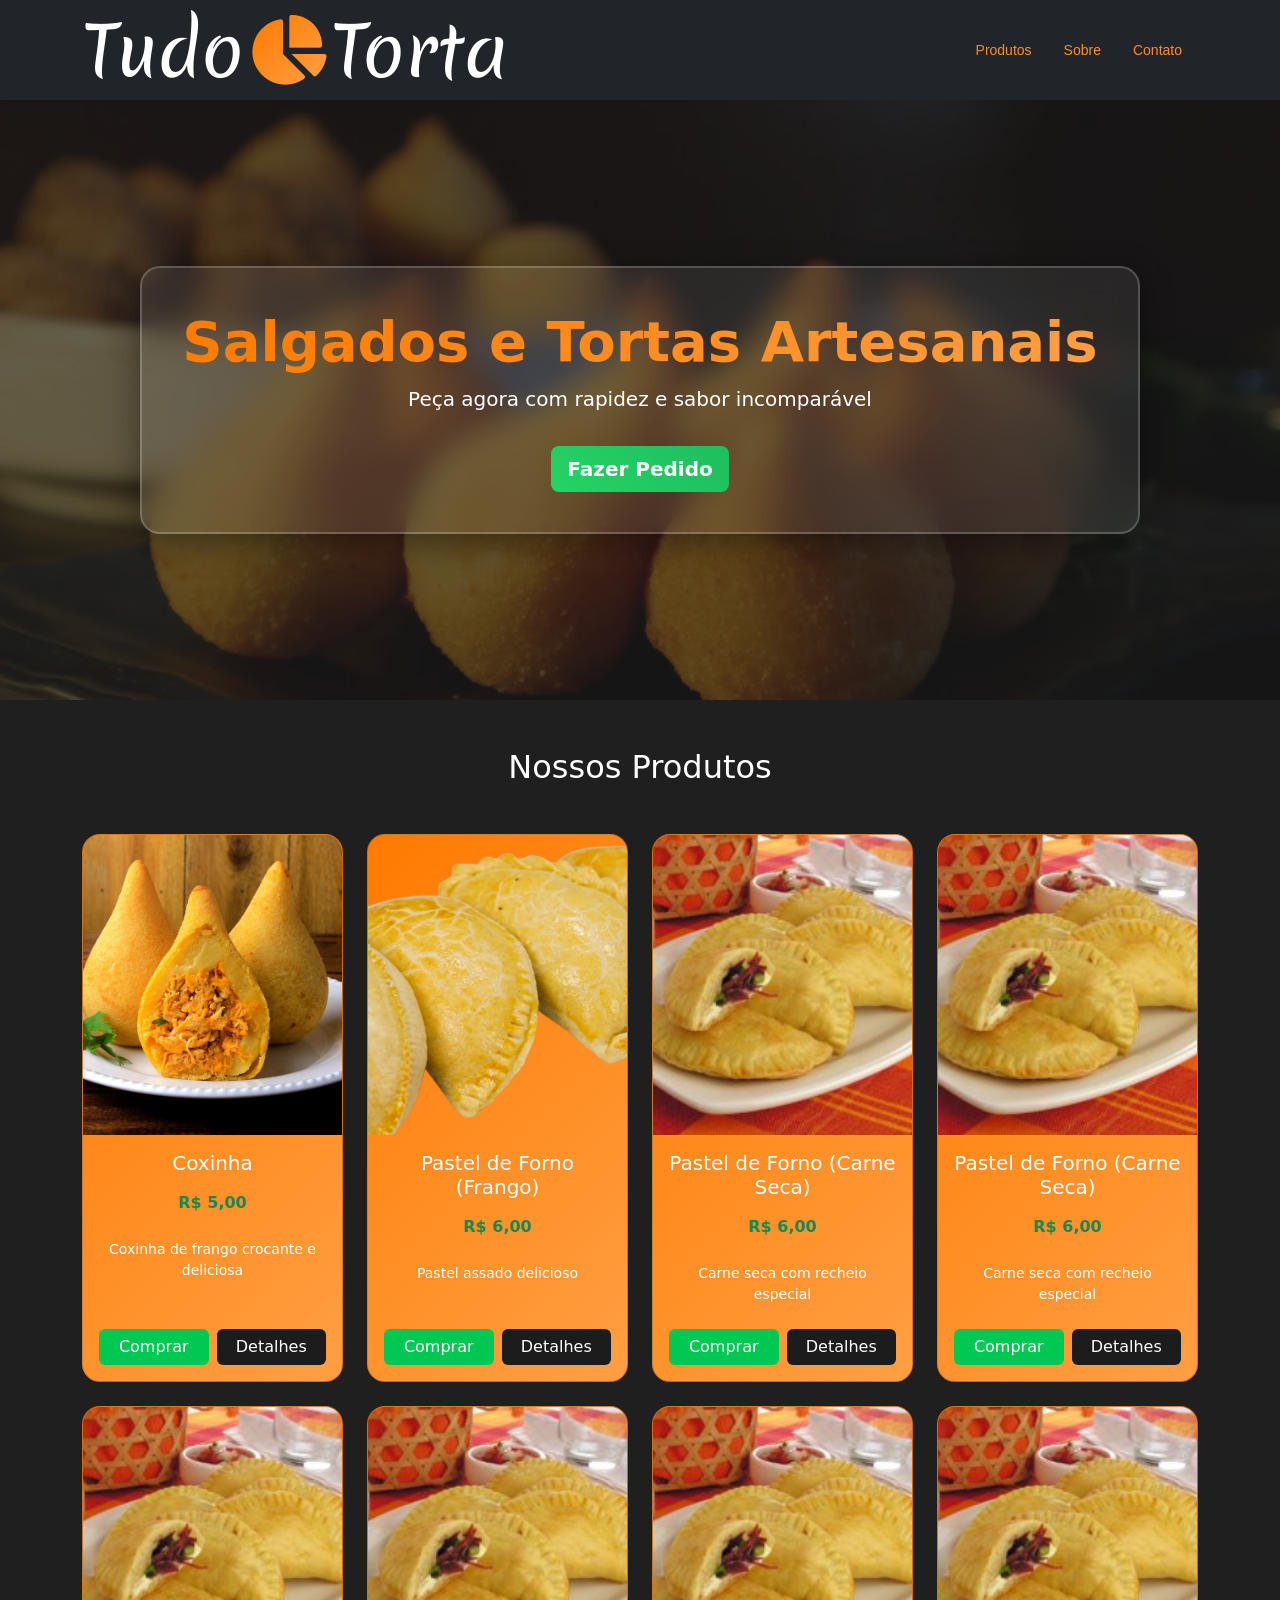
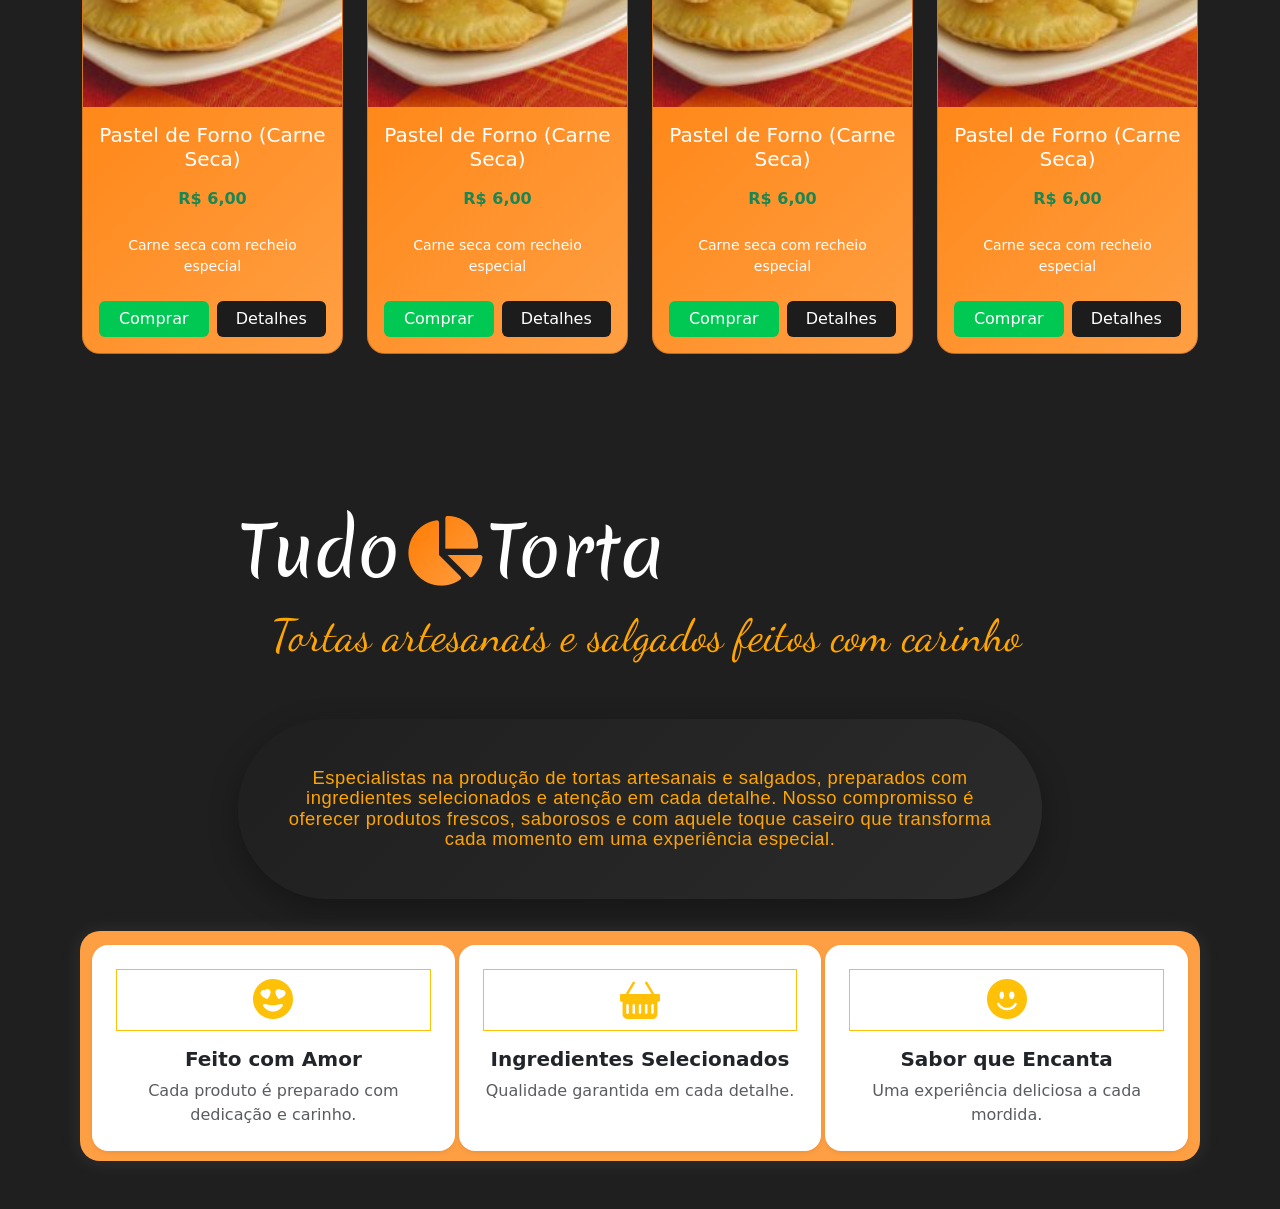
==== home.html @ aabc0752 "feat: estiliza seção de cards com hover moderno e ajuste de posicionamento Aplicado estilo moderno a" ====
<!DOCTYPE html>
<html lang="pt-br">
<head>
  <meta charset="UTF-8">
  <meta name="viewport" content="width=device-width, initial-scale=1.0">
  <title>TudoTorta</title>

  <!-- Bootstrap -->
  <link href="https://cdn.jsdelivr.net/npm/bootstrap@5.3.3/dist/css/bootstrap.min.css" rel="stylesheet">

  <!-- CSS -->
  <link rel="stylesheet" href="style.css">

  <!-- Ícones -->
  <link rel="stylesheet" href="https://cdnjs.cloudflare.com/ajax/libs/font-awesome/6.5.0/css/all.min.css">
  <link href="https://cdn.jsdelivr.net/npm/bootstrap-icons@1.11.3/font/bootstrap-icons.css" rel="stylesheet">


  <!-- Google Fonts -->
  <link href="https://fonts.googleapis.com/css2?family=Merienda:wght@300..900&display=swap" rel="stylesheet">
  <link href="https://fonts.googleapis.com/css2?family=Dancing+Script:wght@400;600&display=swap" rel="stylesheet">

</head>

<body class="body">

<!-- ================= NAVBAR ================= -->
<nav class="navbar navbar-expand-lg navbar-dark bg-dark shadow-sm">
  <div class="container">

    <a class="logo-marca navbar-brand mx-auto" href="#">
      Tudo<i class="fa-solid fa-chart-pie mx-1"></i>Torta
    </a>

    <button class="navbar-toggler" type="button" data-bs-toggle="collapse" data-bs-target="#menuNavbar">
      <span class="navbar-toggler-icon"></span>
    </button>

    <div class="collapse navbar-collapse" id="menuNavbar">
      <ul class="navbar-nav ms-auto text-lg-start">
        <li class="nav-item">
          <a class="nav-link px-3" href="#produtos">Produtos</a>
        </li>
        <li class="nav-item">
          <a class="nav-link px-3" href="#sobre-section">Sobre</a>
        </li>
        <li class="nav-item">
          <a class="nav-link px-3" href="#contato">Contato</a>
        </li>
      </ul>
    </div>

  </div>
</nav>

<!-- ================= HERO ================= -->
<section class="hero-glass d-flex align-items-center justify-content-center text-center py-5">
  <div class="glass-box">
    <h1 class="display-4 fw-bold">
      Salgados e Tortas Artesanais
    </h1>

    <p class="lead">
      Peça agora com rapidez e sabor incomparável
    </p>

    <a href="https://wa.me/5599999999999" class="btn btn-success btn-lg mt-3">
      Fazer Pedido
    </a>
  </div>
</section>

<!-- ================= PRODUTOS ================= -->
<section id="produtos" class="bg-orange py-5">
  <div class="container">

    <h2 class="text-center text-white mb-5">Nossos Produtos</h2>

    <!-- IMPORTANTE: ID CORRETO -->
    <div class="row g-4" id="lista-produtos"></div>

  </div>
</section>

<!-- ================= MODAL ================= -->
<div class="modal fade" id="modalProduto" tabindex="-1">
  <div class="modal-dialog">
    <div class="modal-content">

      <div class="modal-header">
        <h5 class="modal-title"></h5>
        <button class="btn-close" data-bs-dismiss="modal"></button>
      </div>

      <div class="modal-body text-center">
        <img class="modal-img img-fluid mb-3" alt="">
        <p class="modal-preco fw-bold text-success"></p>
        <p class="modal-desc"></p>
      </div>

    </div>
  </div>
</div>


<!-- =================SECTION SOBRE ==============-->
<section id="sobre-section" class="sobre-section py-5">
  <div class="container">

    <div class="text-center mb-5 px-2 px-md-5 texto-sobre">

      <a class="logo-marca navbar-brand mx-auto text-white "  href="#">
        Tudo<i class="fa-solid fa-chart-pie mx-1"></i>Torta
      </a>

      <span class="titulo-com-icone mb-5">
        <i class="icone bi bi-cupcake-fill"></i> <!-- Ícone de exemplo, pode ser outro -->
        Tortas artesanais e salgados feitos com carinho
      </span>

      <p class="secao-sobre">
        Especialistas na produção de tortas artesanais e salgados, preparados com ingredientes selecionados e atenção em cada detalhe.
        Nosso compromisso é oferecer produtos frescos, saborosos e com aquele toque caseiro que transforma cada momento em uma experiência especial.
      </p>
    </div>

    
    <!-- CARDS -->
    <div class="card-icone row g-1 text-center ">

      <div class="col-12 col-sm-6 col-lg-4">
        <div class="card border-0 shadow-sm h-100 p-4 rounded-4">
          <i class="bi bi-emoji-heart-eyes-fill fs-1 text-warning mb-3"></i>
          <h5 class="fw-bold">Feito com Amor</h5>
          <p class="text-muted mb-0">Cada produto é preparado com dedicação e carinho.</p>
        </div>
      </div>

      <div class="col-12 col-sm-6 col-lg-4">
        <div class="card border-0 shadow-sm h-100 p-4 rounded-4">
          <i class="bi bi-basket-fill fs-1 text-warning mb-3"></i>
          <h5 class="fw-bold">Ingredientes Selecionados</h5>
          <p class="text-muted mb-0">Qualidade garantida em cada detalhe.</p>
        </div>
      </div>

      <div class="col-12 col-sm-6 col-lg-4 mx-sm-auto">
        <div class="card border-0 shadow-sm h-100 p-4 rounded-4">
          <i class="bi bi-emoji-smile-fill fs-1 text-warning mb-3"></i>
          <h5 class="fw-bold">Sabor que Encanta</h5>
          <p class="text-muted mb-0">Uma experiência deliciosa a cada mordida.</p>
        </div>
      </div>

    </div>

  </div>
</section>


<!-- ================= SCRIPTS ================= -->

<!-- Bootstrap JS -->
<script src="https://cdn.jsdelivr.net/npm/bootstrap@5.3.2/dist/js/bootstrap.bundle.min.js"></script>

<!-- SEU SCRIPT (OBRIGATÓRIO) -->
<script src="javascript.js"></script>

</body>
</html>
---- style.css ----
/* ======================================================
                        GLOBAL
====================================================== */

/* Reset básico e corpo */
body {
  background-color: #1f1f1f;
  margin: 0;
  padding: 0;
}


/* ======================================================
                        TIPOGRAFIA
====================================================== */

/* Fonte destaque (escrita à mão) */
.fonte-caneta {
  font-family: 'Dancing Script', cursive;
}

/* Fonte padrão do site */
.font-padrao {
  font-family: "Fjalla One", sans-serif;
}

/* Cor auxiliar */
.text-brown {
  color: #5a2d0c;
}


/* ======================================================
                        NAVBAR
====================================================== */

/* Estrutura */
.navbar {
  height: 100px;
  padding: 0;
}

/* Links */
.navbar .nav-link {
  font-size: 14px;
  font-family: "Fjalla One", sans-serif;
  background: linear-gradient(135deg, #ff7a00, #ff9f43);
  -webkit-background-clip: text;
  color: transparent;
  transition: 0.3s;
}

/* Hover */
.navbar .nav-link:hover {
  background: linear-gradient(135deg, #ff9f43, #ffd166);
  -webkit-background-clip: text;
  transform: translateY(-2px);
}


/* ======================================================
                        LOGO
====================================================== */

.logo-marca {
  font-family: "Merienda", cursive;
  font-size: 70px;
  display: flex;
  align-items: center;
  transition: 0.3s;
  cursor: pointer;
}

/* Ícone */
.logo-marca i {
  background: linear-gradient(135deg, #ff7a00, #ff9f43);
  -webkit-background-clip: text;
  -webkit-text-fill-color: transparent;
}

/* Hover */
.logo-marca:hover {
  transform: scale(1.05);
}

.logo-marca:hover i {
  transform: rotate(10deg) scale(1.15);
}


/* ======================================================
                BOTÃO HAMBÚRGUER
====================================================== */

.navbar-toggler {
  border: none;
}

.navbar-toggler:focus {
  box-shadow: none;
}

.navbar-toggler-icon {
  background-image: url("data:image/svg+xml,%3csvg xmlns='http://www.w3.org/2000/svg' viewBox='0 0 30 30'%3e%3cpath stroke='orange' stroke-width='2' d='M4 7h22M4 15h22M4 23h22'/%3e%3c/svg%3e");
}


/* ======================================================
                    HERO SECTION
====================================================== */

.hero-glass {
  height: 600px;
  position: relative;
  overflow: hidden;
}

/* Fundo imagem */
.hero-glass::before {
  content: "";
  position: absolute;
  inset: 0;
  background: url("imagens/Coxinha-low-carb-na-airfryer.jpg.webp") center/cover no-repeat;
  opacity: 0.3;
}

/* Conteúdo */
.hero-glass > * {
  position: relative;
  z-index: 1;
}

/* Glassmorphism */
.glass-box {
  padding: 40px;
  border-radius: 20px;
  backdrop-filter: blur(15px);
  background: rgba(255, 255, 255, 0.08);
  border: 2px solid rgba(255,255,255,0.2);
  color: #fff;
  max-width: 1000px;
  width: 90%;
  box-shadow: 0 8px 32px rgba(0,0,0,0.4);
  transition: 0.3s;
}

/* Hover */
.glass-box:hover {
  transform: scale(1.03);
}

/* Título */
.glass-box h1 {
  background: linear-gradient(135deg, #ff7a00, #ff9f43);
  -webkit-background-clip: text;
  color: transparent;
}


/* ======================================================
                        BOTÕES
====================================================== */

/* Botão principal (WhatsApp) */
.btn-success {
  background: linear-gradient(45deg, #25D366, #1ebe5d);
  border: none;
  font-weight: bold;
  transition: 0.3s;
}

.btn-success:hover {
  transform: scale(1.05);
}


/* ======================================================
                    CARDS PRODUTOS
====================================================== */

.card-custom {
  background: linear-gradient(135deg, #ff7a00, #ff9f43);
  color: #fff;
  border-radius: 18px;
  overflow: hidden;
  transition: 0.3s;
}

/* Hover */
.card-custom:hover {
  transform: translateY(-8px);
  box-shadow: 0 15px 30px rgba(0,0,0,0.35);
}

/* Imagem */
.card-custom img {
  height: 300px;
  object-fit: cover;
}

/* Layout botões */
.card-custom .d-flex {
  gap: 8px;
}

.card-custom .btn {
  flex: 1;
}

.card-custom .btn-comprar {
  background: #00c853;
  color: #fff;
  border: none;
}

.card-custom .btn-comprar:hover {
  background: #00e676;
}

.card-custom .btn-detalhes {
  background: #1c1c1c;
  color: #fff;
  border: none;
}

.card-custom .btn-detalhes:hover {
  background: #333;
}


/* ======================================================
                    SECTION SOBRE
====================================================== */

/* ==============================
   SEÇÃO SOBRE - ESTILO MODERNO
   ============================== */

/* Contêiner do texto */
.text-center.mb-5.px-2.px-md-5 {
  max-width: 900px;
  margin: 0 auto;
  padding: 3rem 1rem;
}

/* Título com ícone */
.texto-sobre .titulo-com-icone {
  display: flex;
  align-items: center;
  justify-content: center;
  gap: 0.8rem;              /* espaço entre ícone e texto */
  font-family: 'Dancing Script', cursive;
  font-weight: 1200px;
  font-size: 2.8rem;        /* base */
  color:orange;
  transition: all 0.4s ease;
}

/* Ícone do título */
.texto-sobre .titulo-com-icone .icone {
  font-size: 1.2rem;
  color: #FF7A00;
  transition: transform 0.4s ease, color 0.4s ease;
}

/* Hover moderno no título */
.texto-sobre .titulo-com-icone:hover {
  transform: scale(1.05);
  color: #f1f0ef;
}

.texto-sobre .titulo-com-icone:hover .icone {
  transform: rotate(15deg) scale(1.2);
  color: #FF9F43;
}

/* ================================
   SEÇÃO SOBRE MODERNA (Bootstrap ready)
   ================================ */
.secao-sobre {
  display: flex;
  flex-direction: column;
  justify-content: center;
  align-items: center;
  min-height: 20vh;
  width: 100%;
  max-width: 4500px;          /* limite de largura confortável */
  margin: 0 auto;
  padding: 1rem 2rem;
  background: linear-gradient(135deg, #1f1f1f, #2b2b2b); /* fundo degradê moderno */
  color: #ffffff;
  text-align: center;
  box-sizing: border-box;
  border-radius: 100px;
  box-shadow: 0 10px 30px rgba(0,0,0,0.3);
  transition: transform 0.3s ease, box-shadow 0.3s ease;
}

/* Hover leve na seção inteira */
.secao-sobre:hover {
  transform: translateY(-5px);
  box-shadow: 0 20px 40px rgba(0,0,0,0.4);
}

/* Títulos dentro da seção */
.secao-sobre h2 {
  font-family: 'Montserrat', sans-serif;
  font-size: 2.5rem;
  font-weight: 100px;
  margin-bottom: 1.5rem;
  color: #ffffff;
  letter-spacing: 1px;
  text-transform: uppercase;
}

/* Parágrafos estilizados */
.secao-sobre {
  font-family:'Montserrat', sans-serif ;
  font-size: 1.15rem;
  line-height: 1.1;
  letter-spacing: 0.5px;
  max-width:2500px;
  margin: 1rem 0;
  color: orange;
  transition: transform 0.3s ease, color 0.3s ease;
}

/* Hover sutil nos parágrafos */
.secao-sobre p:hover {
  transform: translateY(-3px);
  color: #ff9f43; /* destaque moderno */
}
/* ======================================================
                    CARDS SOBRE
====================================================== */

.card-icone {
  background:#ff9f43;
  padding:10px;
  border-radius: 20px;
  transition: 0.3s;
  box-shadow: 0 1px 20px rgba(221, 214, 214, 0.1);
  height: 50%;
  margin-top: -80px; /* ajusta aqui: -30, -60, etc */
}


/* Ícones */
.card-icone i {
  font-size: 3rem;
  margin-bottom: 5px;
  transition: 0.3s;
  border: solid 1px;
}

/* Hover */
.card-icone:hover {
  transform: translateY(-8px);
  box-shadow: 0 12px 30px rgba(0,0,0,0.2);
}

.card-icone:hover i {
  color: #d35400;
}
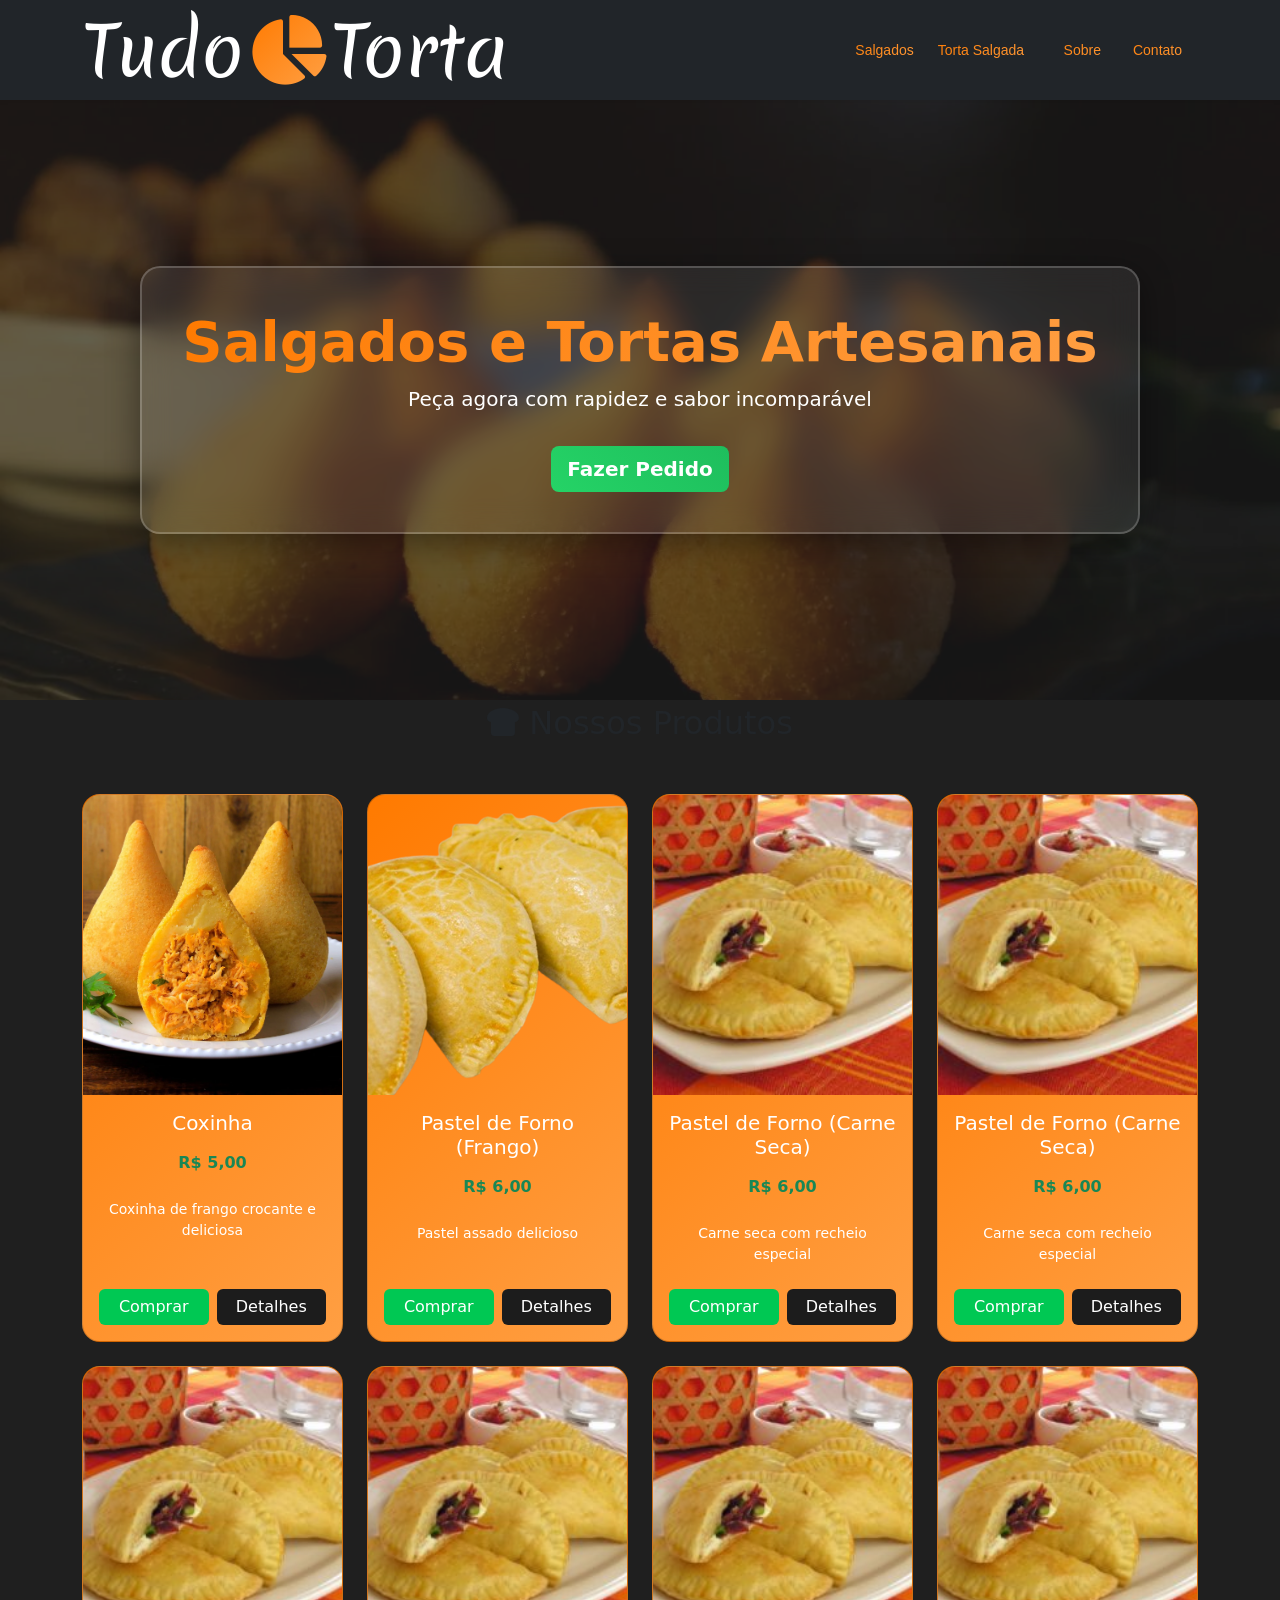
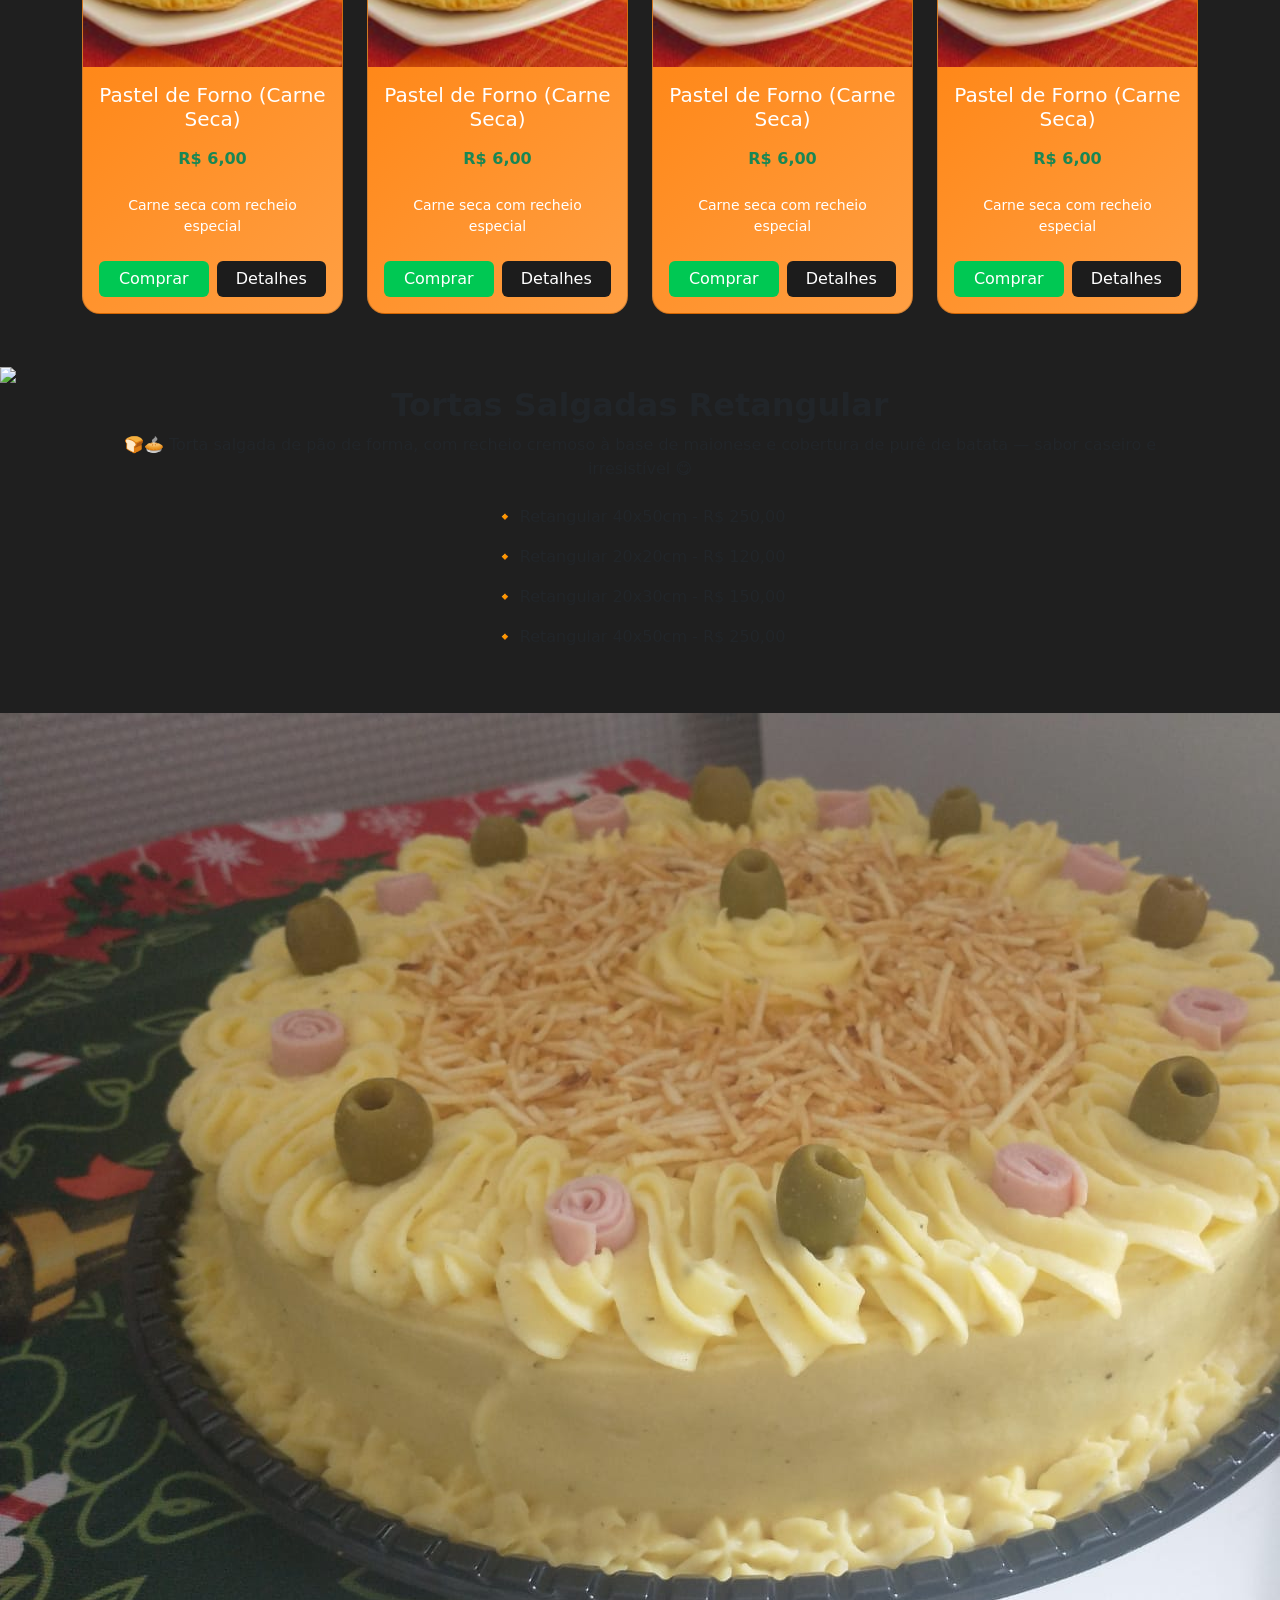
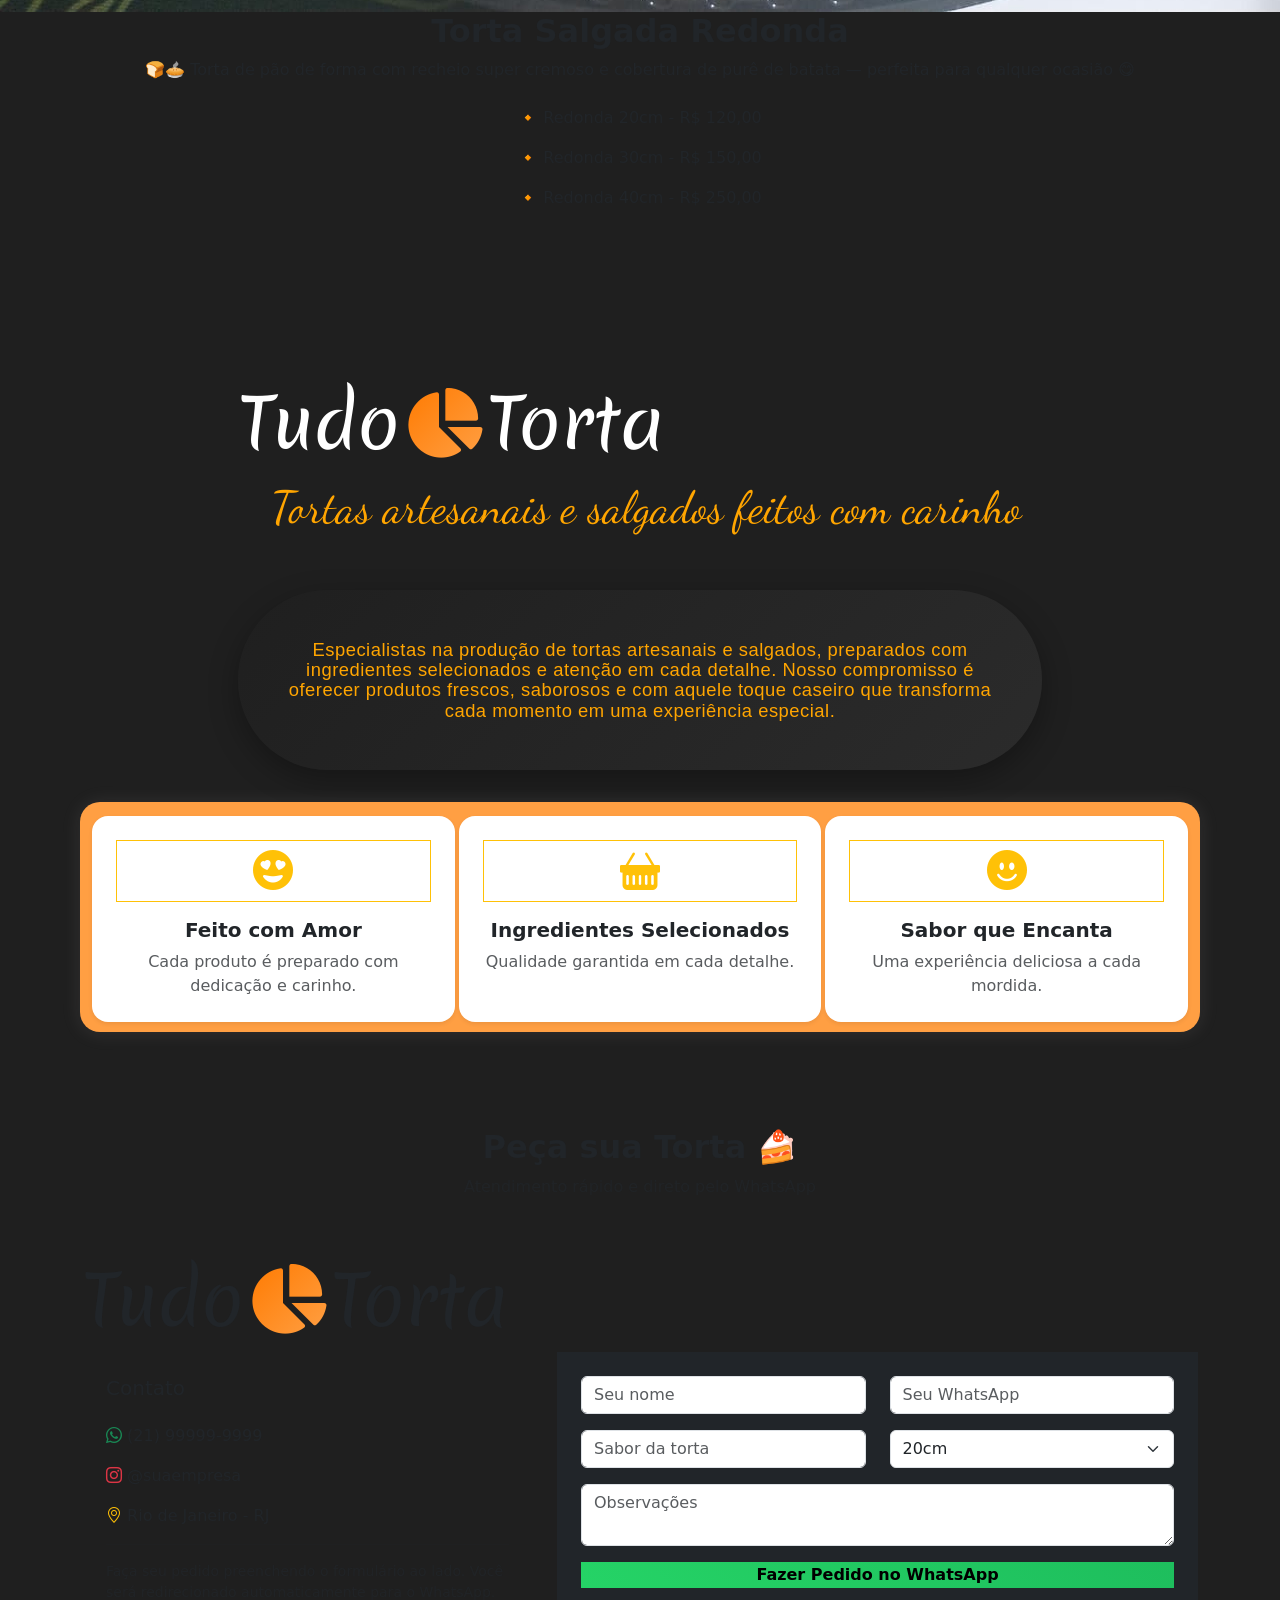
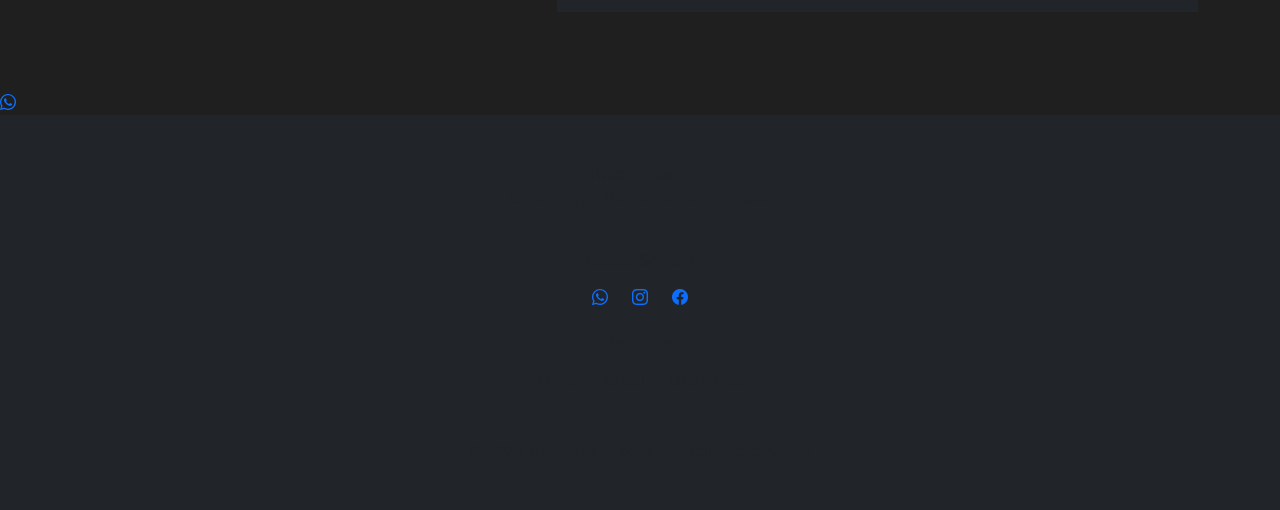
==== commit 2559596c: "Merge branch 'feature/section-sobre' into develop" ====
--- a/home.html
+++ b/home.html
@@ -39,15 +39,28 @@
     <div class="collapse navbar-collapse" id="menuNavbar">
       <ul class="navbar-nav ms-auto text-lg-start">
         <li class="nav-item">
-          <a class="nav-link px-3" href="#produtos">Produtos</a>
+          <a class="nav-link px-3" href="#produtos">Salgados</a>
         </li>
+
+        <li class="nav-item dropdown">
+          <a class="nav-link dropdown-toggle" href="#" role="button" data-bs-toggle="dropdown">
+            Torta Salgada
+          </a>
+
+          <ul class="dropdown-menu">
+            <li><a class="dropdown-item" href="#tortas">Torta Salgada Retangular</a></li>
+            <li><a class="dropdown-item" href="#salgados">Torta Salgada Redonda</a></li>
+          </ul>
+        </li>
+
         <li class="nav-item">
           <a class="nav-link px-3" href="#sobre-section">Sobre</a>
         </li>
         <li class="nav-item">
           <a class="nav-link px-3" href="#contato">Contato</a>
         </li>
-      </ul>
+        
+     </ul>
     </div>
 
   </div>
@@ -70,12 +83,13 @@
   </div>
 </section>
 
-<!-- ================= PRODUTOS ================= -->
-<section id="produtos" class="bg-orange py-5">
-  <div class="container">
-
-    <h2 class="text-center text-white mb-5">Nossos Produtos</h2>
-
+<!-- ================= SECTION SALGADOS ================= -->
+<section id="produtos" class="bg-orange ">
+  <div class="container mb-5">
+
+<h2 class="text-salgados text-center  mb-5 py-1">
+  <i class="fas fa-bread-slice"></i> Nossos Produtos
+</h2>
     <!-- IMPORTANTE: ID CORRETO -->
     <div class="row g-4" id="lista-produtos"></div>
 
@@ -101,6 +115,64 @@
     </div>
   </div>
 </div>
+
+
+
+<!-- ================= SECTION TORTA SALGADA RETANGULAR BANNER ================= -->
+
+<section id="tortas" class="banner-cardapio">
+
+  <img src="imagens/IMG_20230507_074730405.jpg" class="banner-img">
+
+  <div class="banner-overlay"></div>
+
+  <div class="banner-content container text-center">
+
+    <h2 class="fw-bold">Tortas Salgadas Retangular</h2>
+
+    <p class="paragrafo-banner mb-4">
+      🍞🥧 Torta salgada de pão de forma, com recheio cremoso à base de maionese e cobertura de purê de batata — sabor caseiro e irresistível 😋
+    </p>
+    <div class="info-box d-flex flex-column justify-content-center align-items-center text-center">
+
+      <p>🔸 Retangular 40x50cm - R$ 250,00</p>
+      <p>🔸 Retangular 20x20cm - R$ 120,00</p>
+      <p>🔸 Retangular 20x30cm - R$ 150,00</p>
+      <p>🔸 Retangular 40x50cm - R$ 250,00</p>
+
+    </div>
+
+  </div>
+
+</section>
+
+
+<!-- ================= SECTION TORTA SALGADA REDONDA BANNER ================= -->
+<section id="salgados" class="banner-cardapio py-5">
+
+  <img src="imagens/WhatsApp Image 2024-03-24 at 20.37.30.jpeg" class="banner-img">
+
+  <div class="banner-overlay"></div>
+
+  <div class="banner-content container text-center">
+
+    <h2 class="fw-bold">Torta Salgada Redonda</h2>
+
+    <p class="paragrafo-banner mb-4">
+      🍞🥧 Torta de pão de forma com recheio super cremoso e cobertura de purê de batata — perfeita para qualquer ocasião 😋
+    </p>
+
+    <div class="info-box">
+
+      <p>🔸 Redonda 20cm - R$ 120,00</p>
+      <p>🔸 Redonda 30cm - R$ 150,00</p>
+      <p>🔸 Redonda 40cm - R$ 250,00</p>
+
+    </div>
+
+  </div>
+
+</section>
 
 
 <!-- =================SECTION SOBRE ==============-->
@@ -157,6 +229,180 @@
   </div>
 </section>
 
+<!-- =================SECTION CONTATOS ==============-->
+<section class="contato-section py-5" id="contato">
+  <div class="container">
+
+    <!-- TÍTULO -->
+    <div class="text-center mb-5">
+      <h2 class="fw-bold">Peça sua Torta 🍰</h2>
+      <p class="text-muted">Atendimento rápido e direto pelo WhatsApp</p>
+    </div>
+
+    
+    <a class="logo-marca navbar-brand mx-auto" href="#">
+      Tudo<i class="fa-solid fa-chart-pie mx-1"></i>Torta
+    </a>
+
+    <div class="row g-4">
+
+      <!-- 📌 INFORMAÇÕES -->
+      <div class="col-lg-5">
+
+        <div class=" p-4 h-100">
+
+          <h5 class="mb-4">Contato</h5>
+
+          <p><i class="bi bi-whatsapp text-success"></i> (21) 99999-9999</p>
+
+          <p>
+            <i class="bi bi-instagram text-danger"></i> 
+            @suaempresa
+          </p>
+
+          <p>
+            <i class="bi bi-geo-alt text-warning"></i> 
+            Rio de Janeiro - RJ
+          </p>
+
+          <hr>
+
+          <p class="small text-muted">
+            Faça seu pedido preenchendo o formulário ao lado. 
+            Você será redirecionado automaticamente para o WhatsApp.
+          </p>
+
+        </div>
+
+      </div>
+
+      <!-- 📌 FORMULÁRIO -->
+      <div class="col-lg-7">
+
+        <div class="form-box bg-dark p-4">
+
+          <form id="formPedido">
+
+            <div class="row">
+
+              <div class="col-md-6 mb-3">
+                <input type="text" id="nome" class="form-control" placeholder="Seu nome">
+              </div>
+
+              <div class="col-md-6 mb-3">
+                <input type="text" id="whatsapp" class="form-control" placeholder="Seu WhatsApp">
+              </div>
+
+            </div>
+
+            <div class="row">
+
+              <div class="col-md-6 mb-3">
+                <input type="text" id="sabor" class="form-control" placeholder="Sabor da torta">
+              </div>
+
+              <div class="col-md-6 mb-3">
+                <select id="tamanho" class="form-select">
+                  <option>20cm</option>
+                  <option>30cm</option>
+                  <option>40cm</option>
+                </select>
+              </div>
+
+            </div>
+
+            <div class="mb-3">
+              <textarea id="mensagem" class="form-control" placeholder="Observações"></textarea>
+            </div>
+
+            <button type="submit" class="btn-enviar btn-success w-100 btn-pedido">
+              Fazer Pedido no WhatsApp
+            </button>
+
+            <!-- MENSAGEM DE ERRO -->
+            <div id="erroForm" class="text-danger mt-2 d-none">
+              Preencha nome e WhatsApp!
+            </div>
+
+          </form>
+
+        </div>
+
+      </div>
+
+    </div>
+  </div>
+</section>
+
+
+<!-- ================= BOTÃO FLUTUANTE ZAP ================= -->
+<a href="#" id="btnWhats" class="btn-whatsapp" target="_blank">
+  <i class="bi bi-whatsapp"></i>
+</a>
+
+
+
+<!-- ================= SECTION FOOTER ================= -->
+<footer class="footer py-5  bg-dark">
+  <div class="container text-center bg-dark ">
+
+    <div class="row justify-content-center">
+
+      <a class="logo-footer navbar-brand mx-auto" href="#">
+       Tudo<i class="fa-solid fa-chart-pie mx-1"></i>Torta
+      </a>
+
+      <!-- LOGO / NOME -->
+      <div class="col-12 mb-4">
+       
+        <p class="text-muted">Sabor e qualidade no seu pedido</p>
+      </div>
+
+      <!-- REDES SOCIAIS -->
+      <div class="col-12 mb-4">
+        <h6 class="mb-3">Redes Sociais</h6>
+
+        <div class="d-flex justify-content-center gap-4">
+
+          <a href="https://api.whatsapp.com/send/?phone=5521968061820&text=%EF%BF%BD+%2ANOVO+PEDIDO%2A+%EF%BF%BD%0A%0A%EF%BF%BD+Nome%3A+%0A%EF%BF%BD+WhatsApp%3A+%0A%0A%EF%BF%BD+Sabor%3A+%0A%EF%BF%BD+Tamanho%3A+20cm%0A%0A%EF%BF%BD+Observa%C3%A7%C3%B5es%3A%0A&type=phone_number&app_absent=0" class="social-icon">
+            <i class="bi bi-whatsapp"></i>
+          </a>
+
+          <a href="https://www.instagram.com/" class="social-icon">
+            <i class="bi bi-instagram"></i>
+          </a>
+
+          <a href="https://www.facebook.com/?locale=pt_BR" class="social-icon">
+            <i class="bi bi-facebook"></i>
+          </a>
+
+        </div>
+      </div>
+
+      <!-- PARCEIROS -->
+      <div class="col-12 mb-4">
+        <h6 class="mb-3">Parceiros</h6>
+
+        <div class="d-flex justify-content-center gap-4 flex-wrap">
+
+          <span class="parceiro">iFood</span>
+          <span class="parceiro">Rappi</span>
+          <span class="parceiro">Uber Eats</span>
+
+        </div>
+      </div>
+
+      <!-- COPYRIGHT -->
+      <div class="col-12 mt-4">
+        <p class="small  mb-0">
+          © <span id="ano"></span> Tudo Torta - Todos os direitos reservados
+        </p>
+      </div>
+
+    </div>
+
+  </div>
+</footer>
 
 <!-- ================= SCRIPTS ================= -->
 
@@ -166,5 +412,7 @@
 <!-- SEU SCRIPT (OBRIGATÓRIO) -->
 <script src="javascript.js"></script>
 
+
+
 </body>
 </html>
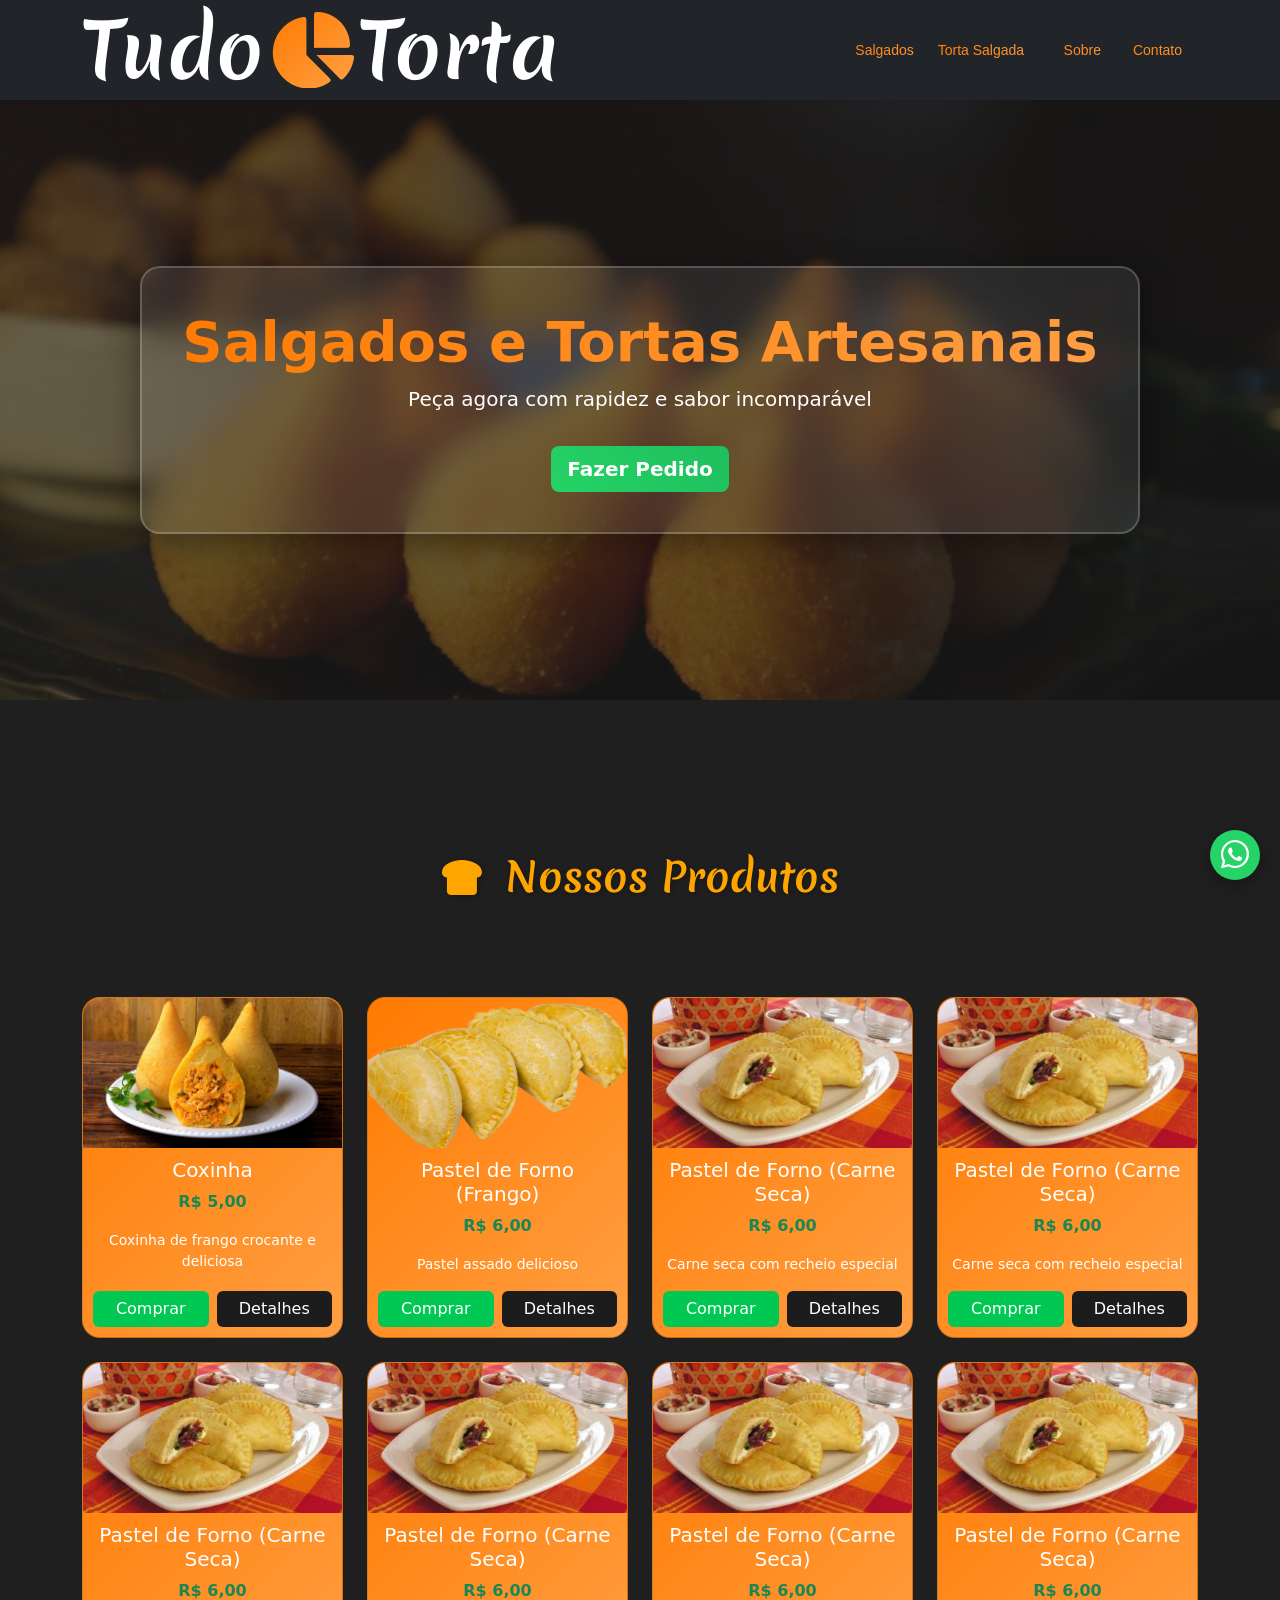
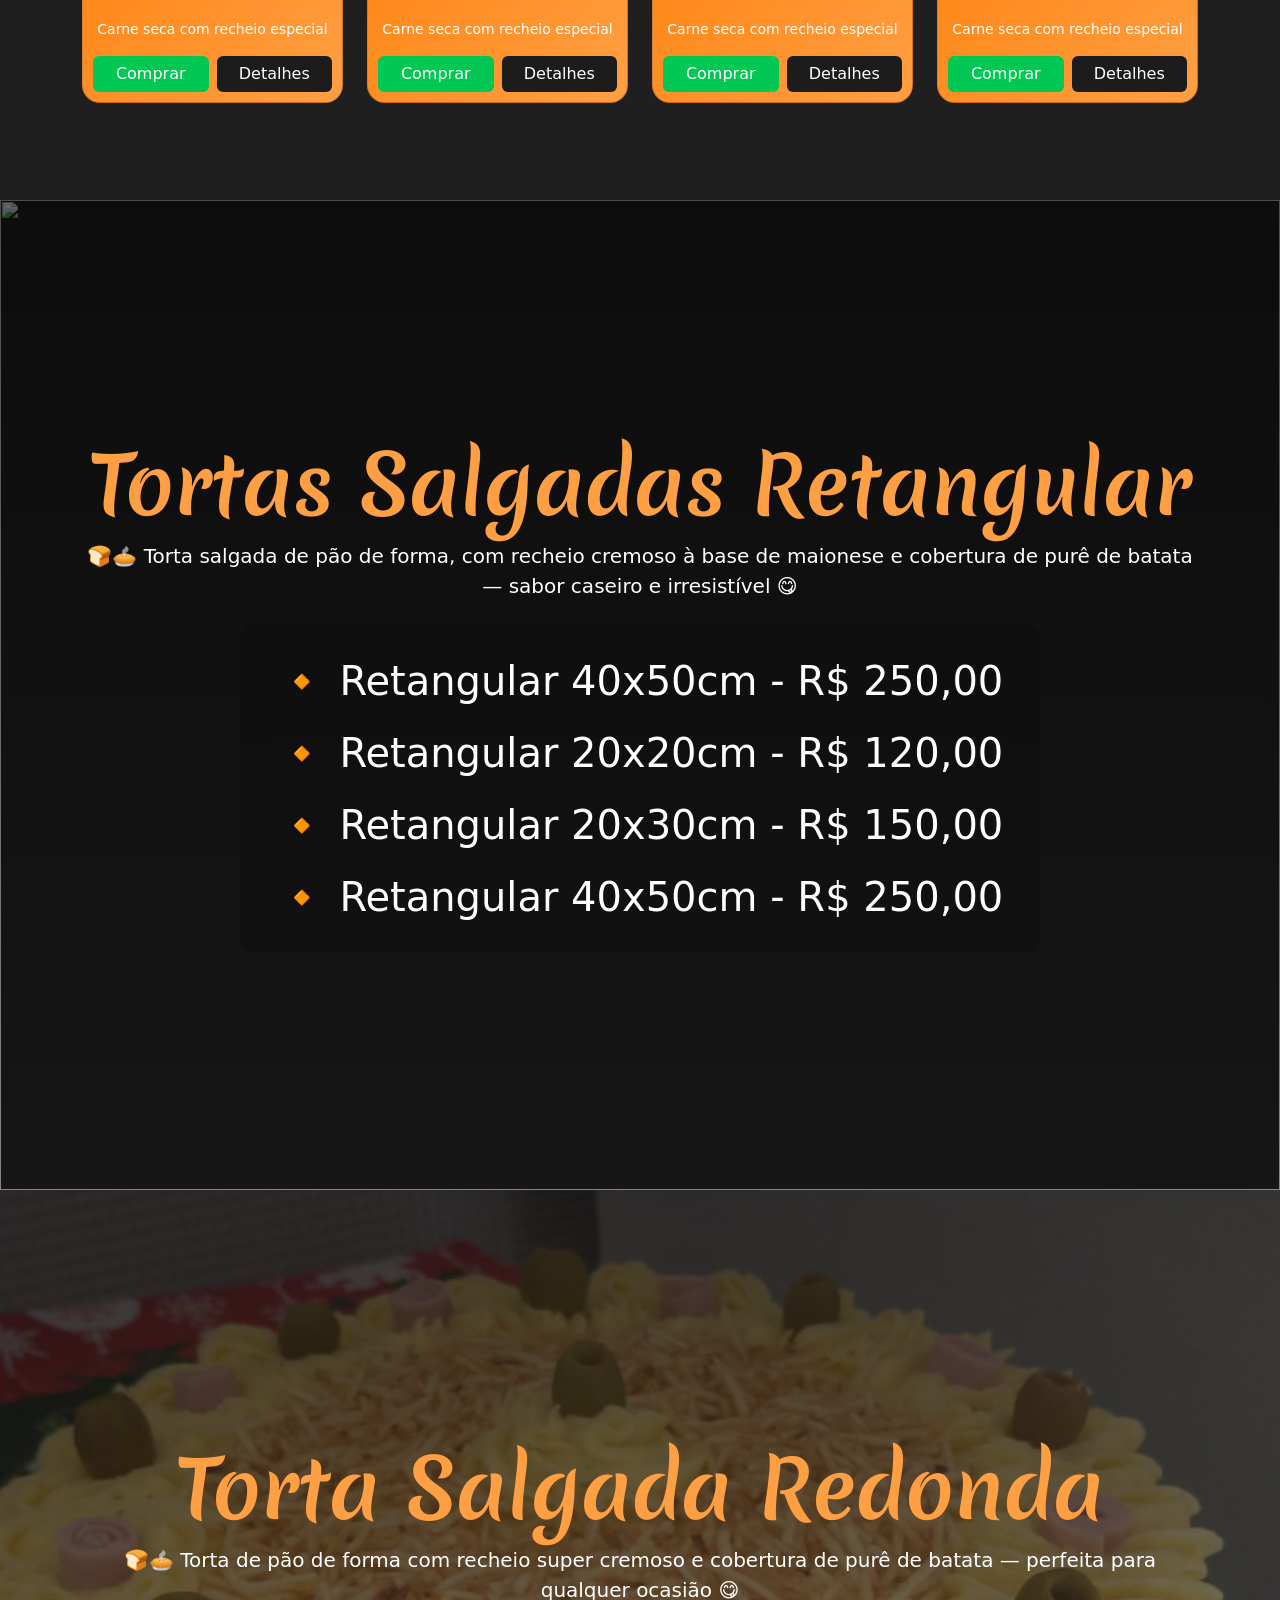
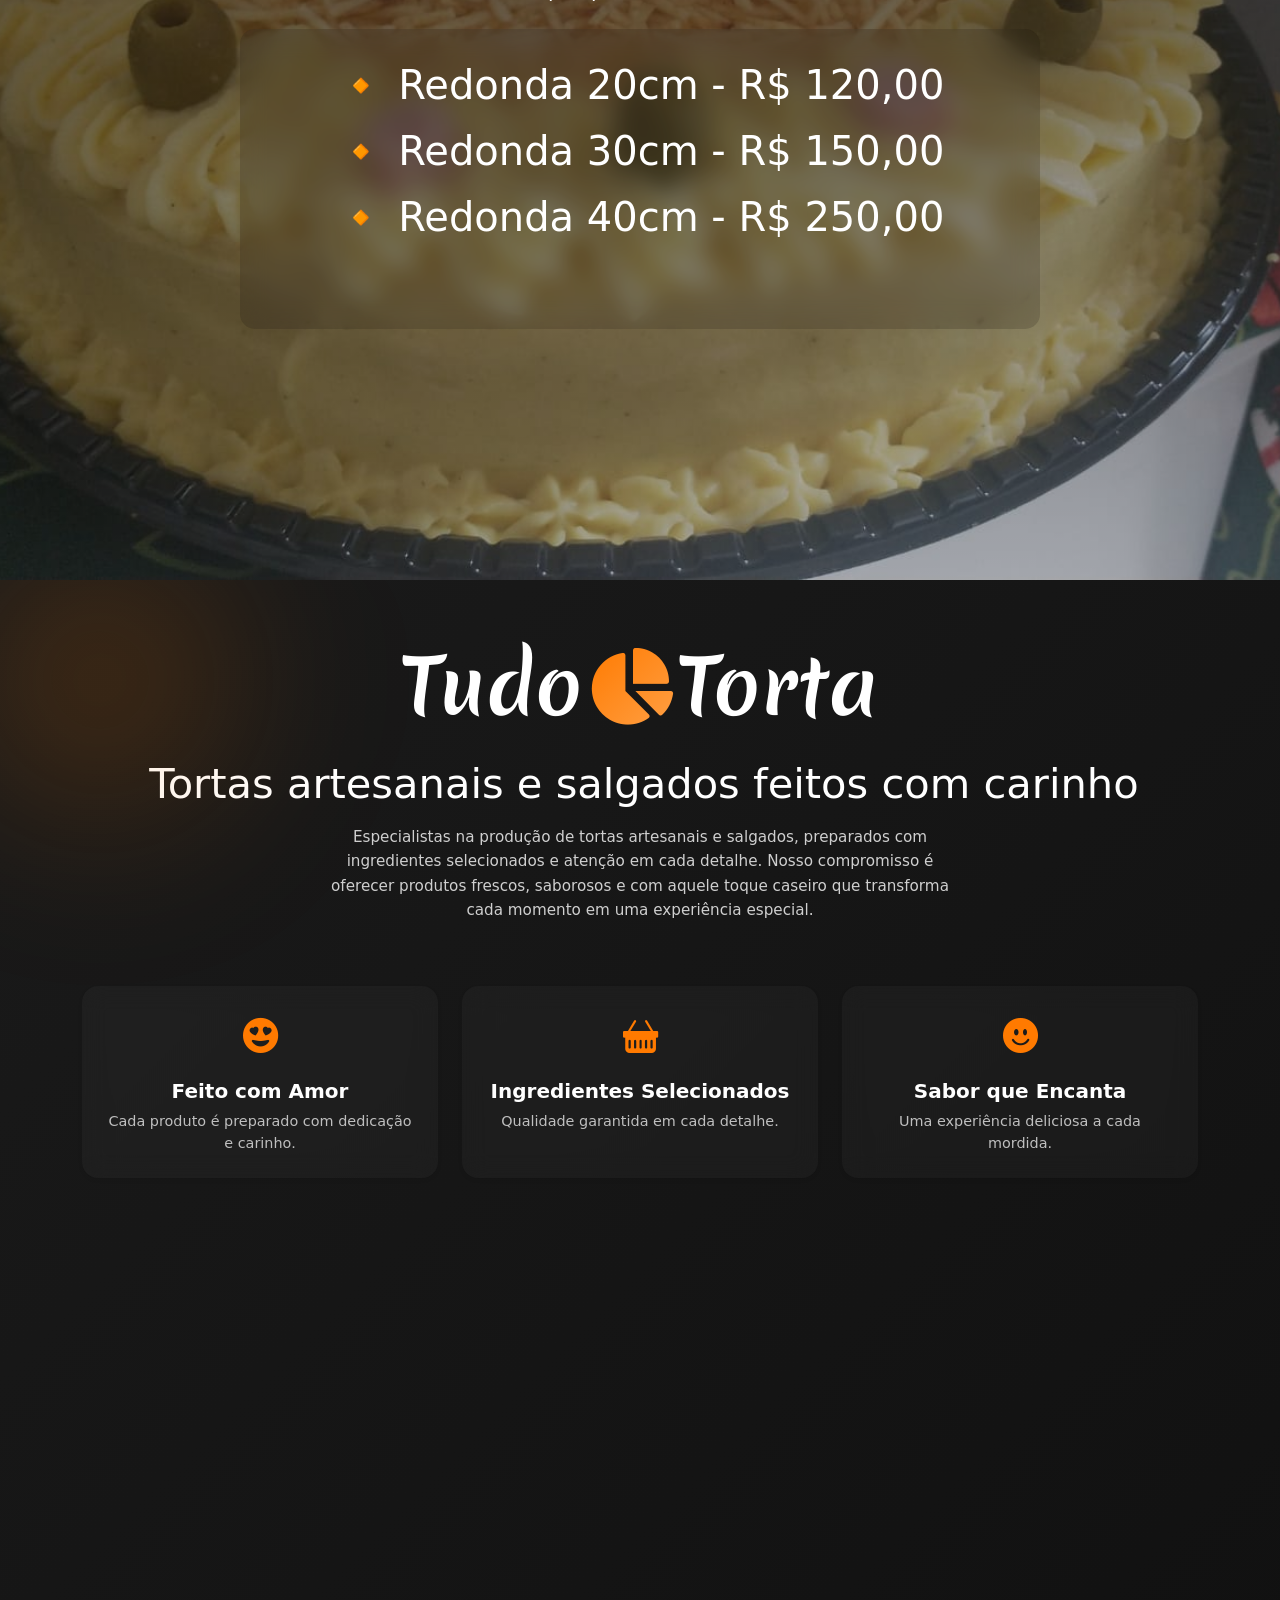
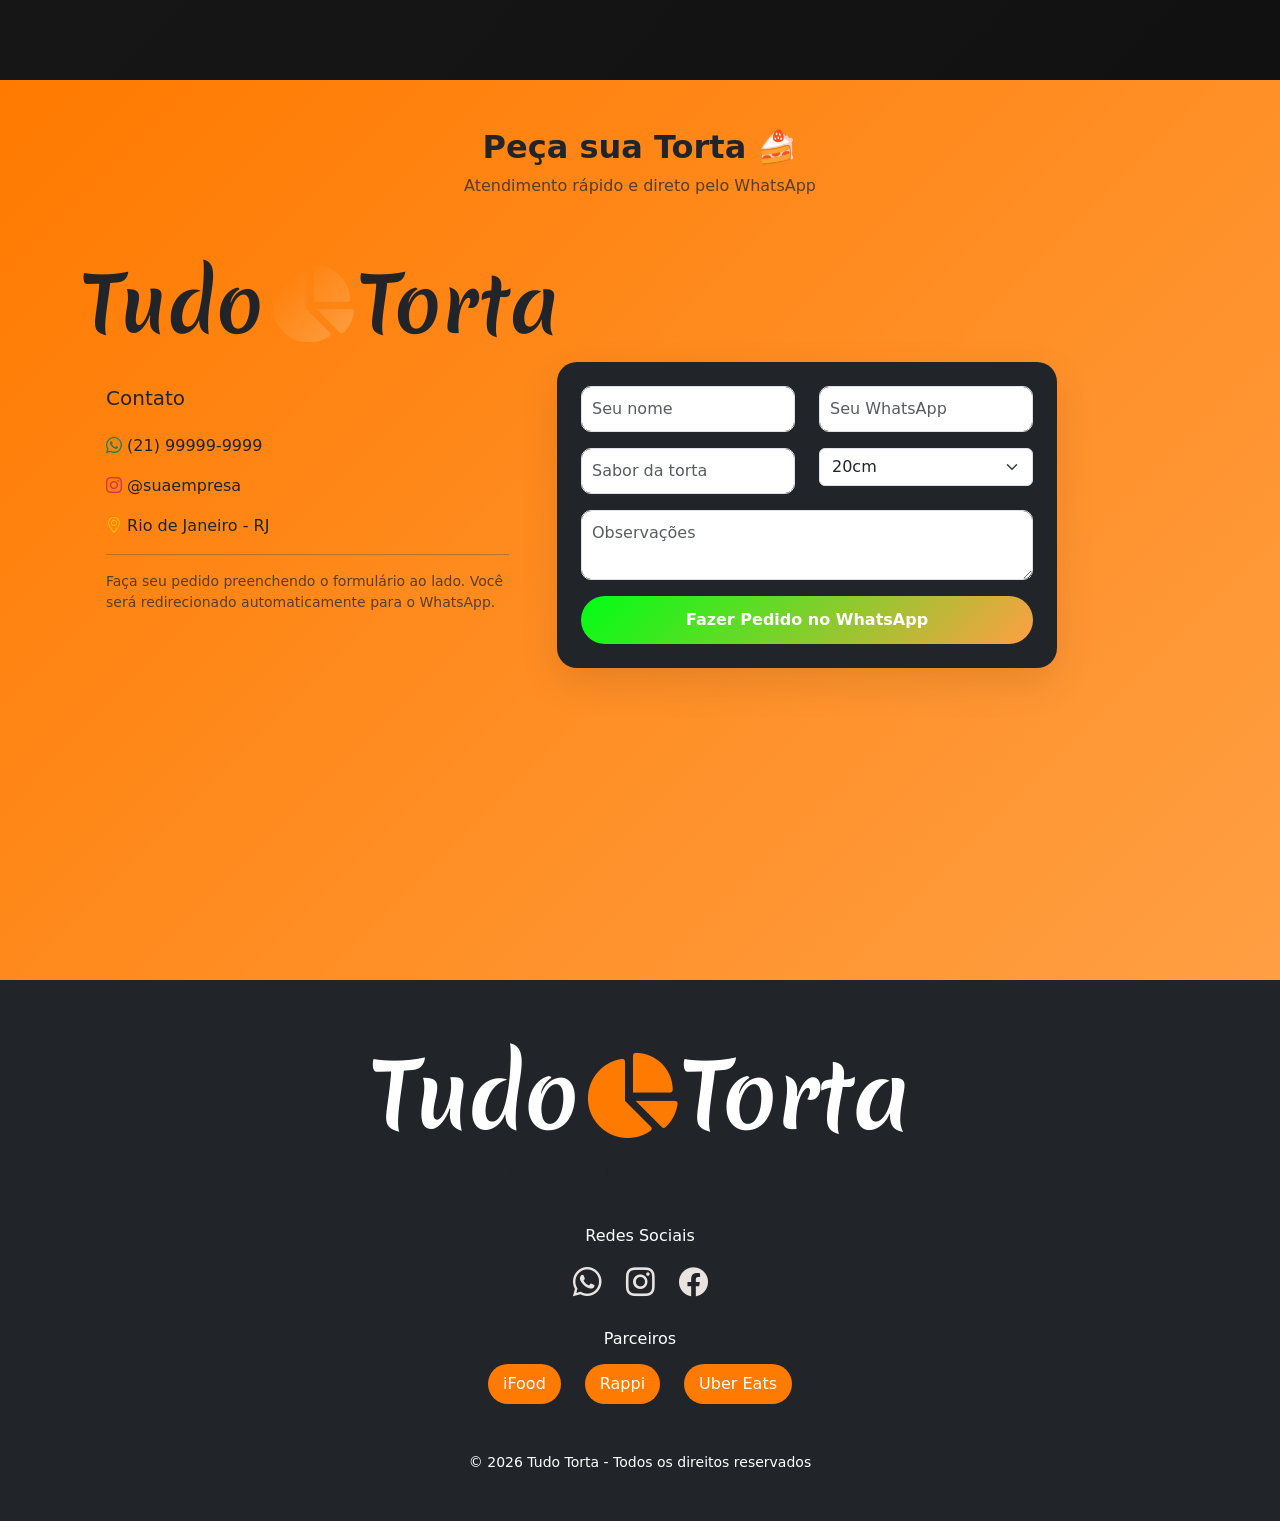
==== commit 84fe8073: "feat(sobre): moderniza seção "Sobre" com layout responsivo e UI aprimorada - refatora estrutura da s" ====
--- a/home.html
+++ b/home.html
@@ -175,52 +175,56 @@
 </section>
 
 
-<!-- =================SECTION SOBRE ==============-->
+<!-- ================= SECTION SOBRE ================= -->
 <section id="sobre-section" class="sobre-section py-5">
   <div class="container">
 
+    <!-- HEADER -->
     <div class="text-center mb-5 px-2 px-md-5 texto-sobre">
 
-      <a class="logo-marca navbar-brand mx-auto text-white "  href="#">
+      <a class="logo-marca navbar-brand d-inline-block text-white mb-3" href="#">
         Tudo<i class="fa-solid fa-chart-pie mx-1"></i>Torta
       </a>
 
-      <span class="titulo-com-icone mb-5">
-        <i class="icone bi bi-cupcake-fill"></i> <!-- Ícone de exemplo, pode ser outro -->
-        Tortas artesanais e salgados feitos com carinho
-      </span>
-
-      <p class="secao-sobre">
+      <h2 class="titulo-com-icone d-flex justify-content-center align-items-center gap-2 mb-3">
+        <i class="icone bi bi-cupcake-fill"></i>
+        <span>Tortas artesanais e salgados feitos com carinho</span>
+      </h2>
+
+      <p class="secao-sobre mx-auto">
         Especialistas na produção de tortas artesanais e salgados, preparados com ingredientes selecionados e atenção em cada detalhe.
         Nosso compromisso é oferecer produtos frescos, saborosos e com aquele toque caseiro que transforma cada momento em uma experiência especial.
       </p>
-    </div>
-
-    
+
+    </div>
+
     <!-- CARDS -->
-    <div class="card-icone row g-1 text-center ">
-
+    <div class="row g-4 text-center">
+
+      <!-- CARD 1 -->
       <div class="col-12 col-sm-6 col-lg-4">
-        <div class="card border-0 shadow-sm h-100 p-4 rounded-4">
-          <i class="bi bi-emoji-heart-eyes-fill fs-1 text-warning mb-3"></i>
+        <div class="card card-sobre border-0 shadow-sm h-100 p-4 rounded-4 text-white">
+          <i class="bi bi-emoji-heart-eyes-fill icone-card mb-3"></i>
           <h5 class="fw-bold">Feito com Amor</h5>
-          <p class="text-muted mb-0">Cada produto é preparado com dedicação e carinho.</p>
-        </div>
-      </div>
-
+          <p class="mb-0">Cada produto é preparado com dedicação e carinho.</p>
+        </div>
+      </div>
+
+      <!-- CARD 2 -->
       <div class="col-12 col-sm-6 col-lg-4">
-        <div class="card border-0 shadow-sm h-100 p-4 rounded-4">
-          <i class="bi bi-basket-fill fs-1 text-warning mb-3"></i>
+        <div class="card card-sobre border-0 shadow-sm h-100 p-4 rounded-4 text-white">
+          <i class="bi bi-basket-fill icone-card mb-3"></i>
           <h5 class="fw-bold">Ingredientes Selecionados</h5>
-          <p class="text-muted mb-0">Qualidade garantida em cada detalhe.</p>
-        </div>
-      </div>
-
+          <p class="mb-0">Qualidade garantida em cada detalhe.</p>
+        </div>
+      </div>
+
+      <!-- CARD 3 -->
       <div class="col-12 col-sm-6 col-lg-4 mx-sm-auto">
-        <div class="card border-0 shadow-sm h-100 p-4 rounded-4">
-          <i class="bi bi-emoji-smile-fill fs-1 text-warning mb-3"></i>
+        <div class="card card-sobre border-0 shadow-sm h-100 p-4 rounded-4 text-white">
+          <i class="bi bi-emoji-smile-fill icone-card mb-3"></i>
           <h5 class="fw-bold">Sabor que Encanta</h5>
-          <p class="text-muted mb-0">Uma experiência deliciosa a cada mordida.</p>
+          <p class="mb-0">Uma experiência deliciosa a cada mordida.</p>
         </div>
       </div>
 
--- a/style.css
+++ b/style.css
@@ -172,193 +172,720 @@
 .btn-success:hover {
   transform: scale(1.05);
 }
-
-
-/* ======================================================
-                    CARDS PRODUTOS
-====================================================== */
-
+/* ======================================================
+                    CARDS PÁGINA SALGADOS
+====================================================== */
+
+
+
+#produtos {
+  min-height: 1100px;
+  display: flex;
+  align-items: center;
+  padding-top: 100px; /* diminui espaço em cima do conteúdo */
+}
+
+
+/* Cards personalizados */
 .card-custom {
+  width: 100%;             /* ocupa toda a coluna do Bootstrap */
+  height: 300px;           /* altura fixa do card */
   background: linear-gradient(135deg, #ff7a00, #ff9f43);
   color: #fff;
   border-radius: 18px;
   overflow: hidden;
-  transition: 0.3s;
-}
-
-/* Hover */
+  transition: transform 0.3s ease, box-shadow 0.3s ease;
+  display: flex;
+  flex-direction: column;
+}
+
+/* Efeito hover opcional */
 .card-custom:hover {
-  transform: translateY(-8px);
-  box-shadow: 0 15px 30px rgba(0,0,0,0.35);
-}
-
-/* Imagem */
+  transform: translateY(-5px);
+  box-shadow: 0 10px 25px rgba(0,0,0,0.2);
+}
+
+/* Imagem do card */
 .card-custom img {
-  height: 300px;
+  object-fit: cover;   /* mantém proporção da imagem e cobre área */
+  height: 150px;       /* altura da imagem dentro do card */
+  width: 100%;
+  border-top-left-radius: 18px;
+  border-top-right-radius: 18px;
+}
+
+/* Corpo do card */
+.card-custom .card-body {
+  padding: 10px;
+  flex: 1;             /* ocupa o resto da altura do card */
+  display: flex;
+  flex-direction: column;
+  justify-content: space-between;
+}
+
+
+.text-salgados {
+
+  height: 100px;           /* altura fixa do card */
+  color:orange;                      /* branco */
+  font-family:"Merienda", cursive ;
+  font-size: 2.5rem;                /* tamanho grande */
+  font-weight: 700;                 /* negrito */
+  text-align: center;               /* centralizado */
+  margin-bottom: 100px;              /* distância para os cards */
+  padding-top: 100px;                   /* remove padding extra do py-3 */
+  line-height: 1.2;                 /* altura da linha ajustada */
+  text-shadow: 1px 1px 5px rgba(0,0,0,0.3); /* sombra leve para destaque */
+  transition: all 0.3s ease;        /* suave se houver animação futura */
+}
+
+.text-salgados i {
+  color:orange;
+  margin-right: 10px;
+  transition: transform 0.3s ease, color 0.3s ease;
+}
+
+.text-salgados i:hover {
+  color: #ffd700;        /* muda cor ao passar o mouse */
+  transform: scale(1.3); /* aumenta levemente */
+}
+
+
+/* Botão comprar */
+.btn-comprar {
+  background: #00c853;
+  color: #fff;
+  border: none;
+  transition: 0.3s;
+}
+
+.btn-comprar:hover {
+  background: #00e676;
+}
+
+/* Botão detalhes */
+.btn-detalhes {
+  background: #1c1c1c;
+  color: #fff;
+  border: none;
+  transition: 0.3s;
+}
+
+.btn-detalhes:hover {
+  background: #333;
+}
+
+
+/* ======================================================
+                        MODAL
+====================================================== */
+
+/* Tamanho do modal */
+.modal-dialog {
+  max-width: 800px;
+}
+
+/* Estrutura */
+.modal-content {
+  background: #1c1c1c;
+  color: #fff;
+  border-radius: 15px;
+}
+
+/* Header */
+.modal-header {
+  border-bottom: 1px solid #333;
+}
+
+.modal-title {
+  color: #ff9f43;
+}
+
+/* Botão fechar */
+.btn-close {
+  filter: invert(1);
+}
+
+
+/* ======================================================
+                    IMAGEM DO MODAL
+====================================================== */
+
+.modal-img {
+  width: 100%;
+  max-height: 400px;
   object-fit: cover;
-}
-
-/* Layout botões */
-.card-custom .d-flex {
-  gap: 8px;
-}
-
-.card-custom .btn {
-  flex: 1;
-}
-
-.card-custom .btn-comprar {
-  background: #00c853;
-  color: #fff;
+  border-radius: 12px;
+}
+
+
+/* ======================================================
+                        TEXTO
+====================================================== */
+
+.modal-desc {
+  color: #ccc;
+}
+
+.modal-preco {
+  font-size: 1.5rem;
+  color: #00e676 !important;
+}
+
+
+/* ======================================================
+                        BOTÃO
+====================================================== */
+
+#btnPedido {
+  background: #25D366;
   border: none;
-}
-
-.card-custom .btn-comprar:hover {
-  background: #00e676;
-}
-
-.card-custom .btn-detalhes {
-  background: #1c1c1c;
-  color: #fff;
-  border: none;
-}
-
-.card-custom .btn-detalhes:hover {
-  background: #333;
-}
-
-
-/* ======================================================
-                    SECTION SOBRE
-====================================================== */
-
-/* ==============================
-   SEÇÃO SOBRE - ESTILO MODERNO
-   ============================== */
-
-/* Contêiner do texto */
-.text-center.mb-5.px-2.px-md-5 {
-  max-width: 900px;
-  margin: 0 auto;
-  padding: 3rem 1rem;
-}
-
-/* Título com ícone */
-.texto-sobre .titulo-com-icone {
+  font-weight: bold;
+  transition: 0.3s;
+}
+
+#btnPedido:hover {
+  background: #1ebe5d;
+  transform: scale(1.05);
+}
+
+
+
+/* ======================================================
+                CSS BANNER ONLINE TORTA 
+====================================================== */
+
+.banner-cardapio {
+  position: relative;
+  height: 110vh;
   display: flex;
   align-items: center;
   justify-content: center;
-  gap: 0.8rem;              /* espaço entre ícone e texto */
-  font-family: 'Dancing Script', cursive;
-  font-weight: 1200px;
-  font-size: 2.8rem;        /* base */
-  color:orange;
-  transition: all 0.4s ease;
-}
-
-/* Ícone do título */
-.texto-sobre .titulo-com-icone .icone {
-  font-size: 1.2rem;
-  color: #FF7A00;
-  transition: transform 0.4s ease, color 0.4s ease;
-}
-
-/* Hover moderno no título */
-.texto-sobre .titulo-com-icone:hover {
-  transform: scale(1.05);
-  color: #f1f0ef;
-}
-
-.texto-sobre .titulo-com-icone:hover .icone {
-  transform: rotate(15deg) scale(1.2);
-  color: #FF9F43;
-}
-
-/* ================================
-   SEÇÃO SOBRE MODERNA (Bootstrap ready)
-   ================================ */
-.secao-sobre {
+  overflow: hidden;
+}
+
+/* IMAGEM */
+.banner-img {
+  position: absolute;
+  width: 100%;
+  height: 100%;
+  object-fit: cover;
+  transform: scale(1);
+  transition: transform 6s ease;
+}
+
+/* ZOOM */
+.banner-cardapio:hover .banner-img {
+  transform: scale(1.1);
+}
+
+/* OVERLAY */
+.banner-overlay {
+  position: absolute;
+  width: 100%;
+  height: 100%;
+  background: linear-gradient(rgba(0,0,0,0.6), rgba(0,0,0,0.3));
+}
+
+/* CONTEÚDO CENTRAL */
+.banner-content {
+  position: relative;
+  z-index: 2;
+  width: 100%;
+
   display: flex;
   flex-direction: column;
+  align-items: center;
+  justify-content: center;
+
+  text-align: center;
+  color: #fff;
+
+  animation: fadeUp 1s ease;
+}
+
+/* ANIMAÇÃO */
+@keyframes fadeUp {
+  from {
+    opacity: 0;
+    transform: translateY(30px);
+  }
+  to {
+    opacity: 1;
+    transform: translateY(0);
+  }
+}
+
+/* CAIXA GLASS CENTRAL */
+.info-box {
+  font-size: 40px;
+  max-width: 800px;
+  width: 90%;
+  min-height: 300px;
+
+  background: rgba(19, 8, 8, 0.15);
+  padding: 20px;
+  border-radius: 15px;
+  backdrop-filter: blur(12px);
+
+  transition: 0.3s ease;
+}
+
+/* HOVER CAIXA (CORRIGIDO) */
+.info-box:hover {
+  transform: scale(1.05);
+  background: rgba(26, 19, 19, 0.25);
+}
+
+/* ITENS */
+.info-box p {
+  margin: 6px 0;
+  font-weight: 500;
+  transition: 0.3s;
+}
+
+/* HOVER ITENS */
+.info-box p:hover {
+  transform: translateX(5px);
+  color: #ffd369;
+}
+
+/* TÍTULO */
+.banner-content h2 {
+  color: #ff9f43;
+  font-family: "Merienda", cursive;
+  font-size: 80px;
+  transition: 0.3s;
+}
+
+/* HOVER TÍTULO */
+.banner-content h2:hover {
+  letter-spacing: 2px;
+}
+
+/* PARÁGRAFO */
+.paragrafo-banner {
+  font-size: 20px;
+  margin-bottom: 20px;
+  font-weight: 300;
+}
+
+/* RESPONSIVO */
+@media (max-width: 768px) {
+  .banner-cardapio {
+    height: 80vh;
+  }
+
+  .banner-content h2 {
+    font-size: 40px;
+  }
+
+  .info-box {
+    font-size: 18px;
+    padding: 15px;
+  }
+}
+/* ======================================================
+                SECTION SOBRE - BASE
+====================================================== */
+.sobre-section {
+  height: 1100px;
+  background: linear-gradient(135deg, #1a1a1a, #111);
+  position: relative;
+  overflow: hidden;
+}
+
+/* Efeito leve de brilho no fundo */
+.sobre-section::before {
+  content: "";
+  position: absolute;
+  width: 400px;
+  height: 400px;
+  background: radial-gradient(circle, rgba(255,122,0,0.25), transparent 70%);
+  top: -100px;
+  left: -100px;
+  filter: blur(80px);
+}
+
+/* ======================================================
+                TEXTO / HEADER
+====================================================== */
+
+.logo-marca {
+  font-size: 4.8rem;
+  font-weight: 700;
+  letter-spacing: 1px;
+  transition: 0.3s ease;
+}
+
+.logo-marca:hover {
+  color: #ff7a00 !important;
+  transform: scale(1.05);
+}
+
+/* Título principal */
+.titulo-com-icone {
+  font-size: 2.6rem;
+  font-weight: 500;
+  color: #fff;
+}
+
+/* Ícone do título */
+.titulo-com-icone .icone {
+  color: #ff7a00;
+  font-size: 1.6rem;
+}
+
+/* Parágrafo */
+.secao-sobre {
+  max-width: 650px;
+  color: #cfcfcf;
+  font-size: 0.95rem;
+  line-height: 1.6;
+}
+
+/* ======================================================
+                CARDS
+====================================================== */
+
+.card-sobre {
+  background: rgba(255, 255, 255, 0.03);
+  backdrop-filter: blur(12px);
+  border: 1px solid rgba(255,255,255,0.05);
+  transition: all 0.35s ease;
+  cursor: pointer;
+}
+
+/* Hover moderno */
+.card-sobre:hover {
+  transform: translateY(-8px) scale(1.02);
+  box-shadow: 0 15px 35px rgba(0,0,0,0.4);
+  border: 1px solid rgba(255,122,0,0.3);
+}
+
+/* Ícones dos cards */
+.icone-card {
+  font-size: 2.2rem;
+  color: #ff7a00;
+  transition: 0.3s;
+}
+
+/* animação no hover */
+.card-sobre:hover .icone-card {
+  transform: scale(1.2) rotate(5deg);
+}
+
+/* Título do card */
+.card-sobre h5 {
+  margin-bottom: 8px;
+}
+
+/* Texto do card */
+.card-sobre p {
+  color: #bfbfbf;
+  font-size: 0.9rem;
+}
+
+/* ======================================================
+                AJUSTES FINOS
+====================================================== */
+
+/* Centralização elegante do texto */
+.texto-sobre {
+  display: flex;
+  flex-direction: column;
+  align-items: center;
+}
+
+/* Espaçamento entre título e texto */
+.titulo-com-icone span {
+  display: inline-block;
+}
+
+/* ======================================================
+                MICRO INTERAÇÕES
+====================================================== */
+
+/* Fade-in suave ao carregar */
+.sobre-section {
+  animation: fadeIn 0.8s ease;
+}
+
+@keyframes fadeIn {
+  from {
+    opacity: 0;
+    transform: translateY(20px);
+  }
+  to {
+    opacity: 1;
+    transform: translateY(0);
+  }
+}
+
+/* ======================================================
+                    CSS SECTION CONTATOS
+====================================================== */
+/* FUNDO DA SECTION */
+.contato-section {
+  background: #fff;
+}
+
+/* INPUTS MAIS BONITOS */
+.form-control {
+  border-radius: 10px;
+  padding: 10px;
+}
+
+/* FOCO NOS INPUTS */
+.form-control:focus {
+  box-shadow: 0 0 0 2px rgba(255, 122, 0, 0.3);
+  border-color: #ff7a00;
+}
+
+
+/* =========================================
+        HOVER NOS ÍCONES - CONTATO
+========================================= */
+
+/* FUNDO */
+.contato-section{
+  height: 900px;
+  background: linear-gradient(135deg, #ff7a00, #ff9f43);
+}
+
+/* BOX */
+.form-box {
+  max-width: 500px;
+  background: #ff9f43;
+  backdrop-filter: blur(10px);
+  padding: 30px;
+  border-radius: 20px;
+  box-shadow: 0 15px 40px rgba(0,0,0,0.1);
+}
+
+/* HOVER */
+.info-box i:hover {
+  transform: scale(2.2);
+  opacity: 1.8;
+}
+
+/* INPUT GROUP */
+.input-group-custom {
+  position: relative;
+  margin-bottom: 20px;
+}
+
+/* ÍCONE */
+.input-group-custom i {
+  position: absolute;
+  left: 15px;
+  top: 50%;
+  transform: translateY(-50%);
+  color: #ff7a00;
+  font-size: 1.2rem;
+}
+
+/* INPUT / SELECT / TEXTAREA */
+.input-group-custom input,
+.input-group-custom select,
+.input-group-custom textarea {
+  width: 100%;
+  padding: 12px 15px 12px 45px;
+  border: none;
+  border-radius: 12px;
+  outline: none;
+  background: #fff;
+  transition: 0.3s;
+  box-shadow: 0 5px 15px rgba(0,0,0,0.05);
+}
+
+/* TEXTAREA AJUSTE */
+.input-group-custom.textarea textarea {
+  height: 100px;
+  resize: none;
+}
+
+/* HOVER */
+.input-group-custom input:hover,
+.input-group-custom select:hover,
+.input-group-custom textarea:hover {
+  transform: scale(1.02);
+}
+
+/* FOCO */
+.input-group-custom input:focus,
+.input-group-custom select:focus,
+.input-group-custom textarea:focus {
+  box-shadow: 0 0 0 2px #ff7a00;
+}
+
+/* BOTÃO */
+.btn-enviar {
+  width: 20px;
+  padding: 12px;
+  border: none;
+  border-radius: 100px;
+  background: linear-gradient(135deg, #00ff15, #ff9f43);
+  color: #fff;
+  font-weight: bold;
+  transition: 0.3s;
+}
+
+/* HOVER BOTÃO */
+.btn-enviar:hover {
+  transform: translateY(-3px);
+  box-shadow: 0 10px 25px rgba(0,0,0,0.2);
+}
+
+.logo-footer{
+font-size: 70px;
+  cursor: default;
+}
+
+
+/* =========================================
+        CSS BOTÃO FLUTUANTE ZAP
+========================================= */
+.btn-whatsapp {
+  position: fixed;
+  bottom: 20px;
+  right: 20px;
+
+  width: 50px;
+  height: 50px;
+
+  background: #25D366;
+  color: #fff;
+
+  display: flex;
+  align-items: center;
+  justify-content: center;
+
+  border-radius: 50%;
+  font-size: 28px;
+
+  box-shadow: 0 5px 15px rgba(0,0,0,0.3);
+
+  z-index: 999;
+
+  transition: 0.3s ease;
+}
+
+/* HOVER */
+.btn-whatsapp:hover {
+  transform: scale(1.1);
+  background: #1ebe5d;
+}
+
+/* MOBILE */
+@media (max-width: 576px) {
+  .btn-whatsapp {
+    width: 55px;
+    height: 55px;
+    font-size: 24px;
+    bottom: 15px;
+    right: 15px;
+  }
+}
+
+
+
+/* =========================================
+               CSS FOOTER
+========================================= */
+/* FUNDO */
+.footer {
+  color: #fff;
+}
+
+/* TEXTO */
+.footer p,
+.footer h6 {
+  color: #fff;
+}
+
+/* REDES SOCIAIS */
+.social-icon {
+  font-size: 1.8rem;
+  color: #e9e4e0;
+  transition: 0.3s;
+}
+
+/* HOVER REDES */
+.social-icon:hover {
+  transform: translateY(-5px) scale(1.2);
+  color: #faf1f1;
+}
+
+/* PARCEIROS */
+.parceiro {
+  padding: 8px 15px;
+  border-radius: 20px;
+  background: #ff7a00;
+  transition: 0.3s;
+  cursor: pointer;
+}
+
+/* HOVER PARCEIROS */
+.parceiro:hover {
+  background: #fff;
+  color: #ff7a00;
+  transform: scale(1.1);
+}
+
+
+
+/* =========================================
+               CSS LOGO-FOOTER
+========================================= */
+/* CONTAINER CENTRALIZADO */
+.logo-footer {
+  font-family: "Merienda", cursive;
+  display: flex;
   justify-content: center;
   align-items: center;
-  min-height: 20vh;
-  width: 100%;
-  max-width: 4500px;          /* limite de largura confortável */
-  margin: 0 auto;
-  padding: 1rem 2rem;
-  background: linear-gradient(135deg, #1f1f1f, #2b2b2b); /* fundo degradê moderno */
+
+  /* TAMANHO */
+  font-size: 5.6rem; /* diminui aqui se quiser */
+  font-weight: bold;
+
+  /* COR */
+  color: #fff !important;
+  text-decoration: none;
+
+  /* SUAVIDADE */
+  transition: 0.3s ease;
+}
+
+/* ÍCONE */
+.logo-footer i {
+  font-size: 5.3rem;
+  color: #ff7a00;
+  transition: 0.3s ease;
+}
+
+/* HOVER (efeito profissional) */
+.logo-footer:hover {
+  transform: scale(1.05);
+  opacity: 0.9;
+}
+
+/* HOVER NO ÍCONE */
+.logo-footer:hover i {
+  transform: rotate(10deg) scale(1.2);
+}
+
+.copyright {
   color: #ffffff;
+  font-family: 'Poppins', sans-serif;
+  font-size: 0.9rem;
+  font-weight: 400;
   text-align: center;
-  box-sizing: border-box;
-  border-radius: 100px;
-  box-shadow: 0 10px 30px rgba(0,0,0,0.3);
-  transition: transform 0.3s ease, box-shadow 0.3s ease;
-}
-
-/* Hover leve na seção inteira */
-.secao-sobre:hover {
-  transform: translateY(-5px);
-  box-shadow: 0 20px 40px rgba(0,0,0,0.4);
-}
-
-/* Títulos dentro da seção */
-.secao-sobre h2 {
-  font-family: 'Montserrat', sans-serif;
-  font-size: 2.5rem;
-  font-weight: 100px;
-  margin-bottom: 1.5rem;
-  color: #ffffff;
+  letter-spacing: 0.5px;
+  transition: 0.3s ease;
+}
+
+.copyright:hover {
+  color: #611010;
   letter-spacing: 1px;
-  text-transform: uppercase;
-}
-
-/* Parágrafos estilizados */
-.secao-sobre {
-  font-family:'Montserrat', sans-serif ;
-  font-size: 1.15rem;
-  line-height: 1.1;
-  letter-spacing: 0.5px;
-  max-width:2500px;
-  margin: 1rem 0;
-  color: orange;
-  transition: transform 0.3s ease, color 0.3s ease;
-}
-
-/* Hover sutil nos parágrafos */
-.secao-sobre p:hover {
-  transform: translateY(-3px);
-  color: #ff9f43; /* destaque moderno */
-}
-/* ======================================================
-                    CARDS SOBRE
-====================================================== */
-
-.card-icone {
-  background:#ff9f43;
-  padding:10px;
-  border-radius: 20px;
-  transition: 0.3s;
-  box-shadow: 0 1px 20px rgba(221, 214, 214, 0.1);
-  height: 50%;
-  margin-top: -80px; /* ajusta aqui: -30, -60, etc */
-}
-
-
-/* Ícones */
-.card-icone i {
-  font-size: 3rem;
-  margin-bottom: 5px;
-  transition: 0.3s;
-  border: solid 1px;
-}
-
-/* Hover */
-.card-icone:hover {
-  transform: translateY(-8px);
-  box-shadow: 0 12px 30px rgba(0,0,0,0.2);
-}
-
-.card-icone:hover i {
-  color: #d35400;
 }
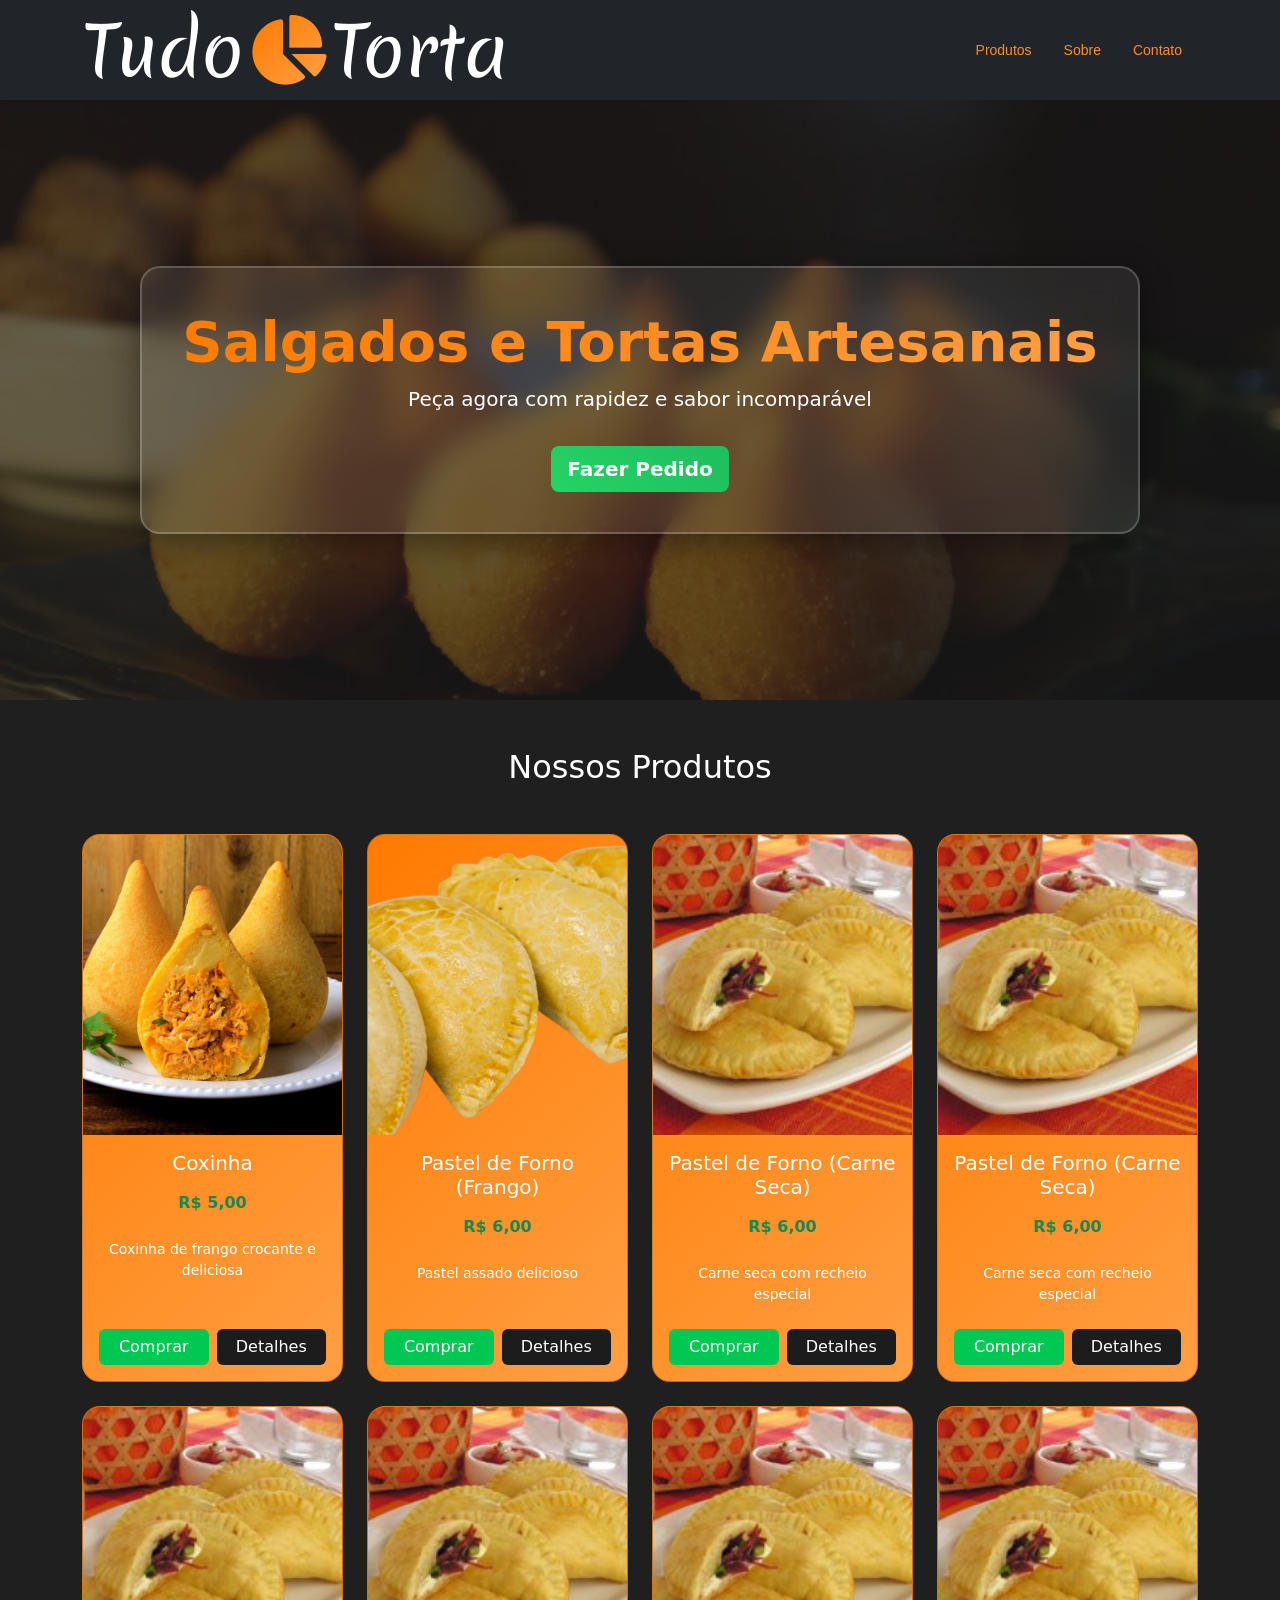
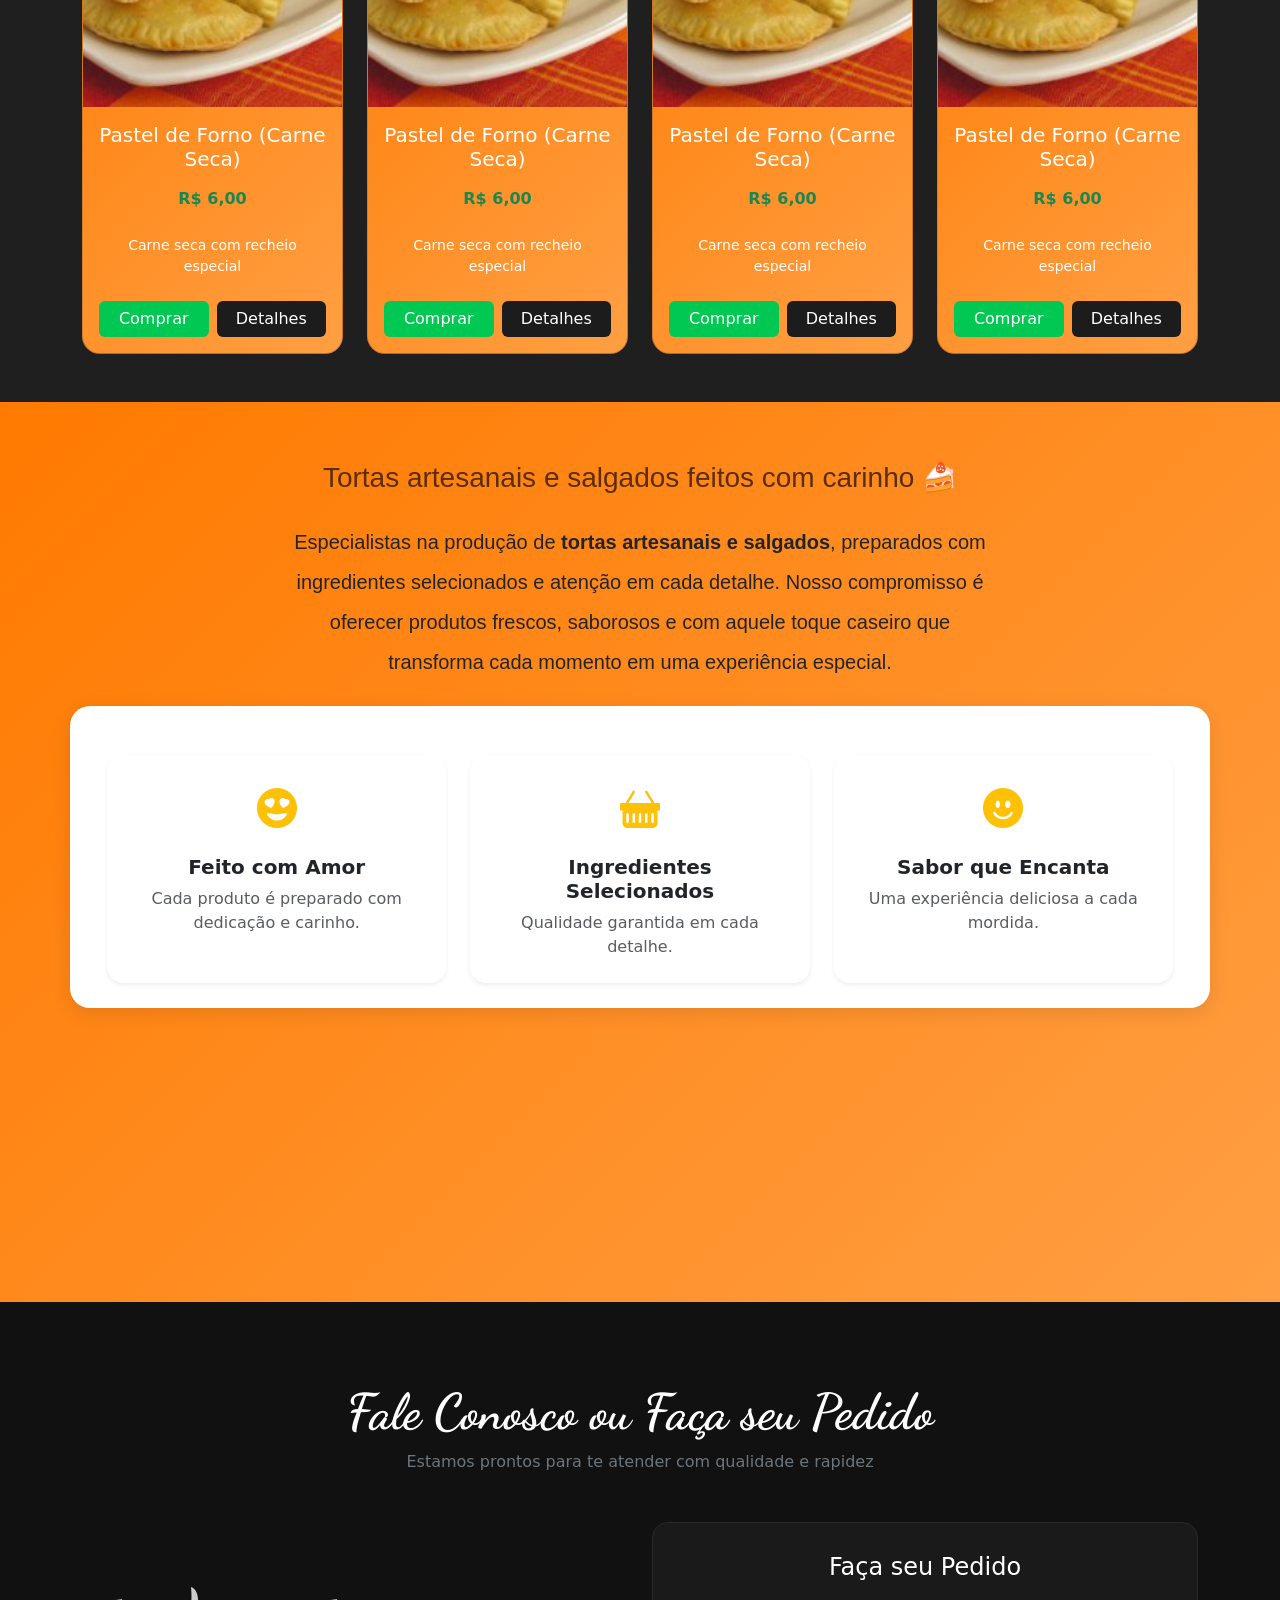
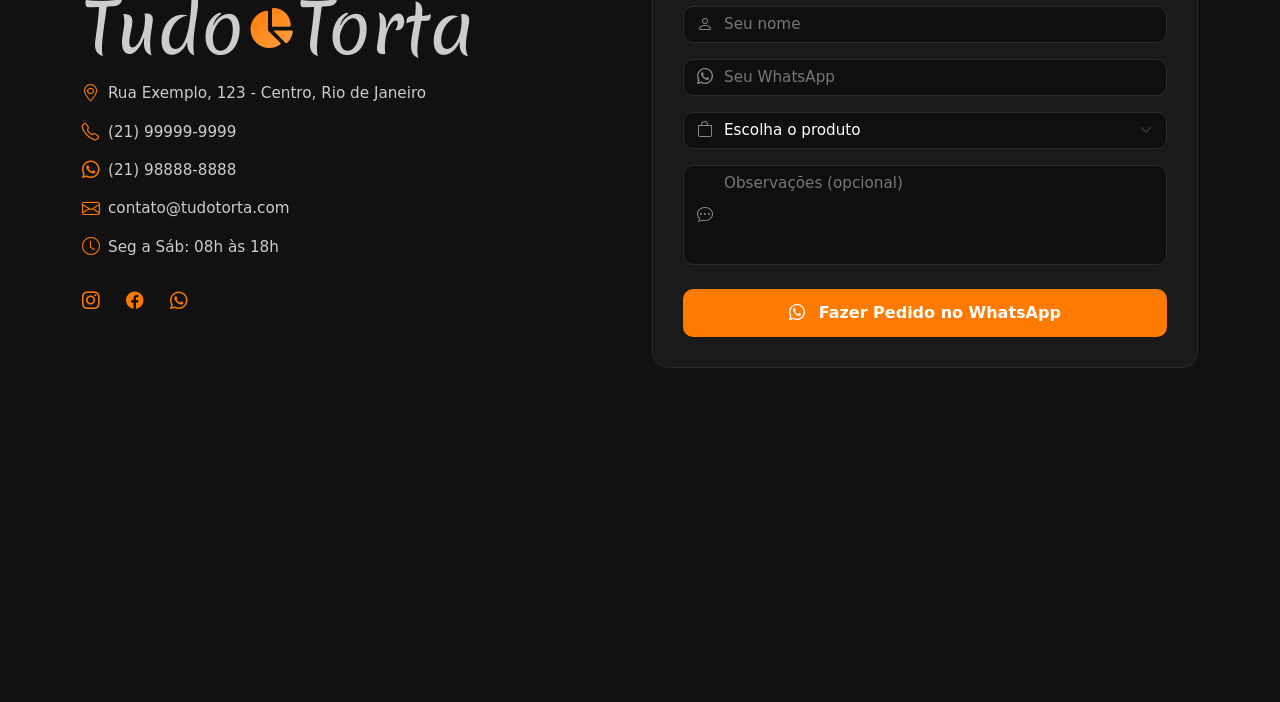
==== commit fe62e143: "style(contato): ajusta tamanho dos ícones com Bootstrap Padronização do tamanho dos ícones utilizand" ====
--- a/home.html
+++ b/home.html
@@ -39,28 +39,15 @@
     <div class="collapse navbar-collapse" id="menuNavbar">
       <ul class="navbar-nav ms-auto text-lg-start">
         <li class="nav-item">
-          <a class="nav-link px-3" href="#produtos">Salgados</a>
+          <a class="nav-link px-3" href="#produtos">Produtos</a>
         </li>
-
-        <li class="nav-item dropdown">
-          <a class="nav-link dropdown-toggle" href="#" role="button" data-bs-toggle="dropdown">
-            Torta Salgada
-          </a>
-
-          <ul class="dropdown-menu">
-            <li><a class="dropdown-item" href="#tortas">Torta Salgada Retangular</a></li>
-            <li><a class="dropdown-item" href="#salgados">Torta Salgada Redonda</a></li>
-          </ul>
-        </li>
-
         <li class="nav-item">
           <a class="nav-link px-3" href="#sobre-section">Sobre</a>
         </li>
         <li class="nav-item">
           <a class="nav-link px-3" href="#contato">Contato</a>
         </li>
-        
-     </ul>
+      </ul>
     </div>
 
   </div>
@@ -83,13 +70,12 @@
   </div>
 </section>
 
-<!-- ================= SECTION SALGADOS ================= -->
-<section id="produtos" class="bg-orange ">
-  <div class="container mb-5">
-
-<h2 class="text-salgados text-center  mb-5 py-1">
-  <i class="fas fa-bread-slice"></i> Nossos Produtos
-</h2>
+<!-- ================= PRODUTOS ================= -->
+<section id="produtos" class="bg-orange py-5">
+  <div class="container">
+
+    <h2 class="text-center text-white mb-5">Nossos Produtos</h2>
+
     <!-- IMPORTANTE: ID CORRETO -->
     <div class="row g-4" id="lista-produtos"></div>
 
@@ -117,114 +103,47 @@
 </div>
 
 
-
-<!-- ================= SECTION TORTA SALGADA RETANGULAR BANNER ================= -->
-
-<section id="tortas" class="banner-cardapio">
-
-  <img src="imagens/IMG_20230507_074730405.jpg" class="banner-img">
-
-  <div class="banner-overlay"></div>
-
-  <div class="banner-content container text-center">
-
-    <h2 class="fw-bold">Tortas Salgadas Retangular</h2>
-
-    <p class="paragrafo-banner mb-4">
-      🍞🥧 Torta salgada de pão de forma, com recheio cremoso à base de maionese e cobertura de purê de batata — sabor caseiro e irresistível 😋
-    </p>
-    <div class="info-box d-flex flex-column justify-content-center align-items-center text-center">
-
-      <p>🔸 Retangular 40x50cm - R$ 250,00</p>
-      <p>🔸 Retangular 20x20cm - R$ 120,00</p>
-      <p>🔸 Retangular 20x30cm - R$ 150,00</p>
-      <p>🔸 Retangular 40x50cm - R$ 250,00</p>
-
-    </div>
-
-  </div>
-
-</section>
-
-
-<!-- ================= SECTION TORTA SALGADA REDONDA BANNER ================= -->
-<section id="salgados" class="banner-cardapio py-5">
-
-  <img src="imagens/WhatsApp Image 2024-03-24 at 20.37.30.jpeg" class="banner-img">
-
-  <div class="banner-overlay"></div>
-
-  <div class="banner-content container text-center">
-
-    <h2 class="fw-bold">Torta Salgada Redonda</h2>
-
-    <p class="paragrafo-banner mb-4">
-      🍞🥧 Torta de pão de forma com recheio super cremoso e cobertura de purê de batata — perfeita para qualquer ocasião 😋
-    </p>
-
-    <div class="info-box">
-
-      <p>🔸 Redonda 20cm - R$ 120,00</p>
-      <p>🔸 Redonda 30cm - R$ 150,00</p>
-      <p>🔸 Redonda 40cm - R$ 250,00</p>
-
-    </div>
-
-  </div>
-
-</section>
-
-
-<!-- ================= SECTION SOBRE ================= -->
+<!-- =================SECTION SOBRE ==============-->
 <section id="sobre-section" class="sobre-section py-5">
   <div class="container">
 
-    <!-- HEADER -->
-    <div class="text-center mb-5 px-2 px-md-5 texto-sobre">
-
-      <a class="logo-marca navbar-brand d-inline-block text-white mb-3" href="#">
-        Tudo<i class="fa-solid fa-chart-pie mx-1"></i>Torta
-      </a>
-
-      <h2 class="titulo-com-icone d-flex justify-content-center align-items-center gap-2 mb-3">
-        <i class="icone bi bi-cupcake-fill"></i>
-        <span>Tortas artesanais e salgados feitos com carinho</span>
-      </h2>
-
-      <p class="secao-sobre mx-auto">
-        Especialistas na produção de tortas artesanais e salgados, preparados com ingredientes selecionados e atenção em cada detalhe.
+    <!-- TEXTO -->
+    <div class="text-center mb-5 px-2 px-md-5">
+      <p class="texto-sobre mb-0 fs-5 fs-md-4 lh-lg text-dark">
+
+        <span class=" d-block mb-3 fs-3 fs-md-2 text-brown">
+          Tortas artesanais e salgados feitos com carinho 🍰
+        </span>
+
+        Especialistas na produção de <strong>tortas artesanais e salgados</strong>, preparados com ingredientes selecionados e atenção em cada detalhe.
         Nosso compromisso é oferecer produtos frescos, saborosos e com aquele toque caseiro que transforma cada momento em uma experiência especial.
       </p>
-
     </div>
 
     <!-- CARDS -->
-    <div class="row g-4 text-center">
-
-      <!-- CARD 1 -->
+    <div class="card-icone row g-4 text-center">
+
       <div class="col-12 col-sm-6 col-lg-4">
-        <div class="card card-sobre border-0 shadow-sm h-100 p-4 rounded-4 text-white">
-          <i class="bi bi-emoji-heart-eyes-fill icone-card mb-3"></i>
+        <div class="card border-0 shadow-sm h-100 p-4 rounded-4">
+          <i class="bi bi-emoji-heart-eyes-fill fs-1 text-warning mb-3"></i>
           <h5 class="fw-bold">Feito com Amor</h5>
-          <p class="mb-0">Cada produto é preparado com dedicação e carinho.</p>
-        </div>
-      </div>
-
-      <!-- CARD 2 -->
+          <p class="text-muted mb-0">Cada produto é preparado com dedicação e carinho.</p>
+        </div>
+      </div>
+
       <div class="col-12 col-sm-6 col-lg-4">
-        <div class="card card-sobre border-0 shadow-sm h-100 p-4 rounded-4 text-white">
-          <i class="bi bi-basket-fill icone-card mb-3"></i>
+        <div class="card border-0 shadow-sm h-100 p-4 rounded-4">
+          <i class="bi bi-basket-fill fs-1 text-warning mb-3"></i>
           <h5 class="fw-bold">Ingredientes Selecionados</h5>
-          <p class="mb-0">Qualidade garantida em cada detalhe.</p>
-        </div>
-      </div>
-
-      <!-- CARD 3 -->
+          <p class="text-muted mb-0">Qualidade garantida em cada detalhe.</p>
+        </div>
+      </div>
+
       <div class="col-12 col-sm-6 col-lg-4 mx-sm-auto">
-        <div class="card card-sobre border-0 shadow-sm h-100 p-4 rounded-4 text-white">
-          <i class="bi bi-emoji-smile-fill icone-card mb-3"></i>
+        <div class="card border-0 shadow-sm h-100 p-4 rounded-4">
+          <i class="bi bi-emoji-smile-fill fs-1 text-warning mb-3"></i>
           <h5 class="fw-bold">Sabor que Encanta</h5>
-          <p class="mb-0">Uma experiência deliciosa a cada mordida.</p>
+          <p class="text-muted mb-0">Uma experiência deliciosa a cada mordida.</p>
         </div>
       </div>
 
@@ -233,98 +152,127 @@
   </div>
 </section>
 
-<!-- =================SECTION CONTATOS ==============-->
-<section class="contato-section py-5" id="contato">
+
+<!-- ================= CONTATO ================= -->
+<section class="contato-section">
   <div class="container">
 
     <!-- TÍTULO -->
     <div class="text-center mb-5">
-      <h2 class="fw-bold">Peça sua Torta 🍰</h2>
-      <p class="text-muted">Atendimento rápido e direto pelo WhatsApp</p>
-    </div>
 
     
-    <a class="logo-marca navbar-brand mx-auto" href="#">
-      Tudo<i class="fa-solid fa-chart-pie mx-1"></i>Torta
-    </a>
-
-    <div class="row g-4">
-
-      <!-- 📌 INFORMAÇÕES -->
-      <div class="col-lg-5">
-
-        <div class=" p-4 h-100">
-
-          <h5 class="mb-4">Contato</h5>
-
-          <p><i class="bi bi-whatsapp text-success"></i> (21) 99999-9999</p>
-
-          <p>
-            <i class="bi bi-instagram text-danger"></i> 
-            @suaempresa
-          </p>
-
-          <p>
-            <i class="bi bi-geo-alt text-warning"></i> 
-            Rio de Janeiro - RJ
-          </p>
-
-          <hr>
-
-          <p class="small text-muted">
-            Faça seu pedido preenchendo o formulário ao lado. 
-            Você será redirecionado automaticamente para o WhatsApp.
-          </p>
-
-        </div>
-
-      </div>
-
-      <!-- 📌 FORMULÁRIO -->
-      <div class="col-lg-7">
-
-        <div class="form-box bg-dark p-4">
+      <h2 class="text-h2-principal text-white fw-bold">Fale Conosco ou Faça seu Pedido</h2>
+      <p class="text-secondary mb-0">
+        Estamos prontos para te atender com qualidade e rapidez
+      </p>
+    </div>
+
+    <div class="row align-items-center g-4">
+
+      <!-- INFORMAÇÕES -->
+      <div class="col-12 col-lg-6">
+
+        <div class="info-box text-white">
+
+ 
+          
+
+            <a class="logo-marca navbar-brand mx-auto " href="#">
+              Tudo<i class="fa-solid fa-chart-pie fs-1  mx-1"></i>Torta
+            </a>
+          <p>
+            <i class="bi bi-geo-alt me-2"></i>
+            Rua Exemplo, 123 - Centro, Rio de Janeiro
+          </p>
+
+          <p>
+            <i class="bi bi-telephone me-2"></i>
+            (21) 99999-9999
+          </p>
+
+          <p>
+            <i class="bi bi-whatsapp me-2"></i>
+            (21) 98888-8888
+          </p>
+
+          <p>
+            <i class="bi bi-envelope me-2"></i>
+            contato@tudotorta.com
+          </p>
+
+          <p>
+            <i class="bi bi-clock me-2"></i>
+            Seg a Sáb: 08h às 18h
+          </p>
+
+          <!-- SOCIAL -->
+          <div class="mt-4 d-flex gap-3">
+
+            <a href="#" class="text-white fs-5">
+              <i class="bi bi-instagram"></i>
+            </a>
+
+            <a href="#" class="text-white fs-5">
+              <i class="bi bi-facebook"></i>
+            </a>
+
+            <a href="#" class="text-white fs-5">
+              <i class="bi bi-whatsapp"></i>
+            </a>
+
+          </div>
+
+        </div>
+
+      </div>
+
+      <!-- FORMULÁRIO -->
+      <div class="col-12 col-lg-6">
+
+        <div class="form-box">
+
+          <h4 class="text-white mb-4 text-center">Faça seu Pedido</h4>
 
           <form id="formPedido">
 
-            <div class="row">
-
-              <div class="col-md-6 mb-3">
-                <input type="text" id="nome" class="form-control" placeholder="Seu nome">
-              </div>
-
-              <div class="col-md-6 mb-3">
-                <input type="text" id="whatsapp" class="form-control" placeholder="Seu WhatsApp">
-              </div>
-
-            </div>
-
-            <div class="row">
-
-              <div class="col-md-6 mb-3">
-                <input type="text" id="sabor" class="form-control" placeholder="Sabor da torta">
-              </div>
-
-              <div class="col-md-6 mb-3">
-                <select id="tamanho" class="form-select">
-                  <option>20cm</option>
-                  <option>30cm</option>
-                  <option>40cm</option>
-                </select>
-              </div>
-
-            </div>
-
-            <div class="mb-3">
-              <textarea id="mensagem" class="form-control" placeholder="Observações"></textarea>
-            </div>
-
-            <button type="submit" class="btn-enviar btn-success w-100 btn-pedido">
+            <!-- NOME -->
+            <div class="input-group-custom">
+              <i class="bi bi-person"></i>
+              <input type="text" id="nome" class="form-control" placeholder="Seu nome">
+            </div>
+
+            <!-- WHATSAPP -->
+            <div class="input-group-custom">
+              <i class="bi bi-whatsapp"></i>
+              <input type="tel" id="whatsapp" class="form-control" placeholder="Seu WhatsApp">
+            </div>
+
+            <!-- PRODUTO -->
+            <div class="input-group-custom">
+              <i class="bi bi-bag"></i>
+              <select id="produto" class="form-select">
+                <option selected disabled>Escolha o produto</option>
+                <option>Torta de Frango</option>
+                <option>Torta de Carne</option>
+                <option>Empadão</option>
+                <option>Salgados variados</option>
+              </select>
+            </div>
+
+            <!-- MENSAGEM -->
+            <div class="input-group-custom">
+              <i class="bi bi-chat-dots"></i>
+              <textarea id="mensagem" class="form-control" placeholder="Observações (opcional)"></textarea>
+            </div>
+
+            <!-- BOTÃO -->
+            <button type="submit" class="btn btn-enviar mt-2">
+              <i class="bi bi-whatsapp me-2"></i>
               Fazer Pedido no WhatsApp
             </button>
 
-            <!-- MENSAGEM DE ERRO -->
-            <div id="erroForm" class="text-danger mt-2 d-none">
+            <!-- ERRO -->
+            <div id="erroForm" class="erro-form d-none">
               Preencha nome e WhatsApp!
             </div>
 
@@ -334,80 +282,13 @@
 
       </div>
 
-    </div>
+      
+
+
+    </div>
+
   </div>
 </section>
-
-
-<!-- ================= BOTÃO FLUTUANTE ZAP ================= -->
-<a href="#" id="btnWhats" class="btn-whatsapp" target="_blank">
-  <i class="bi bi-whatsapp"></i>
-</a>
-
-
-
-<!-- ================= SECTION FOOTER ================= -->
-<footer class="footer py-5  bg-dark">
-  <div class="container text-center bg-dark ">
-
-    <div class="row justify-content-center">
-
-      <a class="logo-footer navbar-brand mx-auto" href="#">
-       Tudo<i class="fa-solid fa-chart-pie mx-1"></i>Torta
-      </a>
-
-      <!-- LOGO / NOME -->
-      <div class="col-12 mb-4">
-       
-        <p class="text-muted">Sabor e qualidade no seu pedido</p>
-      </div>
-
-      <!-- REDES SOCIAIS -->
-      <div class="col-12 mb-4">
-        <h6 class="mb-3">Redes Sociais</h6>
-
-        <div class="d-flex justify-content-center gap-4">
-
-          <a href="https://api.whatsapp.com/send/?phone=5521968061820&text=%EF%BF%BD+%2ANOVO+PEDIDO%2A+%EF%BF%BD%0A%0A%EF%BF%BD+Nome%3A+%0A%EF%BF%BD+WhatsApp%3A+%0A%0A%EF%BF%BD+Sabor%3A+%0A%EF%BF%BD+Tamanho%3A+20cm%0A%0A%EF%BF%BD+Observa%C3%A7%C3%B5es%3A%0A&type=phone_number&app_absent=0" class="social-icon">
-            <i class="bi bi-whatsapp"></i>
-          </a>
-
-          <a href="https://www.instagram.com/" class="social-icon">
-            <i class="bi bi-instagram"></i>
-          </a>
-
-          <a href="https://www.facebook.com/?locale=pt_BR" class="social-icon">
-            <i class="bi bi-facebook"></i>
-          </a>
-
-        </div>
-      </div>
-
-      <!-- PARCEIROS -->
-      <div class="col-12 mb-4">
-        <h6 class="mb-3">Parceiros</h6>
-
-        <div class="d-flex justify-content-center gap-4 flex-wrap">
-
-          <span class="parceiro">iFood</span>
-          <span class="parceiro">Rappi</span>
-          <span class="parceiro">Uber Eats</span>
-
-        </div>
-      </div>
-
-      <!-- COPYRIGHT -->
-      <div class="col-12 mt-4">
-        <p class="small  mb-0">
-          © <span id="ano"></span> Tudo Torta - Todos os direitos reservados
-        </p>
-      </div>
-
-    </div>
-
-  </div>
-</footer>
-
 <!-- ================= SCRIPTS ================= -->
 
 <!-- Bootstrap JS -->
--- a/style.css
+++ b/style.css
@@ -172,720 +172,274 @@
 .btn-success:hover {
   transform: scale(1.05);
 }
-/* ======================================================
-                    CARDS PÁGINA SALGADOS
-====================================================== */
-
-
-
-#produtos {
-  min-height: 1100px;
+
+
+/* ======================================================
+                    CARDS PRODUTOS
+====================================================== */
+
+.card-custom {
+  background: linear-gradient(135deg, #ff7a00, #ff9f43);
+  color: #fff;
+  border-radius: 18px;
+  overflow: hidden;
+  transition: 0.3s;
+}
+
+/* Hover */
+.card-custom:hover {
+  transform: translateY(-8px);
+  box-shadow: 0 15px 30px rgba(0,0,0,0.35);
+}
+
+/* Imagem */
+.card-custom img {
+  height: 300px;
+  object-fit: cover;
+}
+
+/* Layout botões */
+.card-custom .d-flex {
+  gap: 8px;
+}
+
+.card-custom .btn {
+  flex: 1;
+}
+
+.card-custom .btn-comprar {
+  background: #00c853;
+  color: #fff;
+  border: none;
+}
+
+.card-custom .btn-comprar:hover {
+  background: #00e676;
+}
+
+.card-custom .btn-detalhes {
+  background: #1c1c1c;
+  color: #fff;
+  border: none;
+}
+
+.card-custom .btn-detalhes:hover {
+  background: #333;
+}
+
+
+/* ======================================================
+                    SECTION SOBRE
+====================================================== */
+
+/* Fundo */
+.sobre-section {
+  height: 900px;
+  background: linear-gradient(135deg, #ff7a00, #ff9f43);
+}
+
+/* Texto */
+.texto-sobre {
+  max-width: 700px;
+  margin: 0 auto;
+  font-size: 1.1rem;
+  line-height: 1.8;
+  color: #2c2c2c;
+  text-align: center;
+  font-family: "Fjalla One", sans-serif;
+}
+
+/* Destaque */
+.destaque {
+  display: block;
+  margin-bottom: 15px;
+  font-size: 1.8rem;
+  color: #4a2500;
+}
+
+
+/* ======================================================
+                    CARDS SOBRE
+====================================================== */
+
+.card-icone {
+  background: #ffffff;
+  padding: 25px;
+  border-radius: 20px;
+  transition: 0.3s;
+  box-shadow: 0 5px 20px rgba(0,0,0,0.1);
+  height: 100%;
+}
+
+/* Ícones */
+.card-icone i {
+  font-size: 3rem;
+  color: #ff7a00;
+  margin-bottom: 10px;
+  transition: 0.3s;
+}
+
+/* Hover */
+.card-icone:hover {
+  transform: translateY(-8px);
+  box-shadow: 0 12px 30px rgba(0,0,0,0.2);
+}
+
+.card-icone:hover i {
+  color: #d35400;
+}
+
+
+
+/* ======================================================
+                SEÇÃO CONTATO
+====================================================== */
+
+.contato-section {
+  height: 1000px;
+  background-color: #111;
+  padding: 80px 0;
+}
+
+.text-h2-principal {
+  font-family:'Dancing Script', cursive ;
+  font-size: 50px;
+}
+
+/* ======================================================
+                INFORMAÇÕES
+====================================================== */
+
+.info-box h4 {
+  font-size: 1.4rem;
+  margin-bottom: 20px;
+}
+
+.info-box p {
+  margin-bottom: 12px;
+  color: #ccc;
+  font-size: 0.95rem;
   display: flex;
   align-items: center;
-  padding-top: 100px; /* diminui espaço em cima do conteúdo */
-}
-
-
-/* Cards personalizados */
-.card-custom {
-  width: 100%;             /* ocupa toda a coluna do Bootstrap */
-  height: 300px;           /* altura fixa do card */
-  background: linear-gradient(135deg, #ff7a00, #ff9f43);
-  color: #fff;
-  border-radius: 18px;
-  overflow: hidden;
-  transition: transform 0.3s ease, box-shadow 0.3s ease;
-  display: flex;
-  flex-direction: column;
-}
-
-/* Efeito hover opcional */
-.card-custom:hover {
-  transform: translateY(-5px);
-  box-shadow: 0 10px 25px rgba(0,0,0,0.2);
-}
-
-/* Imagem do card */
-.card-custom img {
-  object-fit: cover;   /* mantém proporção da imagem e cobre área */
-  height: 150px;       /* altura da imagem dentro do card */
-  width: 100%;
-  border-top-left-radius: 18px;
-  border-top-right-radius: 18px;
-}
-
-/* Corpo do card */
-.card-custom .card-body {
-  padding: 10px;
-  flex: 1;             /* ocupa o resto da altura do card */
-  display: flex;
-  flex-direction: column;
-  justify-content: space-between;
-}
-
-
-.text-salgados {
-
-  height: 100px;           /* altura fixa do card */
-  color:orange;                      /* branco */
-  font-family:"Merienda", cursive ;
-  font-size: 2.5rem;                /* tamanho grande */
-  font-weight: 700;                 /* negrito */
-  text-align: center;               /* centralizado */
-  margin-bottom: 100px;              /* distância para os cards */
-  padding-top: 100px;                   /* remove padding extra do py-3 */
-  line-height: 1.2;                 /* altura da linha ajustada */
-  text-shadow: 1px 1px 5px rgba(0,0,0,0.3); /* sombra leve para destaque */
-  transition: all 0.3s ease;        /* suave se houver animação futura */
-}
-
-.text-salgados i {
-  color:orange;
+}
+
+.info-box i {
+  color: #ff7a00;
   margin-right: 10px;
-  transition: transform 0.3s ease, color 0.3s ease;
-}
-
-.text-salgados i:hover {
-  color: #ffd700;        /* muda cor ao passar o mouse */
-  transform: scale(1.3); /* aumenta levemente */
-}
-
-
-/* Botão comprar */
-.btn-comprar {
-  background: #00c853;
-  color: #fff;
-  border: none;
-  transition: 0.3s;
-}
-
-.btn-comprar:hover {
-  background: #00e676;
-}
-
-/* Botão detalhes */
-.btn-detalhes {
-  background: #1c1c1c;
-  color: #fff;
-  border: none;
-  transition: 0.3s;
-}
-
-.btn-detalhes:hover {
-  background: #333;
-}
-
-
-/* ======================================================
-                        MODAL
-====================================================== */
-
-/* Tamanho do modal */
-.modal-dialog {
-  max-width: 800px;
-}
-
-/* Estrutura */
-.modal-content {
-  background: #1c1c1c;
-  color: #fff;
-  border-radius: 15px;
-}
-
-/* Header */
-.modal-header {
-  border-bottom: 1px solid #333;
-}
-
-.modal-title {
-  color: #ff9f43;
-}
-
-/* Botão fechar */
-.btn-close {
-  filter: invert(1);
-}
-
-
-/* ======================================================
-                    IMAGEM DO MODAL
-====================================================== */
-
-.modal-img {
-  width: 100%;
-  max-height: 400px;
-  object-fit: cover;
-  border-radius: 12px;
-}
-
-
-/* ======================================================
-                        TEXTO
-====================================================== */
-
-.modal-desc {
+  font-size: 1.1rem;
+  transition: color 0.2s ease;
+}
+
+.info-box i:hover {
+  color: #ffa94d;
+}
+
+/* Redes sociais */
+.info-box a {
   color: #ccc;
-}
-
-.modal-preco {
-  font-size: 1.5rem;
-  color: #00e676 !important;
-}
-
-
-/* ======================================================
-                        BOTÃO
-====================================================== */
-
-#btnPedido {
-  background: #25D366;
-  border: none;
-  font-weight: bold;
-  transition: 0.3s;
-}
-
-#btnPedido:hover {
-  background: #1ebe5d;
-  transform: scale(1.05);
-}
-
-
-
-/* ======================================================
-                CSS BANNER ONLINE TORTA 
-====================================================== */
-
-.banner-cardapio {
-  position: relative;
-  height: 110vh;
-  display: flex;
-  align-items: center;
-  justify-content: center;
-  overflow: hidden;
-}
-
-/* IMAGEM */
-.banner-img {
-  position: absolute;
-  width: 100%;
-  height: 100%;
-  object-fit: cover;
-  transform: scale(1);
-  transition: transform 6s ease;
-}
-
-/* ZOOM */
-.banner-cardapio:hover .banner-img {
-  transform: scale(1.1);
-}
-
-/* OVERLAY */
-.banner-overlay {
-  position: absolute;
-  width: 100%;
-  height: 100%;
-  background: linear-gradient(rgba(0,0,0,0.6), rgba(0,0,0,0.3));
-}
-
-/* CONTEÚDO CENTRAL */
-.banner-content {
-  position: relative;
-  z-index: 2;
-  width: 100%;
-
-  display: flex;
-  flex-direction: column;
-  align-items: center;
-  justify-content: center;
-
-  text-align: center;
-  color: #fff;
-
-  animation: fadeUp 1s ease;
-}
-
-/* ANIMAÇÃO */
-@keyframes fadeUp {
-  from {
-    opacity: 0;
-    transform: translateY(30px);
-  }
-  to {
-    opacity: 1;
-    transform: translateY(0);
-  }
-}
-
-/* CAIXA GLASS CENTRAL */
-.info-box {
-  font-size: 40px;
-  max-width: 800px;
-  width: 90%;
-  min-height: 300px;
-
-  background: rgba(19, 8, 8, 0.15);
-  padding: 20px;
-  border-radius: 15px;
-  backdrop-filter: blur(12px);
-
-  transition: 0.3s ease;
-}
-
-/* HOVER CAIXA (CORRIGIDO) */
-.info-box:hover {
-  transform: scale(1.05);
-  background: rgba(26, 19, 19, 0.25);
-}
-
-/* ITENS */
-.info-box p {
-  margin: 6px 0;
-  font-weight: 500;
-  transition: 0.3s;
-}
-
-/* HOVER ITENS */
-.info-box p:hover {
-  transform: translateX(5px);
-  color: #ffd369;
-}
-
-/* TÍTULO */
-.banner-content h2 {
-  color: #ff9f43;
-  font-family: "Merienda", cursive;
-  font-size: 80px;
-  transition: 0.3s;
-}
-
-/* HOVER TÍTULO */
-.banner-content h2:hover {
-  letter-spacing: 2px;
-}
-
-/* PARÁGRAFO */
-.paragrafo-banner {
-  font-size: 20px;
-  margin-bottom: 20px;
-  font-weight: 300;
-}
-
-/* RESPONSIVO */
-@media (max-width: 768px) {
-  .banner-cardapio {
-    height: 80vh;
-  }
-
-  .banner-content h2 {
-    font-size: 40px;
-  }
-
-  .info-box {
-    font-size: 18px;
-    padding: 15px;
-  }
-}
-/* ======================================================
-                SECTION SOBRE - BASE
-====================================================== */
-.sobre-section {
-  height: 1100px;
-  background: linear-gradient(135deg, #1a1a1a, #111);
-  position: relative;
-  overflow: hidden;
-}
-
-/* Efeito leve de brilho no fundo */
-.sobre-section::before {
-  content: "";
-  position: absolute;
-  width: 400px;
-  height: 400px;
-  background: radial-gradient(circle, rgba(255,122,0,0.25), transparent 70%);
-  top: -100px;
-  left: -100px;
-  filter: blur(80px);
-}
-
-/* ======================================================
-                TEXTO / HEADER
-====================================================== */
-
-.logo-marca {
-  font-size: 4.8rem;
-  font-weight: 700;
-  letter-spacing: 1px;
-  transition: 0.3s ease;
-}
-
-.logo-marca:hover {
-  color: #ff7a00 !important;
-  transform: scale(1.05);
-}
-
-/* Título principal */
-.titulo-com-icone {
-  font-size: 2.6rem;
-  font-weight: 500;
-  color: #fff;
-}
-
-/* Ícone do título */
-.titulo-com-icone .icone {
+  transition: color 0.2s ease;
+}
+
+.info-box a:hover {
   color: #ff7a00;
-  font-size: 1.6rem;
-}
-
-/* Parágrafo */
-.secao-sobre {
-  max-width: 650px;
-  color: #cfcfcf;
-  font-size: 0.95rem;
-  line-height: 1.6;
-}
-
-/* ======================================================
-                CARDS
-====================================================== */
-
-.card-sobre {
-  background: rgba(255, 255, 255, 0.03);
-  backdrop-filter: blur(12px);
-  border: 1px solid rgba(255,255,255,0.05);
-  transition: all 0.35s ease;
-  cursor: pointer;
-}
-
-/* Hover moderno */
-.card-sobre:hover {
-  transform: translateY(-8px) scale(1.02);
-  box-shadow: 0 15px 35px rgba(0,0,0,0.4);
-  border: 1px solid rgba(255,122,0,0.3);
-}
-
-/* Ícones dos cards */
-.icone-card {
-  font-size: 2.2rem;
-  color: #ff7a00;
-  transition: 0.3s;
-}
-
-/* animação no hover */
-.card-sobre:hover .icone-card {
-  transform: scale(1.2) rotate(5deg);
-}
-
-/* Título do card */
-.card-sobre h5 {
-  margin-bottom: 8px;
-}
-
-/* Texto do card */
-.card-sobre p {
-  color: #bfbfbf;
-  font-size: 0.9rem;
-}
-
-/* ======================================================
-                AJUSTES FINOS
-====================================================== */
-
-/* Centralização elegante do texto */
-.texto-sobre {
-  display: flex;
-  flex-direction: column;
-  align-items: center;
-}
-
-/* Espaçamento entre título e texto */
-.titulo-com-icone span {
-  display: inline-block;
-}
-
-/* ======================================================
-                MICRO INTERAÇÕES
-====================================================== */
-
-/* Fade-in suave ao carregar */
-.sobre-section {
-  animation: fadeIn 0.8s ease;
-}
-
-@keyframes fadeIn {
-  from {
-    opacity: 0;
-    transform: translateY(20px);
-  }
-  to {
-    opacity: 1;
-    transform: translateY(0);
-  }
-}
-
-/* ======================================================
-                    CSS SECTION CONTATOS
-====================================================== */
-/* FUNDO DA SECTION */
-.contato-section {
-  background: #fff;
-}
-
-/* INPUTS MAIS BONITOS */
-.form-control {
-  border-radius: 10px;
-  padding: 10px;
-}
-
-/* FOCO NOS INPUTS */
-.form-control:focus {
-  box-shadow: 0 0 0 2px rgba(255, 122, 0, 0.3);
-  border-color: #ff7a00;
-}
-
-
-/* =========================================
-        HOVER NOS ÍCONES - CONTATO
-========================================= */
-
-/* FUNDO */
-.contato-section{
-  height: 900px;
-  background: linear-gradient(135deg, #ff7a00, #ff9f43);
-}
-
-/* BOX */
+}
+
+/* ======================================================
+                FORM BOX
+====================================================== */
+
 .form-box {
-  max-width: 500px;
-  background: #ff9f43;
-  backdrop-filter: blur(10px);
+  background-color: #1a1a1a;
   padding: 30px;
-  border-radius: 20px;
-  box-shadow: 0 15px 40px rgba(0,0,0,0.1);
-}
-
-/* HOVER */
-.info-box i:hover {
-  transform: scale(2.2);
-  opacity: 1.8;
-}
-
-/* INPUT GROUP */
+  border-radius: 16px;
+  border: 1px solid #2a2a2a;
+}
+
+/* ======================================================
+                INPUT GROUP
+====================================================== */
+
 .input-group-custom {
   position: relative;
-  margin-bottom: 20px;
-}
-
-/* ÍCONE */
+  margin-bottom: 16px;
+}
+
+/* Ícones */
 .input-group-custom i {
   position: absolute;
-  left: 15px;
+  left: 14px;
   top: 50%;
   transform: translateY(-50%);
-  color: #ff7a00;
-  font-size: 1.2rem;
-}
-
-/* INPUT / SELECT / TEXTAREA */
+  color: #888;
+  font-size: 1rem;
+}
+
+/* Inputs */
 .input-group-custom input,
 .input-group-custom select,
 .input-group-custom textarea {
   width: 100%;
-  padding: 12px 15px 12px 45px;
-  border: none;
-  border-radius: 12px;
-  outline: none;
-  background: #fff;
-  transition: 0.3s;
-  box-shadow: 0 5px 15px rgba(0,0,0,0.05);
-}
-
-/* TEXTAREA AJUSTE */
-.input-group-custom.textarea textarea {
-  height: 100px;
-  resize: none;
-}
-
-/* HOVER */
-.input-group-custom input:hover,
-.input-group-custom select:hover,
-.input-group-custom textarea:hover {
-  transform: scale(1.02);
-}
-
-/* FOCO */
+  padding-left: 40px;
+
+  border-radius: 10px;
+  border: 1px solid #2a2a2a;
+
+  background-color: #0f0f0f;
+  color: #fff;
+
+  font-size: 0.95rem;
+}
+
+/* Placeholder */
+.input-group-custom input::placeholder,
+.input-group-custom textarea::placeholder {
+  color: #777;
+}
+
+/* Focus */
 .input-group-custom input:focus,
 .input-group-custom select:focus,
 .input-group-custom textarea:focus {
-  box-shadow: 0 0 0 2px #ff7a00;
-}
-
-/* BOTÃO */
+  border-color: #ff7a00;
+  box-shadow: 0 0 0 2px rgba(255,122,0,0.2);
+  outline: none;
+}
+
+/* Textarea */
+.input-group-custom textarea {
+  min-height: 100px;
+  resize: none;
+}
+
+/* ======================================================
+                BOTÃO
+====================================================== */
+
 .btn-enviar {
-  width: 20px;
+  width: 100%;
   padding: 12px;
+
   border: none;
-  border-radius: 100px;
-  background: linear-gradient(135deg, #00ff15, #ff9f43);
-  color: #fff;
-  font-weight: bold;
-  transition: 0.3s;
-}
-
-/* HOVER BOTÃO */
+  border-radius: 10px;
+
+  background-color: #ff7a00;
+  color: #fff;
+
+  font-weight: 600;
+  transition: background-color 0.2s ease;
+}
+
 .btn-enviar:hover {
-  transform: translateY(-3px);
-  box-shadow: 0 10px 25px rgba(0,0,0,0.2);
-}
-
-.logo-footer{
-font-size: 70px;
-  cursor: default;
-}
-
-
-/* =========================================
-        CSS BOTÃO FLUTUANTE ZAP
-========================================= */
-.btn-whatsapp {
-  position: fixed;
-  bottom: 20px;
-  right: 20px;
-
-  width: 50px;
-  height: 50px;
-
-  background: #25D366;
-  color: #fff;
-
-  display: flex;
-  align-items: center;
-  justify-content: center;
-
-  border-radius: 50%;
-  font-size: 28px;
-
-  box-shadow: 0 5px 15px rgba(0,0,0,0.3);
-
-  z-index: 999;
-
-  transition: 0.3s ease;
-}
-
-/* HOVER */
-.btn-whatsapp:hover {
-  transform: scale(1.1);
-  background: #1ebe5d;
-}
-
-/* MOBILE */
-@media (max-width: 576px) {
-  .btn-whatsapp {
-    width: 55px;
-    height: 55px;
-    font-size: 24px;
-    bottom: 15px;
-    right: 15px;
-  }
-}
-
-
-
-/* =========================================
-               CSS FOOTER
-========================================= */
-/* FUNDO */
-.footer {
-  color: #fff;
-}
-
-/* TEXTO */
-.footer p,
-.footer h6 {
-  color: #fff;
-}
-
-/* REDES SOCIAIS */
-.social-icon {
-  font-size: 1.8rem;
-  color: #e9e4e0;
-  transition: 0.3s;
-}
-
-/* HOVER REDES */
-.social-icon:hover {
-  transform: translateY(-5px) scale(1.2);
-  color: #faf1f1;
-}
-
-/* PARCEIROS */
-.parceiro {
-  padding: 8px 15px;
-  border-radius: 20px;
-  background: #ff7a00;
-  transition: 0.3s;
-  cursor: pointer;
-}
-
-/* HOVER PARCEIROS */
-.parceiro:hover {
-  background: #fff;
-  color: #ff7a00;
-  transform: scale(1.1);
-}
-
-
-
-/* =========================================
-               CSS LOGO-FOOTER
-========================================= */
-/* CONTAINER CENTRALIZADO */
-.logo-footer {
-  font-family: "Merienda", cursive;
-  display: flex;
-  justify-content: center;
-  align-items: center;
-
-  /* TAMANHO */
-  font-size: 5.6rem; /* diminui aqui se quiser */
-  font-weight: bold;
-
-  /* COR */
-  color: #fff !important;
-  text-decoration: none;
-
-  /* SUAVIDADE */
-  transition: 0.3s ease;
-}
-
-/* ÍCONE */
-.logo-footer i {
-  font-size: 5.3rem;
-  color: #ff7a00;
-  transition: 0.3s ease;
-}
-
-/* HOVER (efeito profissional) */
-.logo-footer:hover {
-  transform: scale(1.05);
-  opacity: 0.9;
-}
-
-/* HOVER NO ÍCONE */
-.logo-footer:hover i {
-  transform: rotate(10deg) scale(1.2);
-}
-
-.copyright {
-  color: #ffffff;
-  font-family: 'Poppins', sans-serif;
-  font-size: 0.9rem;
-  font-weight: 400;
+  background-color: #e56d00;
+}
+
+/* ======================================================
+                ERRO
+====================================================== */
+
+.erro-form {
+  font-size: 0.85rem;
+  color: #ff4d4d;
   text-align: center;
-  letter-spacing: 0.5px;
-  transition: 0.3s ease;
-}
-
-.copyright:hover {
-  color: #611010;
-  letter-spacing: 1px;
+  margin-top: 8px;
 }
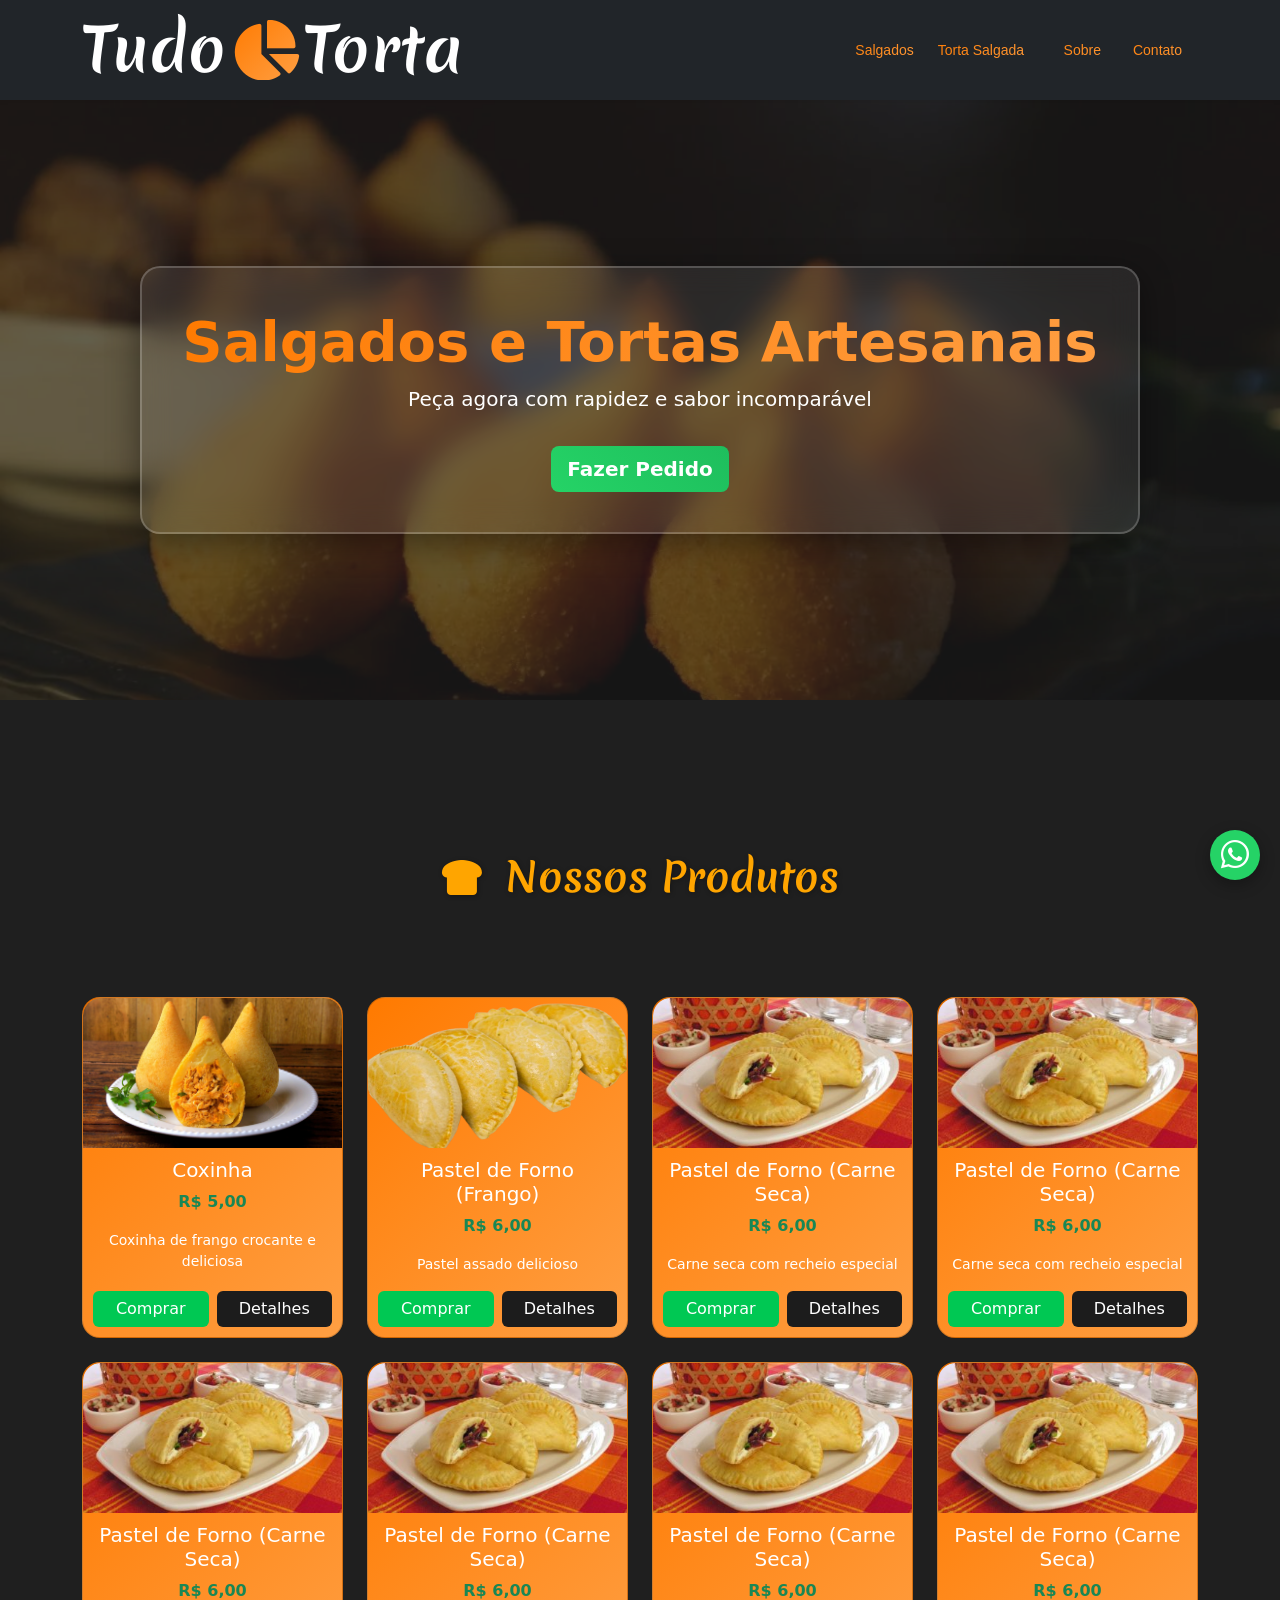
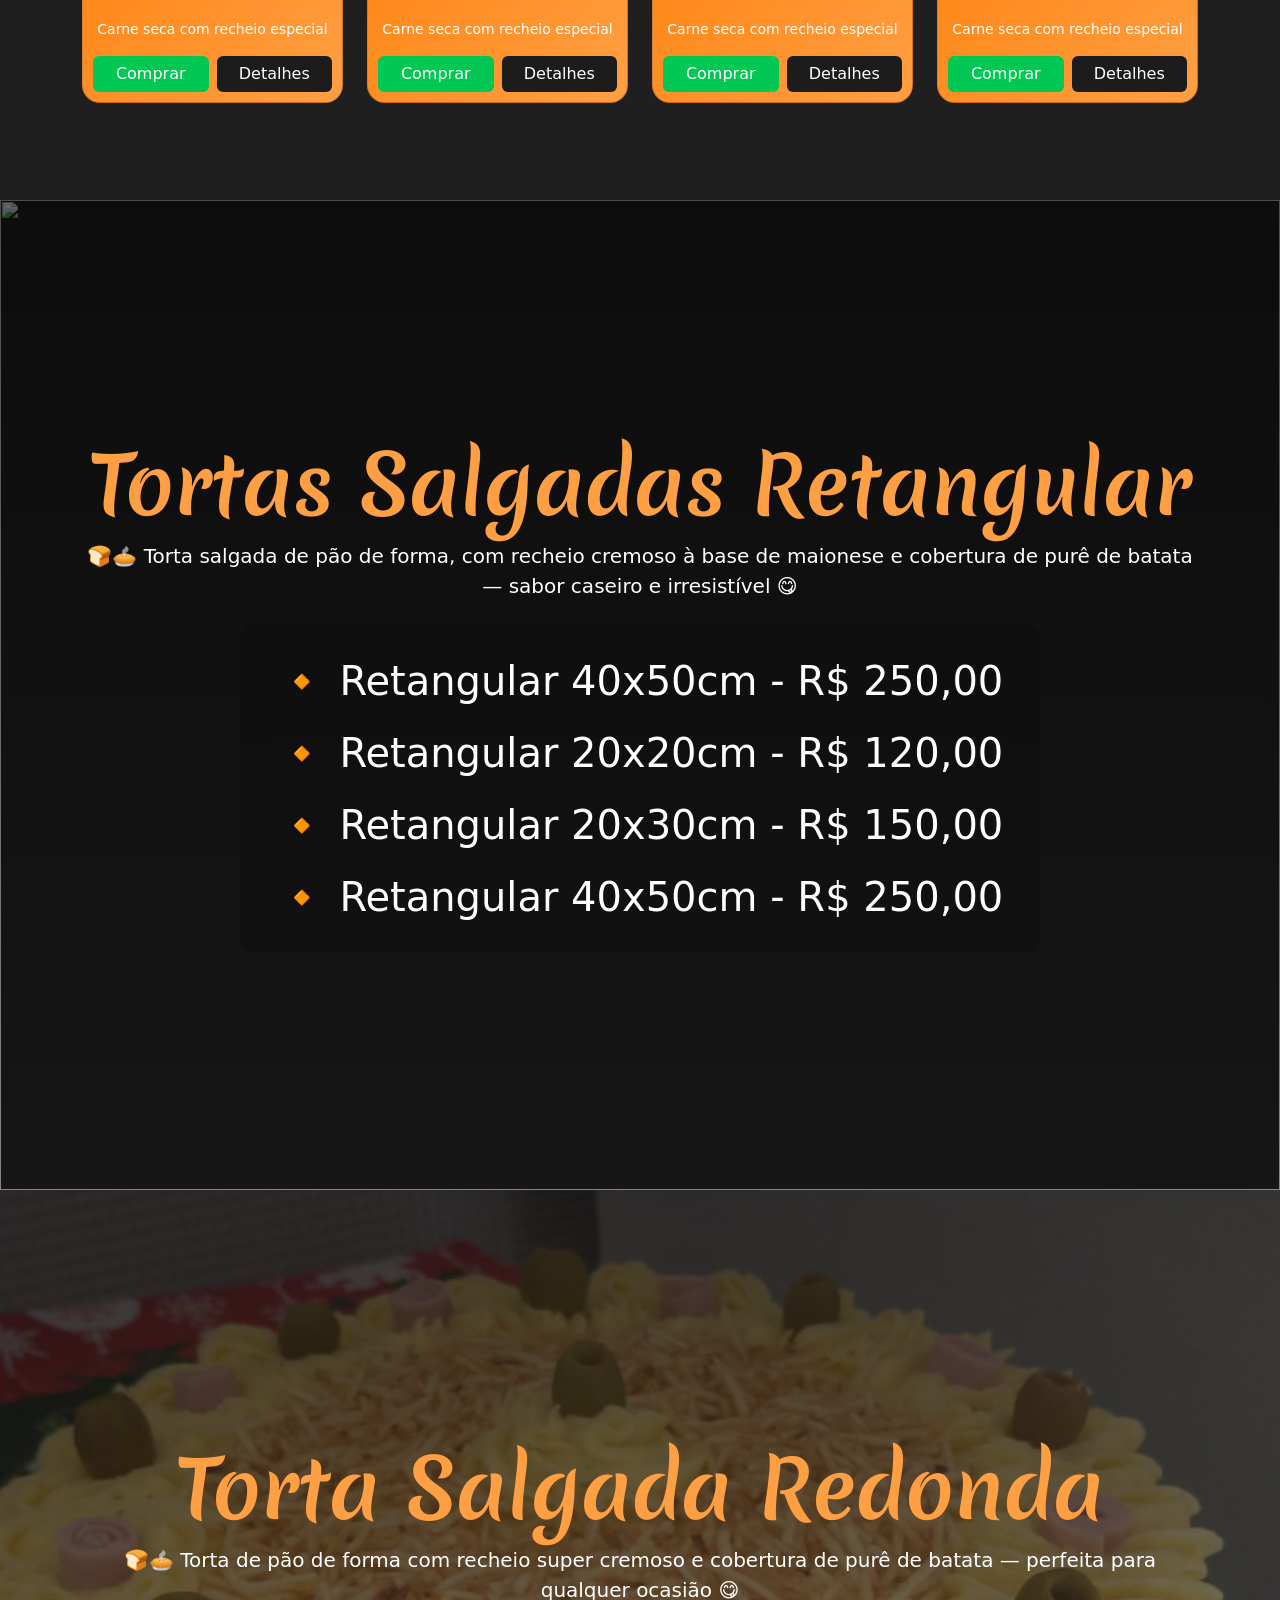
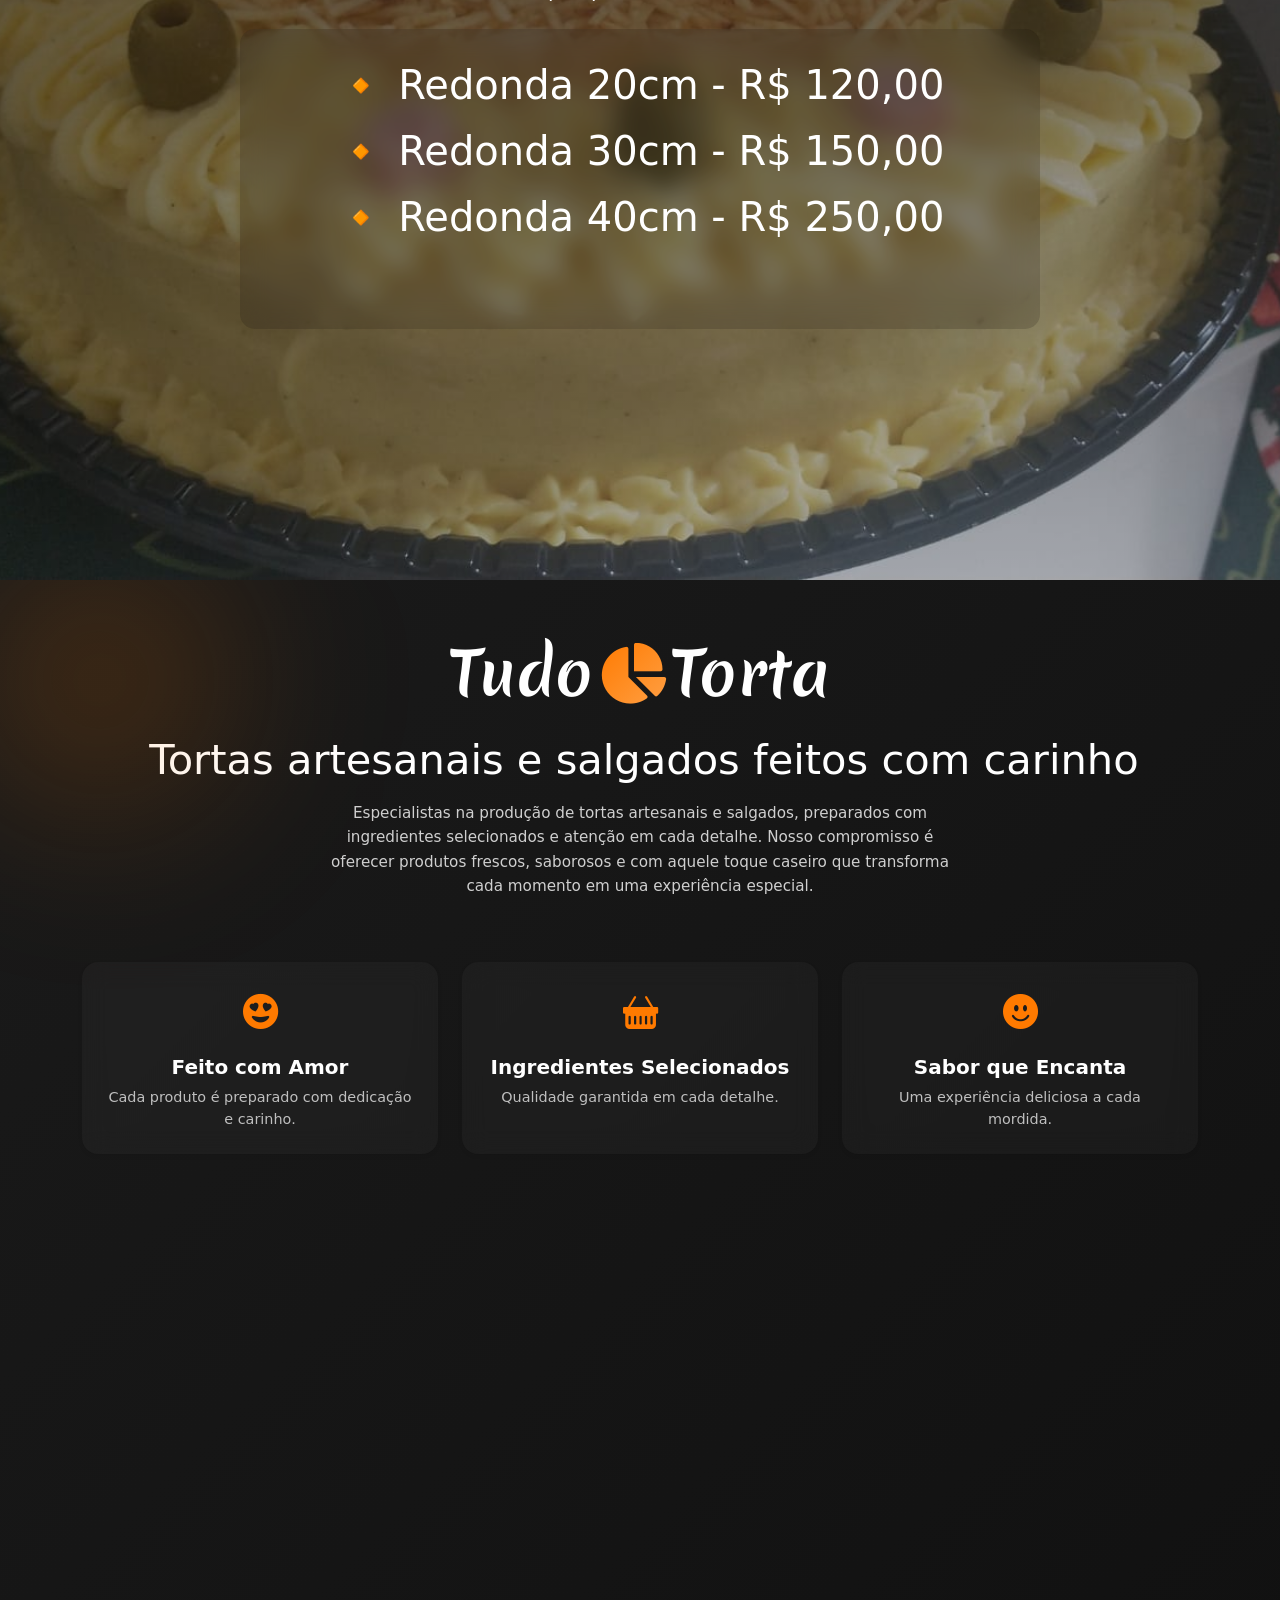
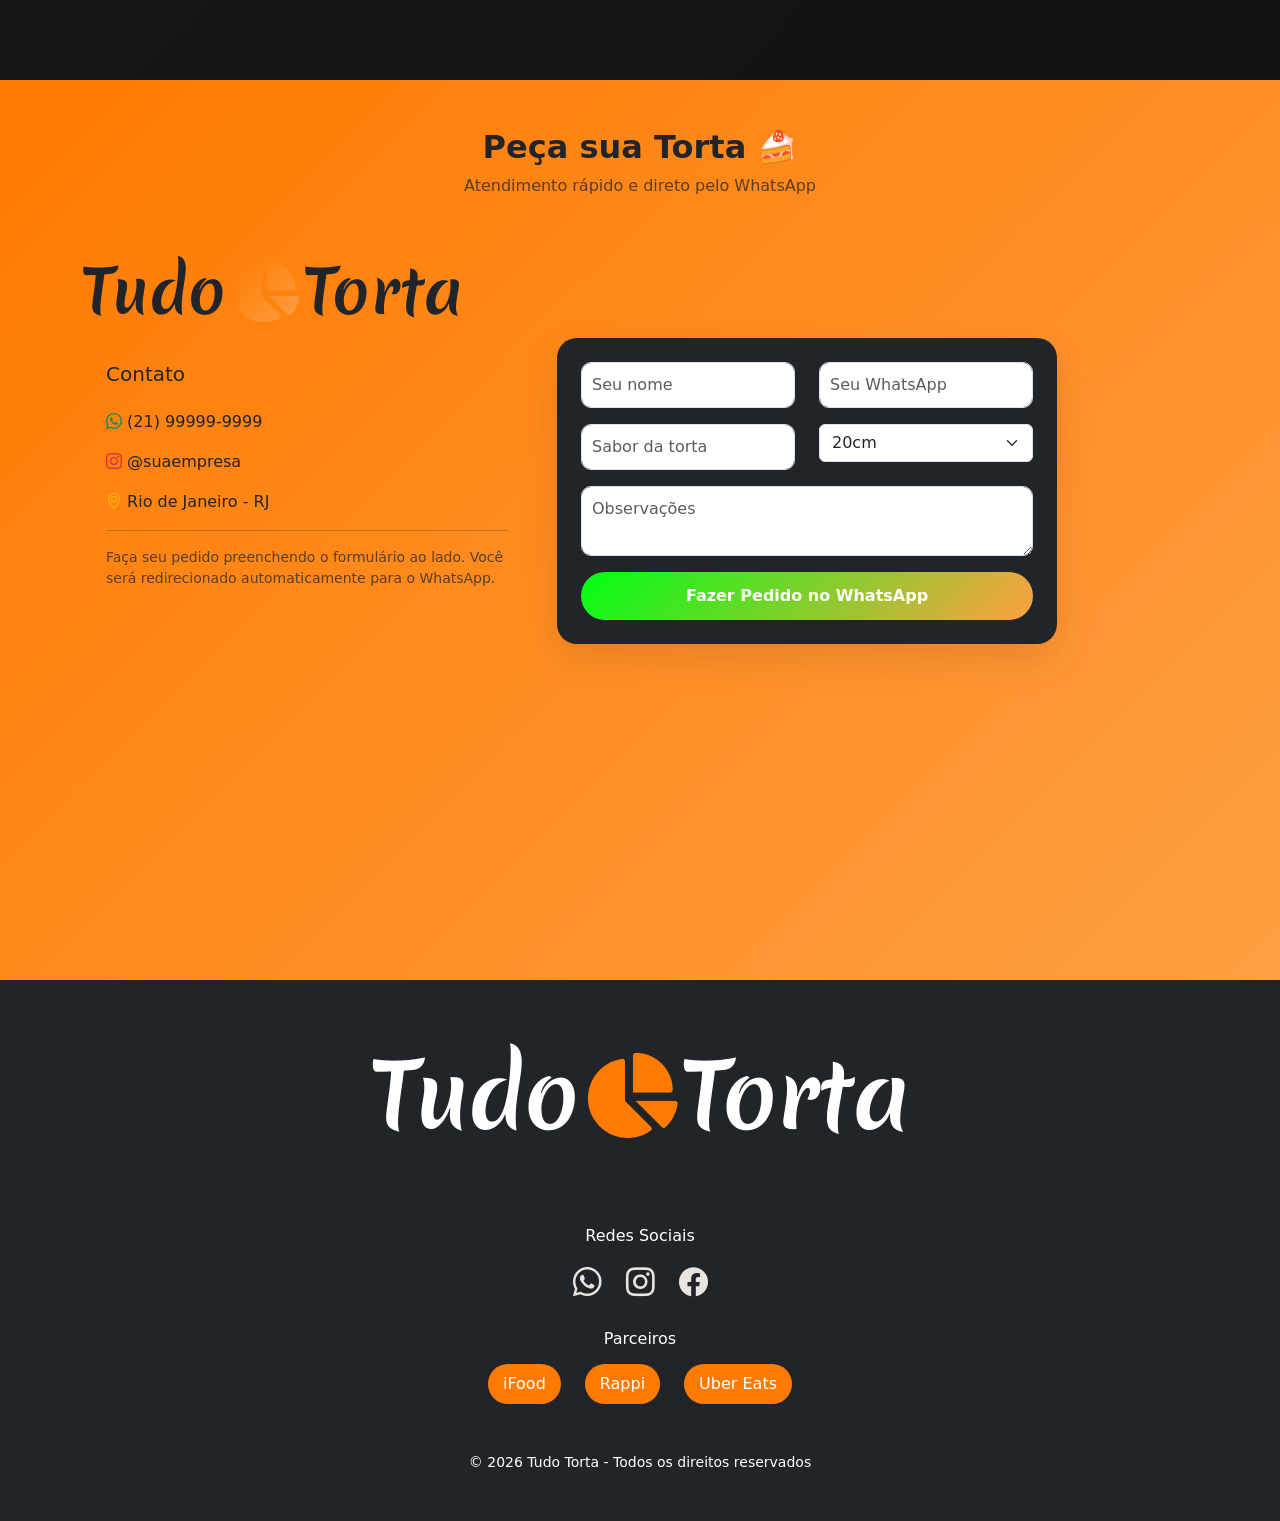
==== commit e1c44825: "Revert "Merge branch 'feature/section-contatos' into develop" This reverts commit edab4c6f0230a34ae9" ====
--- a/home.html
+++ b/home.html
@@ -39,15 +39,28 @@
     <div class="collapse navbar-collapse" id="menuNavbar">
       <ul class="navbar-nav ms-auto text-lg-start">
         <li class="nav-item">
-          <a class="nav-link px-3" href="#produtos">Produtos</a>
+          <a class="nav-link px-3" href="#produtos">Salgados</a>
         </li>
+
+        <li class="nav-item dropdown">
+          <a class="nav-link dropdown-toggle" href="#" role="button" data-bs-toggle="dropdown">
+            Torta Salgada
+          </a>
+
+          <ul class="dropdown-menu">
+            <li><a class="dropdown-item" href="#tortas">Torta Salgada Retangular</a></li>
+            <li><a class="dropdown-item" href="#salgados">Torta Salgada Redonda</a></li>
+          </ul>
+        </li>
+
         <li class="nav-item">
           <a class="nav-link px-3" href="#sobre-section">Sobre</a>
         </li>
         <li class="nav-item">
           <a class="nav-link px-3" href="#contato">Contato</a>
         </li>
-      </ul>
+        
+     </ul>
     </div>
 
   </div>
@@ -70,12 +83,13 @@
   </div>
 </section>
 
-<!-- ================= PRODUTOS ================= -->
-<section id="produtos" class="bg-orange py-5">
-  <div class="container">
-
-    <h2 class="text-center text-white mb-5">Nossos Produtos</h2>
-
+<!-- ================= SECTION SALGADOS ================= -->
+<section id="produtos" class="bg-orange ">
+  <div class="container mb-5">
+
+<h2 class="text-salgados text-center  mb-5 py-1">
+  <i class="fas fa-bread-slice"></i> Nossos Produtos
+</h2>
     <!-- IMPORTANTE: ID CORRETO -->
     <div class="row g-4" id="lista-produtos"></div>
 
@@ -103,176 +117,214 @@
 </div>
 
 
-<!-- =================SECTION SOBRE ==============-->
+
+<!-- ================= SECTION TORTA SALGADA RETANGULAR BANNER ================= -->
+
+<section id="tortas" class="banner-cardapio">
+
+  <img src="imagens/IMG_20230507_074730405.jpg" class="banner-img">
+
+  <div class="banner-overlay"></div>
+
+  <div class="banner-content container text-center">
+
+    <h2 class="fw-bold">Tortas Salgadas Retangular</h2>
+
+    <p class="paragrafo-banner mb-4">
+      🍞🥧 Torta salgada de pão de forma, com recheio cremoso à base de maionese e cobertura de purê de batata — sabor caseiro e irresistível 😋
+    </p>
+    <div class="info-box d-flex flex-column justify-content-center align-items-center text-center">
+
+      <p>🔸 Retangular 40x50cm - R$ 250,00</p>
+      <p>🔸 Retangular 20x20cm - R$ 120,00</p>
+      <p>🔸 Retangular 20x30cm - R$ 150,00</p>
+      <p>🔸 Retangular 40x50cm - R$ 250,00</p>
+
+    </div>
+
+  </div>
+
+</section>
+
+
+<!-- ================= SECTION TORTA SALGADA REDONDA BANNER ================= -->
+<section id="salgados" class="banner-cardapio py-5">
+
+  <img src="imagens/WhatsApp Image 2024-03-24 at 20.37.30.jpeg" class="banner-img">
+
+  <div class="banner-overlay"></div>
+
+  <div class="banner-content container text-center">
+
+    <h2 class="fw-bold">Torta Salgada Redonda</h2>
+
+    <p class="paragrafo-banner mb-4">
+      🍞🥧 Torta de pão de forma com recheio super cremoso e cobertura de purê de batata — perfeita para qualquer ocasião 😋
+    </p>
+
+    <div class="info-box">
+
+      <p>🔸 Redonda 20cm - R$ 120,00</p>
+      <p>🔸 Redonda 30cm - R$ 150,00</p>
+      <p>🔸 Redonda 40cm - R$ 250,00</p>
+
+    </div>
+
+  </div>
+
+</section>
+
+
+<!-- ================= SECTION SOBRE ================= -->
 <section id="sobre-section" class="sobre-section py-5">
   <div class="container">
 
-    <!-- TEXTO -->
-    <div class="text-center mb-5 px-2 px-md-5">
-      <p class="texto-sobre mb-0 fs-5 fs-md-4 lh-lg text-dark">
-
-        <span class=" d-block mb-3 fs-3 fs-md-2 text-brown">
-          Tortas artesanais e salgados feitos com carinho 🍰
-        </span>
-
-        Especialistas na produção de <strong>tortas artesanais e salgados</strong>, preparados com ingredientes selecionados e atenção em cada detalhe.
+    <!-- HEADER -->
+    <div class="text-center mb-5 px-2 px-md-5 texto-sobre">
+
+      <a class="logo-marca navbar-brand d-inline-block text-white mb-3" href="#">
+        Tudo<i class="fa-solid fa-chart-pie mx-1"></i>Torta
+      </a>
+
+      <h2 class="titulo-com-icone d-flex justify-content-center align-items-center gap-2 mb-3">
+        <i class="icone bi bi-cupcake-fill"></i>
+        <span>Tortas artesanais e salgados feitos com carinho</span>
+      </h2>
+
+      <p class="secao-sobre mx-auto">
+        Especialistas na produção de tortas artesanais e salgados, preparados com ingredientes selecionados e atenção em cada detalhe.
         Nosso compromisso é oferecer produtos frescos, saborosos e com aquele toque caseiro que transforma cada momento em uma experiência especial.
       </p>
+
     </div>
 
     <!-- CARDS -->
-    <div class="card-icone row g-4 text-center">
-
+    <div class="row g-4 text-center">
+
+      <!-- CARD 1 -->
       <div class="col-12 col-sm-6 col-lg-4">
-        <div class="card border-0 shadow-sm h-100 p-4 rounded-4">
-          <i class="bi bi-emoji-heart-eyes-fill fs-1 text-warning mb-3"></i>
+        <div class="card card-sobre border-0 shadow-sm h-100 p-4 rounded-4 text-white">
+          <i class="bi bi-emoji-heart-eyes-fill icone-card mb-3"></i>
           <h5 class="fw-bold">Feito com Amor</h5>
-          <p class="text-muted mb-0">Cada produto é preparado com dedicação e carinho.</p>
-        </div>
-      </div>
-
+          <p class="mb-0">Cada produto é preparado com dedicação e carinho.</p>
+        </div>
+      </div>
+
+      <!-- CARD 2 -->
       <div class="col-12 col-sm-6 col-lg-4">
-        <div class="card border-0 shadow-sm h-100 p-4 rounded-4">
-          <i class="bi bi-basket-fill fs-1 text-warning mb-3"></i>
+        <div class="card card-sobre border-0 shadow-sm h-100 p-4 rounded-4 text-white">
+          <i class="bi bi-basket-fill icone-card mb-3"></i>
           <h5 class="fw-bold">Ingredientes Selecionados</h5>
-          <p class="text-muted mb-0">Qualidade garantida em cada detalhe.</p>
-        </div>
-      </div>
-
+          <p class="mb-0">Qualidade garantida em cada detalhe.</p>
+        </div>
+      </div>
+
+      <!-- CARD 3 -->
       <div class="col-12 col-sm-6 col-lg-4 mx-sm-auto">
-        <div class="card border-0 shadow-sm h-100 p-4 rounded-4">
-          <i class="bi bi-emoji-smile-fill fs-1 text-warning mb-3"></i>
+        <div class="card card-sobre border-0 shadow-sm h-100 p-4 rounded-4 text-white">
+          <i class="bi bi-emoji-smile-fill icone-card mb-3"></i>
           <h5 class="fw-bold">Sabor que Encanta</h5>
-          <p class="text-muted mb-0">Uma experiência deliciosa a cada mordida.</p>
-        </div>
-      </div>
-
-    </div>
-
-  </div>
-</section>
-
-
-<!-- ================= CONTATO ================= -->
-<section class="contato-section">
+          <p class="mb-0">Uma experiência deliciosa a cada mordida.</p>
+        </div>
+      </div>
+
+    </div>
+
+  </div>
+</section>
+
+<!-- =================SECTION CONTATOS ==============-->
+<section class="contato-section py-5" id="contato">
   <div class="container">
 
     <!-- TÍTULO -->
     <div class="text-center mb-5">
+      <h2 class="fw-bold">Peça sua Torta 🍰</h2>
+      <p class="text-muted">Atendimento rápido e direto pelo WhatsApp</p>
+    </div>
 
     
-      <h2 class="text-h2-principal text-white fw-bold">Fale Conosco ou Faça seu Pedido</h2>
-      <p class="text-secondary mb-0">
-        Estamos prontos para te atender com qualidade e rapidez
-      </p>
-    </div>
-
-    <div class="row align-items-center g-4">
-
-      <!-- INFORMAÇÕES -->
-      <div class="col-12 col-lg-6">
-
-        <div class="info-box text-white">
-
- 
-          
-
-            <a class="logo-marca navbar-brand mx-auto " href="#">
-              Tudo<i class="fa-solid fa-chart-pie fs-1  mx-1"></i>Torta
-            </a>
+    <a class="logo-marca navbar-brand mx-auto" href="#">
+      Tudo<i class="fa-solid fa-chart-pie mx-1"></i>Torta
+    </a>
+
+    <div class="row g-4">
+
+      <!-- 📌 INFORMAÇÕES -->
+      <div class="col-lg-5">
+
+        <div class=" p-4 h-100">
+
+          <h5 class="mb-4">Contato</h5>
+
+          <p><i class="bi bi-whatsapp text-success"></i> (21) 99999-9999</p>
+
           <p>
-            <i class="bi bi-geo-alt me-2"></i>
-            Rua Exemplo, 123 - Centro, Rio de Janeiro
+            <i class="bi bi-instagram text-danger"></i> 
+            @suaempresa
           </p>
 
           <p>
-            <i class="bi bi-telephone me-2"></i>
-            (21) 99999-9999
+            <i class="bi bi-geo-alt text-warning"></i> 
+            Rio de Janeiro - RJ
           </p>
 
-          <p>
-            <i class="bi bi-whatsapp me-2"></i>
-            (21) 98888-8888
+          <hr>
+
+          <p class="small text-muted">
+            Faça seu pedido preenchendo o formulário ao lado. 
+            Você será redirecionado automaticamente para o WhatsApp.
           </p>
 
-          <p>
-            <i class="bi bi-envelope me-2"></i>
-            contato@tudotorta.com
-          </p>
-
-          <p>
-            <i class="bi bi-clock me-2"></i>
-            Seg a Sáb: 08h às 18h
-          </p>
-
-          <!-- SOCIAL -->
-          <div class="mt-4 d-flex gap-3">
-
-            <a href="#" class="text-white fs-5">
-              <i class="bi bi-instagram"></i>
-            </a>
-
-            <a href="#" class="text-white fs-5">
-              <i class="bi bi-facebook"></i>
-            </a>
-
-            <a href="#" class="text-white fs-5">
-              <i class="bi bi-whatsapp"></i>
-            </a>
-
-          </div>
-
-        </div>
-
-      </div>
-
-      <!-- FORMULÁRIO -->
-      <div class="col-12 col-lg-6">
-
-        <div class="form-box">
-
-          <h4 class="text-white mb-4 text-center">Faça seu Pedido</h4>
+        </div>
+
+      </div>
+
+      <!-- 📌 FORMULÁRIO -->
+      <div class="col-lg-7">
+
+        <div class="form-box bg-dark p-4">
 
           <form id="formPedido">
 
-            <!-- NOME -->
-            <div class="input-group-custom">
-              <i class="bi bi-person"></i>
-              <input type="text" id="nome" class="form-control" placeholder="Seu nome">
+            <div class="row">
+
+              <div class="col-md-6 mb-3">
+                <input type="text" id="nome" class="form-control" placeholder="Seu nome">
+              </div>
+
+              <div class="col-md-6 mb-3">
+                <input type="text" id="whatsapp" class="form-control" placeholder="Seu WhatsApp">
+              </div>
+
             </div>
 
-            <!-- WHATSAPP -->
-            <div class="input-group-custom">
-              <i class="bi bi-whatsapp"></i>
-              <input type="tel" id="whatsapp" class="form-control" placeholder="Seu WhatsApp">
+            <div class="row">
+
+              <div class="col-md-6 mb-3">
+                <input type="text" id="sabor" class="form-control" placeholder="Sabor da torta">
+              </div>
+
+              <div class="col-md-6 mb-3">
+                <select id="tamanho" class="form-select">
+                  <option>20cm</option>
+                  <option>30cm</option>
+                  <option>40cm</option>
+                </select>
+              </div>
+
             </div>
 
-            <!-- PRODUTO -->
-            <div class="input-group-custom">
-              <i class="bi bi-bag"></i>
-              <select id="produto" class="form-select">
-                <option selected disabled>Escolha o produto</option>
-                <option>Torta de Frango</option>
-                <option>Torta de Carne</option>
-                <option>Empadão</option>
-                <option>Salgados variados</option>
-              </select>
+            <div class="mb-3">
+              <textarea id="mensagem" class="form-control" placeholder="Observações"></textarea>
             </div>
 
-            <!-- MENSAGEM -->
-            <div class="input-group-custom">
-              <i class="bi bi-chat-dots"></i>
-              <textarea id="mensagem" class="form-control" placeholder="Observações (opcional)"></textarea>
-            </div>
-
-            <!-- BOTÃO -->
-            <button type="submit" class="btn btn-enviar mt-2">
-              <i class="bi bi-whatsapp me-2"></i>
+            <button type="submit" class="btn-enviar btn-success w-100 btn-pedido">
               Fazer Pedido no WhatsApp
             </button>
 
-            <!-- ERRO -->
-            <div id="erroForm" class="erro-form d-none">
+            <!-- MENSAGEM DE ERRO -->
+            <div id="erroForm" class="text-danger mt-2 d-none">
               Preencha nome e WhatsApp!
             </div>
 
@@ -282,13 +334,80 @@
 
       </div>
 
-      
-
-
-    </div>
-
-  </div>
-</section>
+    </div>
+  </div>
+</section>
+
+
+<!-- ================= BOTÃO FLUTUANTE ZAP ================= -->
+<a href="#" id="btnWhats" class="btn-whatsapp" target="_blank">
+  <i class="bi bi-whatsapp"></i>
+</a>
+
+
+
+<!-- ================= SECTION FOOTER ================= -->
+<footer class="footer py-5  bg-dark">
+  <div class="container text-center bg-dark ">
+
+    <div class="row justify-content-center">
+
+      <a class="logo-footer navbar-brand mx-auto" href="#">
+       Tudo<i class="fa-solid fa-chart-pie mx-1"></i>Torta
+      </a>
+
+      <!-- LOGO / NOME -->
+      <div class="col-12 mb-4">
+       
+        <p class="text-muted">Sabor e qualidade no seu pedido</p>
+      </div>
+
+      <!-- REDES SOCIAIS -->
+      <div class="col-12 mb-4">
+        <h6 class="mb-3">Redes Sociais</h6>
+
+        <div class="d-flex justify-content-center gap-4">
+
+          <a href="https://api.whatsapp.com/send/?phone=5521968061820&text=%EF%BF%BD+%2ANOVO+PEDIDO%2A+%EF%BF%BD%0A%0A%EF%BF%BD+Nome%3A+%0A%EF%BF%BD+WhatsApp%3A+%0A%0A%EF%BF%BD+Sabor%3A+%0A%EF%BF%BD+Tamanho%3A+20cm%0A%0A%EF%BF%BD+Observa%C3%A7%C3%B5es%3A%0A&type=phone_number&app_absent=0" class="social-icon">
+            <i class="bi bi-whatsapp"></i>
+          </a>
+
+          <a href="https://www.instagram.com/" class="social-icon">
+            <i class="bi bi-instagram"></i>
+          </a>
+
+          <a href="https://www.facebook.com/?locale=pt_BR" class="social-icon">
+            <i class="bi bi-facebook"></i>
+          </a>
+
+        </div>
+      </div>
+
+      <!-- PARCEIROS -->
+      <div class="col-12 mb-4">
+        <h6 class="mb-3">Parceiros</h6>
+
+        <div class="d-flex justify-content-center gap-4 flex-wrap">
+
+          <span class="parceiro">iFood</span>
+          <span class="parceiro">Rappi</span>
+          <span class="parceiro">Uber Eats</span>
+
+        </div>
+      </div>
+
+      <!-- COPYRIGHT -->
+      <div class="col-12 mt-4">
+        <p class="small  mb-0">
+          © <span id="ano"></span> Tudo Torta - Todos os direitos reservados
+        </p>
+      </div>
+
+    </div>
+
+  </div>
+</footer>
+
 <!-- ================= SCRIPTS ================= -->
 
 <!-- Bootstrap JS -->
--- a/style.css
+++ b/style.css
@@ -172,274 +172,720 @@
 .btn-success:hover {
   transform: scale(1.05);
 }
-
-
-/* ======================================================
-                    CARDS PRODUTOS
-====================================================== */
-
+/* ======================================================
+                    CARDS PÁGINA SALGADOS
+====================================================== */
+
+
+
+#produtos {
+  min-height: 1100px;
+  display: flex;
+  align-items: center;
+  padding-top: 100px; /* diminui espaço em cima do conteúdo */
+}
+
+
+/* Cards personalizados */
 .card-custom {
+  width: 100%;             /* ocupa toda a coluna do Bootstrap */
+  height: 300px;           /* altura fixa do card */
   background: linear-gradient(135deg, #ff7a00, #ff9f43);
   color: #fff;
   border-radius: 18px;
   overflow: hidden;
-  transition: 0.3s;
-}
-
-/* Hover */
+  transition: transform 0.3s ease, box-shadow 0.3s ease;
+  display: flex;
+  flex-direction: column;
+}
+
+/* Efeito hover opcional */
 .card-custom:hover {
-  transform: translateY(-8px);
-  box-shadow: 0 15px 30px rgba(0,0,0,0.35);
-}
-
-/* Imagem */
+  transform: translateY(-5px);
+  box-shadow: 0 10px 25px rgba(0,0,0,0.2);
+}
+
+/* Imagem do card */
 .card-custom img {
-  height: 300px;
+  object-fit: cover;   /* mantém proporção da imagem e cobre área */
+  height: 150px;       /* altura da imagem dentro do card */
+  width: 100%;
+  border-top-left-radius: 18px;
+  border-top-right-radius: 18px;
+}
+
+/* Corpo do card */
+.card-custom .card-body {
+  padding: 10px;
+  flex: 1;             /* ocupa o resto da altura do card */
+  display: flex;
+  flex-direction: column;
+  justify-content: space-between;
+}
+
+
+.text-salgados {
+
+  height: 100px;           /* altura fixa do card */
+  color:orange;                      /* branco */
+  font-family:"Merienda", cursive ;
+  font-size: 2.5rem;                /* tamanho grande */
+  font-weight: 700;                 /* negrito */
+  text-align: center;               /* centralizado */
+  margin-bottom: 100px;              /* distância para os cards */
+  padding-top: 100px;                   /* remove padding extra do py-3 */
+  line-height: 1.2;                 /* altura da linha ajustada */
+  text-shadow: 1px 1px 5px rgba(0,0,0,0.3); /* sombra leve para destaque */
+  transition: all 0.3s ease;        /* suave se houver animação futura */
+}
+
+.text-salgados i {
+  color:orange;
+  margin-right: 10px;
+  transition: transform 0.3s ease, color 0.3s ease;
+}
+
+.text-salgados i:hover {
+  color: #ffd700;        /* muda cor ao passar o mouse */
+  transform: scale(1.3); /* aumenta levemente */
+}
+
+
+/* Botão comprar */
+.btn-comprar {
+  background: #00c853;
+  color: #fff;
+  border: none;
+  transition: 0.3s;
+}
+
+.btn-comprar:hover {
+  background: #00e676;
+}
+
+/* Botão detalhes */
+.btn-detalhes {
+  background: #1c1c1c;
+  color: #fff;
+  border: none;
+  transition: 0.3s;
+}
+
+.btn-detalhes:hover {
+  background: #333;
+}
+
+
+/* ======================================================
+                        MODAL
+====================================================== */
+
+/* Tamanho do modal */
+.modal-dialog {
+  max-width: 800px;
+}
+
+/* Estrutura */
+.modal-content {
+  background: #1c1c1c;
+  color: #fff;
+  border-radius: 15px;
+}
+
+/* Header */
+.modal-header {
+  border-bottom: 1px solid #333;
+}
+
+.modal-title {
+  color: #ff9f43;
+}
+
+/* Botão fechar */
+.btn-close {
+  filter: invert(1);
+}
+
+
+/* ======================================================
+                    IMAGEM DO MODAL
+====================================================== */
+
+.modal-img {
+  width: 100%;
+  max-height: 400px;
   object-fit: cover;
-}
-
-/* Layout botões */
-.card-custom .d-flex {
-  gap: 8px;
-}
-
-.card-custom .btn {
-  flex: 1;
-}
-
-.card-custom .btn-comprar {
-  background: #00c853;
-  color: #fff;
+  border-radius: 12px;
+}
+
+
+/* ======================================================
+                        TEXTO
+====================================================== */
+
+.modal-desc {
+  color: #ccc;
+}
+
+.modal-preco {
+  font-size: 1.5rem;
+  color: #00e676 !important;
+}
+
+
+/* ======================================================
+                        BOTÃO
+====================================================== */
+
+#btnPedido {
+  background: #25D366;
   border: none;
-}
-
-.card-custom .btn-comprar:hover {
-  background: #00e676;
-}
-
-.card-custom .btn-detalhes {
-  background: #1c1c1c;
-  color: #fff;
-  border: none;
-}
-
-.card-custom .btn-detalhes:hover {
-  background: #333;
-}
-
-
-/* ======================================================
-                    SECTION SOBRE
-====================================================== */
-
-/* Fundo */
+  font-weight: bold;
+  transition: 0.3s;
+}
+
+#btnPedido:hover {
+  background: #1ebe5d;
+  transform: scale(1.05);
+}
+
+
+
+/* ======================================================
+                CSS BANNER ONLINE TORTA 
+====================================================== */
+
+.banner-cardapio {
+  position: relative;
+  height: 110vh;
+  display: flex;
+  align-items: center;
+  justify-content: center;
+  overflow: hidden;
+}
+
+/* IMAGEM */
+.banner-img {
+  position: absolute;
+  width: 100%;
+  height: 100%;
+  object-fit: cover;
+  transform: scale(1);
+  transition: transform 6s ease;
+}
+
+/* ZOOM */
+.banner-cardapio:hover .banner-img {
+  transform: scale(1.1);
+}
+
+/* OVERLAY */
+.banner-overlay {
+  position: absolute;
+  width: 100%;
+  height: 100%;
+  background: linear-gradient(rgba(0,0,0,0.6), rgba(0,0,0,0.3));
+}
+
+/* CONTEÚDO CENTRAL */
+.banner-content {
+  position: relative;
+  z-index: 2;
+  width: 100%;
+
+  display: flex;
+  flex-direction: column;
+  align-items: center;
+  justify-content: center;
+
+  text-align: center;
+  color: #fff;
+
+  animation: fadeUp 1s ease;
+}
+
+/* ANIMAÇÃO */
+@keyframes fadeUp {
+  from {
+    opacity: 0;
+    transform: translateY(30px);
+  }
+  to {
+    opacity: 1;
+    transform: translateY(0);
+  }
+}
+
+/* CAIXA GLASS CENTRAL */
+.info-box {
+  font-size: 40px;
+  max-width: 800px;
+  width: 90%;
+  min-height: 300px;
+
+  background: rgba(19, 8, 8, 0.15);
+  padding: 20px;
+  border-radius: 15px;
+  backdrop-filter: blur(12px);
+
+  transition: 0.3s ease;
+}
+
+/* HOVER CAIXA (CORRIGIDO) */
+.info-box:hover {
+  transform: scale(1.05);
+  background: rgba(26, 19, 19, 0.25);
+}
+
+/* ITENS */
+.info-box p {
+  margin: 6px 0;
+  font-weight: 500;
+  transition: 0.3s;
+}
+
+/* HOVER ITENS */
+.info-box p:hover {
+  transform: translateX(5px);
+  color: #ffd369;
+}
+
+/* TÍTULO */
+.banner-content h2 {
+  color: #ff9f43;
+  font-family: "Merienda", cursive;
+  font-size: 80px;
+  transition: 0.3s;
+}
+
+/* HOVER TÍTULO */
+.banner-content h2:hover {
+  letter-spacing: 2px;
+}
+
+/* PARÁGRAFO */
+.paragrafo-banner {
+  font-size: 20px;
+  margin-bottom: 20px;
+  font-weight: 300;
+}
+
+/* RESPONSIVO */
+@media (max-width: 768px) {
+  .banner-cardapio {
+    height: 80vh;
+  }
+
+  .banner-content h2 {
+    font-size: 40px;
+  }
+
+  .info-box {
+    font-size: 18px;
+    padding: 15px;
+  }
+}
+/* ======================================================
+                SECTION SOBRE - BASE
+====================================================== */
 .sobre-section {
+  height: 1100px;
+  background: linear-gradient(135deg, #1a1a1a, #111);
+  position: relative;
+  overflow: hidden;
+}
+
+/* Efeito leve de brilho no fundo */
+.sobre-section::before {
+  content: "";
+  position: absolute;
+  width: 400px;
+  height: 400px;
+  background: radial-gradient(circle, rgba(255,122,0,0.25), transparent 70%);
+  top: -100px;
+  left: -100px;
+  filter: blur(80px);
+}
+
+/* ======================================================
+                TEXTO / HEADER
+====================================================== */
+
+.logo-marca {
+  font-size: 3.8rem;
+  font-weight: 700;
+  letter-spacing: 1px;
+  transition: 0.3s ease;
+}
+
+.logo-marca:hover {
+  color: #ff7a00 !important;
+  transform: scale(1.05);
+}
+
+/* Título principal */
+.titulo-com-icone {
+  font-size: 2.6rem;
+  font-weight: 500;
+  color: #fff;
+}
+
+/* Ícone do título */
+.titulo-com-icone .icone {
+  color: #ff7a00;
+  font-size: 1.6rem;
+}
+
+/* Parágrafo */
+.secao-sobre {
+  max-width: 650px;
+  color: #cfcfcf;
+  font-size: 0.95rem;
+  line-height: 1.6;
+}
+
+/* ======================================================
+                CARDS
+====================================================== */
+
+.card-sobre {
+  background: rgba(255, 255, 255, 0.03);
+  backdrop-filter: blur(12px);
+  border: 1px solid rgba(255,255,255,0.05);
+  transition: all 0.35s ease;
+  cursor: pointer;
+}
+
+/* Hover moderno */
+.card-sobre:hover {
+  transform: translateY(-8px) scale(1.02);
+  box-shadow: 0 15px 35px rgba(0,0,0,0.4);
+  border: 1px solid rgba(255,122,0,0.3);
+}
+
+/* Ícones dos cards */
+.icone-card {
+  font-size: 2.2rem;
+  color: #ff7a00;
+  transition: 0.3s;
+}
+
+/* animação no hover */
+.card-sobre:hover .icone-card {
+  transform: scale(1.2) rotate(5deg);
+}
+
+/* Título do card */
+.card-sobre h5 {
+  margin-bottom: 8px;
+}
+
+/* Texto do card */
+.card-sobre p {
+  color: #bfbfbf;
+  font-size: 0.9rem;
+}
+
+/* ======================================================
+                AJUSTES FINOS
+====================================================== */
+
+/* Centralização elegante do texto */
+.texto-sobre {
+  display: flex;
+  flex-direction: column;
+  align-items: center;
+}
+
+/* Espaçamento entre título e texto */
+.titulo-com-icone span {
+  display: inline-block;
+}
+
+/* ======================================================
+                MICRO INTERAÇÕES
+====================================================== */
+
+/* Fade-in suave ao carregar */
+.sobre-section {
+  animation: fadeIn 0.8s ease;
+}
+
+@keyframes fadeIn {
+  from {
+    opacity: 0;
+    transform: translateY(20px);
+  }
+  to {
+    opacity: 1;
+    transform: translateY(0);
+  }
+}
+
+/* ======================================================
+                    CSS SECTION CONTATOS
+====================================================== */
+/* FUNDO DA SECTION */
+.contato-section {
+  background: #fff;
+}
+
+/* INPUTS MAIS BONITOS */
+.form-control {
+  border-radius: 10px;
+  padding: 10px;
+}
+
+/* FOCO NOS INPUTS */
+.form-control:focus {
+  box-shadow: 0 0 0 2px rgba(255, 122, 0, 0.3);
+  border-color: #ff7a00;
+}
+
+
+/* =========================================
+        HOVER NOS ÍCONES - CONTATO
+========================================= */
+
+/* FUNDO */
+.contato-section{
   height: 900px;
   background: linear-gradient(135deg, #ff7a00, #ff9f43);
 }
 
-/* Texto */
-.texto-sobre {
-  max-width: 700px;
-  margin: 0 auto;
-  font-size: 1.1rem;
-  line-height: 1.8;
-  color: #2c2c2c;
-  text-align: center;
-  font-family: "Fjalla One", sans-serif;
-}
-
-/* Destaque */
-.destaque {
-  display: block;
-  margin-bottom: 15px;
-  font-size: 1.8rem;
-  color: #4a2500;
-}
-
-
-/* ======================================================
-                    CARDS SOBRE
-====================================================== */
-
-.card-icone {
-  background: #ffffff;
-  padding: 25px;
+/* BOX */
+.form-box {
+  max-width: 500px;
+  background: #ff9f43;
+  backdrop-filter: blur(10px);
+  padding: 30px;
   border-radius: 20px;
-  transition: 0.3s;
-  box-shadow: 0 5px 20px rgba(0,0,0,0.1);
-  height: 100%;
-}
-
-/* Ícones */
-.card-icone i {
-  font-size: 3rem;
-  color: #ff7a00;
-  margin-bottom: 10px;
-  transition: 0.3s;
-}
-
-/* Hover */
-.card-icone:hover {
-  transform: translateY(-8px);
-  box-shadow: 0 12px 30px rgba(0,0,0,0.2);
-}
-
-.card-icone:hover i {
-  color: #d35400;
-}
-
-
-
-/* ======================================================
-                SEÇÃO CONTATO
-====================================================== */
-
-.contato-section {
-  height: 1000px;
-  background-color: #111;
-  padding: 80px 0;
-}
-
-.text-h2-principal {
-  font-family:'Dancing Script', cursive ;
-  font-size: 50px;
-}
-
-/* ======================================================
-                INFORMAÇÕES
-====================================================== */
-
-.info-box h4 {
-  font-size: 1.4rem;
-  margin-bottom: 20px;
-}
-
-.info-box p {
-  margin-bottom: 12px;
-  color: #ccc;
-  font-size: 0.95rem;
-  display: flex;
-  align-items: center;
-}
-
-.info-box i {
-  color: #ff7a00;
-  margin-right: 10px;
-  font-size: 1.1rem;
-  transition: color 0.2s ease;
-}
-
+  box-shadow: 0 15px 40px rgba(0,0,0,0.1);
+}
+
+/* HOVER */
 .info-box i:hover {
-  color: #ffa94d;
-}
-
-/* Redes sociais */
-.info-box a {
-  color: #ccc;
-  transition: color 0.2s ease;
-}
-
-.info-box a:hover {
-  color: #ff7a00;
-}
-
-/* ======================================================
-                FORM BOX
-====================================================== */
-
-.form-box {
-  background-color: #1a1a1a;
-  padding: 30px;
-  border-radius: 16px;
-  border: 1px solid #2a2a2a;
-}
-
-/* ======================================================
-                INPUT GROUP
-====================================================== */
-
+  transform: scale(2.2);
+  opacity: 1.8;
+}
+
+/* INPUT GROUP */
 .input-group-custom {
   position: relative;
-  margin-bottom: 16px;
-}
-
-/* Ícones */
+  margin-bottom: 20px;
+}
+
+/* ÍCONE */
 .input-group-custom i {
   position: absolute;
-  left: 14px;
+  left: 15px;
   top: 50%;
   transform: translateY(-50%);
-  color: #888;
-  font-size: 1rem;
-}
-
-/* Inputs */
+  color: #ff7a00;
+  font-size: 1.2rem;
+}
+
+/* INPUT / SELECT / TEXTAREA */
 .input-group-custom input,
 .input-group-custom select,
 .input-group-custom textarea {
   width: 100%;
-  padding-left: 40px;
-
-  border-radius: 10px;
-  border: 1px solid #2a2a2a;
-
-  background-color: #0f0f0f;
-  color: #fff;
-
-  font-size: 0.95rem;
-}
-
-/* Placeholder */
-.input-group-custom input::placeholder,
-.input-group-custom textarea::placeholder {
-  color: #777;
-}
-
-/* Focus */
+  padding: 12px 15px 12px 45px;
+  border: none;
+  border-radius: 12px;
+  outline: none;
+  background: #fff;
+  transition: 0.3s;
+  box-shadow: 0 5px 15px rgba(0,0,0,0.05);
+}
+
+/* TEXTAREA AJUSTE */
+.input-group-custom.textarea textarea {
+  height: 100px;
+  resize: none;
+}
+
+/* HOVER */
+.input-group-custom input:hover,
+.input-group-custom select:hover,
+.input-group-custom textarea:hover {
+  transform: scale(1.02);
+}
+
+/* FOCO */
 .input-group-custom input:focus,
 .input-group-custom select:focus,
 .input-group-custom textarea:focus {
-  border-color: #ff7a00;
-  box-shadow: 0 0 0 2px rgba(255,122,0,0.2);
-  outline: none;
-}
-
-/* Textarea */
-.input-group-custom textarea {
-  min-height: 100px;
-  resize: none;
-}
-
-/* ======================================================
-                BOTÃO
-====================================================== */
-
+  box-shadow: 0 0 0 2px #ff7a00;
+}
+
+/* BOTÃO */
 .btn-enviar {
-  width: 100%;
+  width: 20px;
   padding: 12px;
-
   border: none;
-  border-radius: 10px;
-
-  background-color: #ff7a00;
-  color: #fff;
-
-  font-weight: 600;
-  transition: background-color 0.2s ease;
-}
-
+  border-radius: 100px;
+  background: linear-gradient(135deg, #00ff15, #ff9f43);
+  color: #fff;
+  font-weight: bold;
+  transition: 0.3s;
+}
+
+/* HOVER BOTÃO */
 .btn-enviar:hover {
-  background-color: #e56d00;
-}
-
-/* ======================================================
-                ERRO
-====================================================== */
-
-.erro-form {
-  font-size: 0.85rem;
-  color: #ff4d4d;
+  transform: translateY(-3px);
+  box-shadow: 0 10px 25px rgba(0,0,0,0.2);
+}
+
+.logo-footer{
+font-size: 70px;
+  cursor: default;
+}
+
+
+/* =========================================
+        CSS BOTÃO FLUTUANTE ZAP
+========================================= */
+.btn-whatsapp {
+  position: fixed;
+  bottom: 20px;
+  right: 20px;
+
+  width: 50px;
+  height: 50px;
+
+  background: #25D366;
+  color: #fff;
+
+  display: flex;
+  align-items: center;
+  justify-content: center;
+
+  border-radius: 50%;
+  font-size: 28px;
+
+  box-shadow: 0 5px 15px rgba(0,0,0,0.3);
+
+  z-index: 999;
+
+  transition: 0.3s ease;
+}
+
+/* HOVER */
+.btn-whatsapp:hover {
+  transform: scale(1.1);
+  background: #1ebe5d;
+}
+
+/* MOBILE */
+@media (max-width: 576px) {
+  .btn-whatsapp {
+    width: 55px;
+    height: 55px;
+    font-size: 24px;
+    bottom: 15px;
+    right: 15px;
+  }
+}
+
+
+
+/* =========================================
+               CSS FOOTER
+========================================= */
+/* FUNDO */
+.footer {
+  color: #fff;
+}
+
+/* TEXTO */
+.footer p,
+.footer h6 {
+  color: #fff;
+}
+
+/* REDES SOCIAIS */
+.social-icon {
+  font-size: 1.8rem;
+  color: #e9e4e0;
+  transition: 0.3s;
+}
+
+/* HOVER REDES */
+.social-icon:hover {
+  transform: translateY(-5px) scale(1.2);
+  color: #faf1f1;
+}
+
+/* PARCEIROS */
+.parceiro {
+  padding: 8px 15px;
+  border-radius: 20px;
+  background: #ff7a00;
+  transition: 0.3s;
+  cursor: pointer;
+}
+
+/* HOVER PARCEIROS */
+.parceiro:hover {
+  background: #fff;
+  color: #ff7a00;
+  transform: scale(1.1);
+}
+
+
+
+/* =========================================
+               CSS LOGO-FOOTER
+========================================= */
+/* CONTAINER CENTRALIZADO */
+.logo-footer {
+  font-family: "Merienda", cursive;
+  display: flex;
+  justify-content: center;
+  align-items: center;
+
+  /* TAMANHO */
+  font-size: 5.6rem; /* diminui aqui se quiser */
+  font-weight: bold;
+
+  /* COR */
+  color: #fff !important;
+  text-decoration: none;
+
+  /* SUAVIDADE */
+  transition: 0.3s ease;
+}
+
+/* ÍCONE */
+.logo-footer i {
+  font-size: 5.3rem;
+  color: #ff7a00;
+  transition: 0.3s ease;
+}
+
+/* HOVER (efeito profissional) */
+.logo-footer:hover {
+  transform: scale(1.05);
+  opacity: 0.9;
+}
+
+/* HOVER NO ÍCONE */
+.logo-footer:hover i {
+  transform: rotate(10deg) scale(1.2);
+}
+
+.copyright {
+  color: #ffffff;
+  font-family: 'Poppins', sans-serif;
+  font-size: 0.9rem;
+  font-weight: 400;
   text-align: center;
-  margin-top: 8px;
+  letter-spacing: 0.5px;
+  transition: 0.3s ease;
+}
+
+.copyright:hover {
+  color: #611010;
+  letter-spacing: 1px;
 }
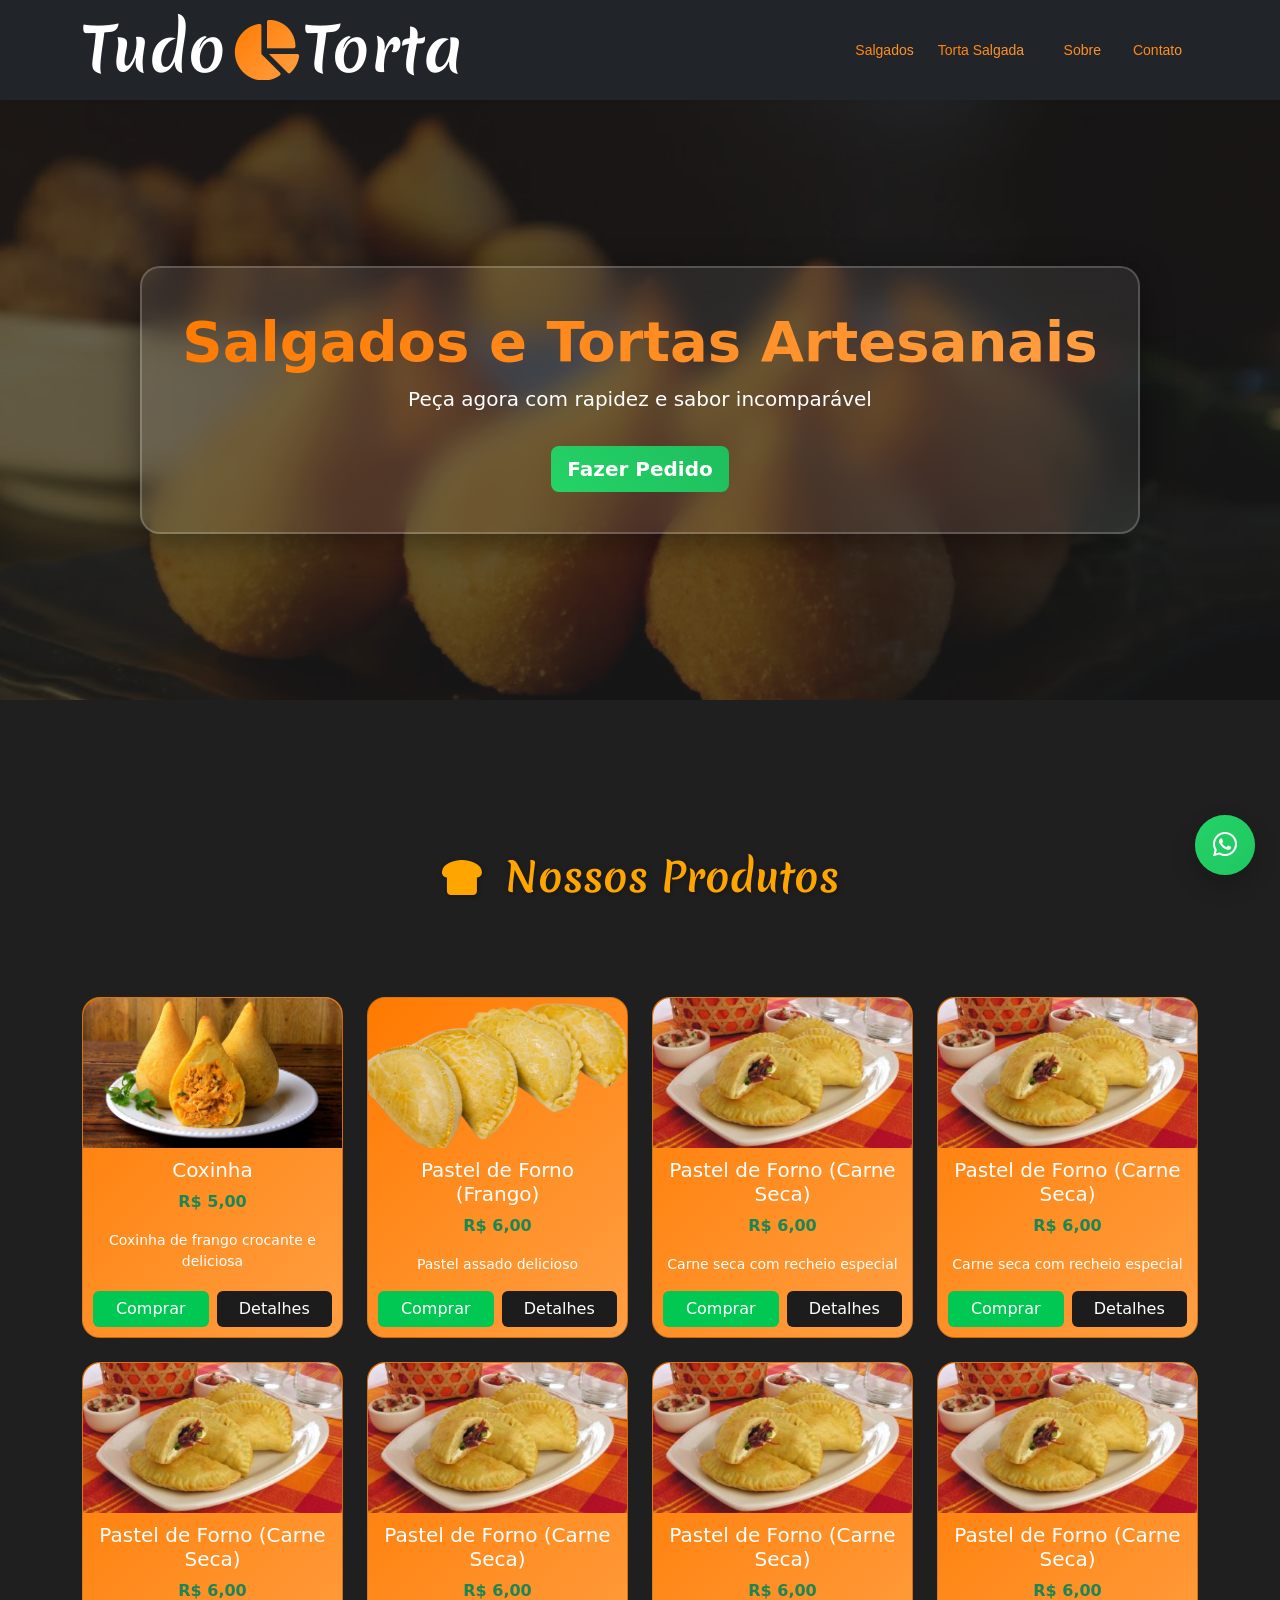
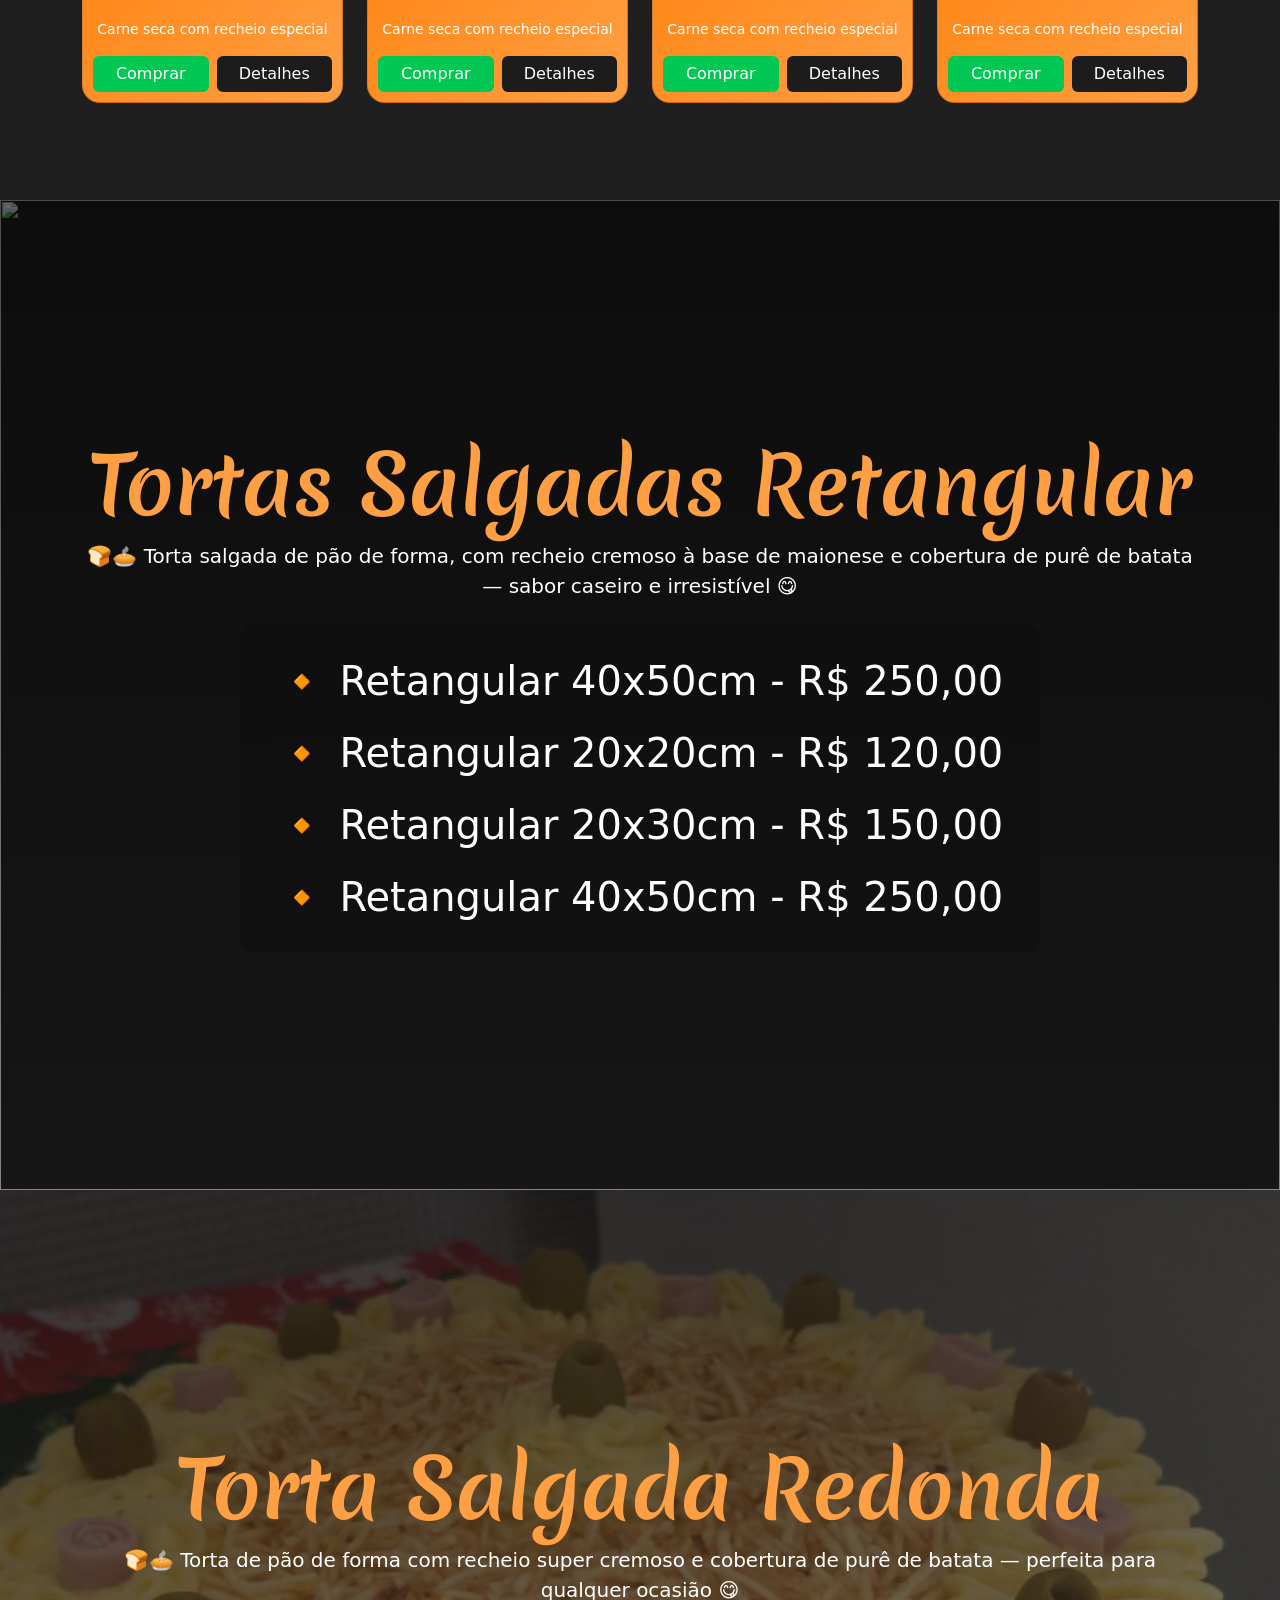
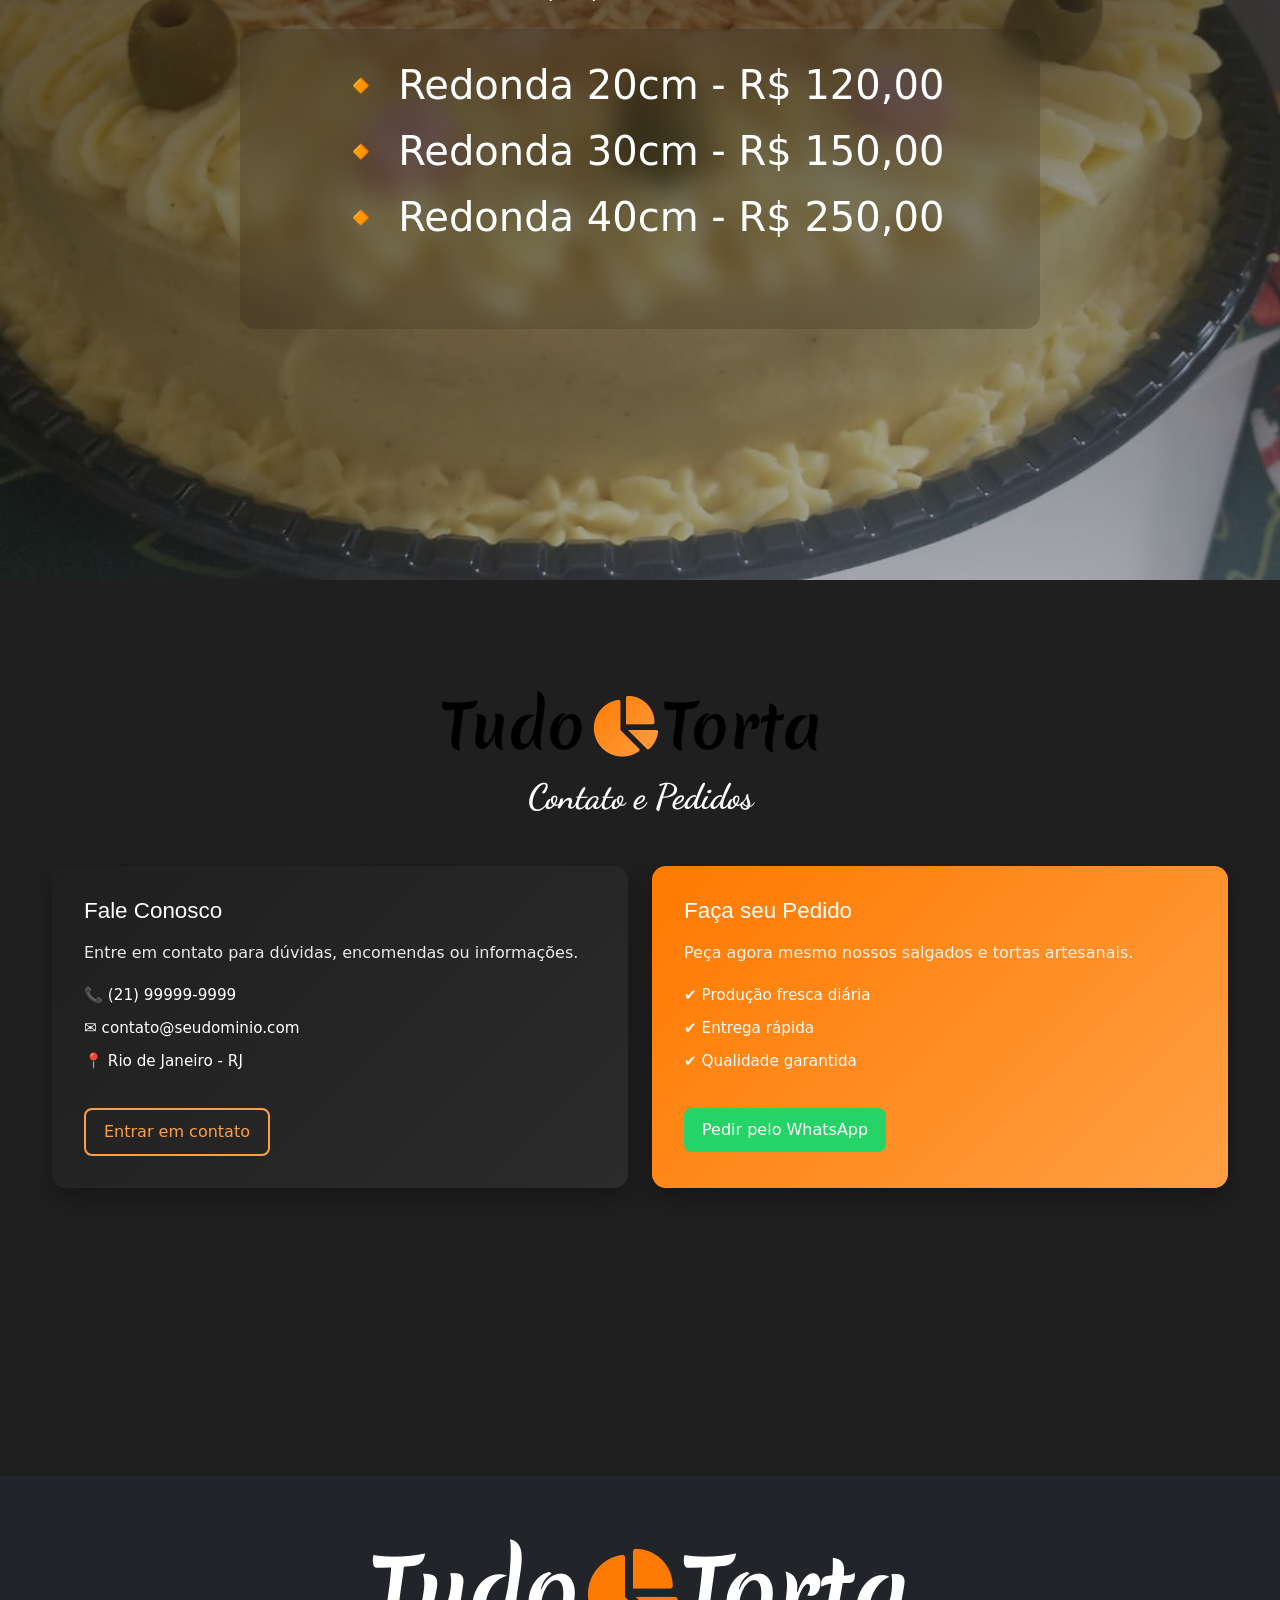
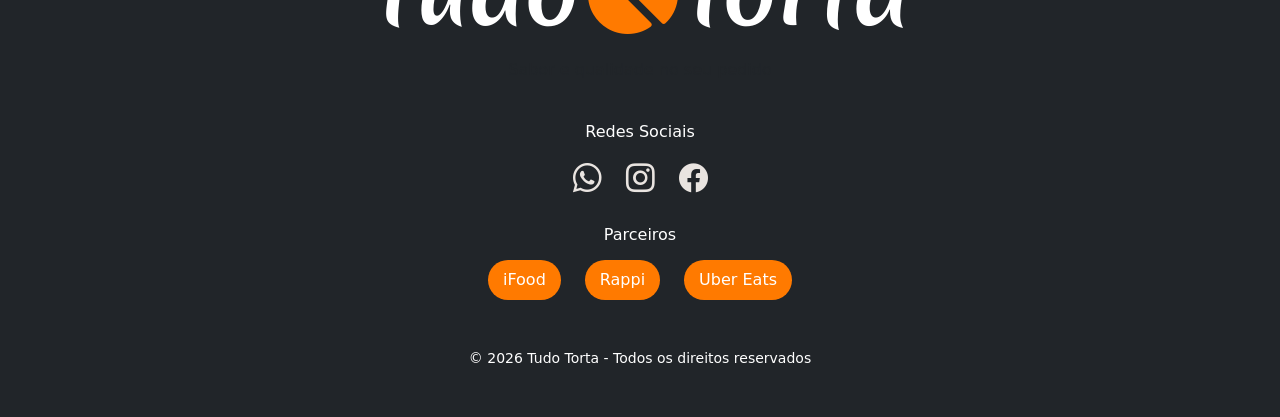
==== commit 7f703ca9: "feat: centraliza logo da navbar utilizando classes do Bootstrap Ajuste na centralização da logo na n" ====
--- a/home.html
+++ b/home.html
@@ -37,7 +37,9 @@
     </button>
 
     <div class="collapse navbar-collapse" id="menuNavbar">
+      
       <ul class="navbar-nav ms-auto text-lg-start">
+
         <li class="nav-item">
           <a class="nav-link px-3" href="#produtos">Salgados</a>
         </li>
@@ -48,19 +50,32 @@
           </a>
 
           <ul class="dropdown-menu">
-            <li><a class="dropdown-item" href="#tortas">Torta Salgada Retangular</a></li>
-            <li><a class="dropdown-item" href="#salgados">Torta Salgada Redonda</a></li>
+            <li>
+              <a class="dropdown-item" href="#tortas">
+                <i class="bi bi-square-fill"></i>
+                Torta Salgada Retangular
+              </a>
+            </li>
+
+            <li>
+              <a class="dropdown-item" href="#salgados">
+                <i class="bi bi-circle-fill"></i>
+                Torta Salgada Redonda
+              </a>
+            </li>
           </ul>
-        </li>
+        </li> <!-- ✅ FECHAMENTO CORRIGIDO -->
 
         <li class="nav-item">
           <a class="nav-link px-3" href="#sobre-section">Sobre</a>
         </li>
+
         <li class="nav-item">
           <a class="nav-link px-3" href="#contato">Contato</a>
         </li>
         
-     </ul>
+      </ul>
+
     </div>
 
   </div>
@@ -175,175 +190,70 @@
 </section>
 
 
-<!-- ================= SECTION SOBRE ================= -->
-<section id="sobre-section" class="sobre-section py-5">
-  <div class="container">
-
-    <!-- HEADER -->
-    <div class="text-center mb-5 px-2 px-md-5 texto-sobre">
-
-      <a class="logo-marca navbar-brand d-inline-block text-white mb-3" href="#">
-        Tudo<i class="fa-solid fa-chart-pie mx-1"></i>Torta
-      </a>
-
-      <h2 class="titulo-com-icone d-flex justify-content-center align-items-center gap-2 mb-3">
-        <i class="icone bi bi-cupcake-fill"></i>
-        <span>Tortas artesanais e salgados feitos com carinho</span>
-      </h2>
-
-      <p class="secao-sobre mx-auto">
-        Especialistas na produção de tortas artesanais e salgados, preparados com ingredientes selecionados e atenção em cada detalhe.
-        Nosso compromisso é oferecer produtos frescos, saborosos e com aquele toque caseiro que transforma cada momento em uma experiência especial.
-      </p>
-
-    </div>
-
-    <!-- CARDS -->
-    <div class="row g-4 text-center">
-
-      <!-- CARD 1 -->
-      <div class="col-12 col-sm-6 col-lg-4">
-        <div class="card card-sobre border-0 shadow-sm h-100 p-4 rounded-4 text-white">
-          <i class="bi bi-emoji-heart-eyes-fill icone-card mb-3"></i>
-          <h5 class="fw-bold">Feito com Amor</h5>
-          <p class="mb-0">Cada produto é preparado com dedicação e carinho.</p>
-        </div>
-      </div>
-
-      <!-- CARD 2 -->
-      <div class="col-12 col-sm-6 col-lg-4">
-        <div class="card card-sobre border-0 shadow-sm h-100 p-4 rounded-4 text-white">
-          <i class="bi bi-basket-fill icone-card mb-3"></i>
-          <h5 class="fw-bold">Ingredientes Selecionados</h5>
-          <p class="mb-0">Qualidade garantida em cada detalhe.</p>
-        </div>
-      </div>
-
-      <!-- CARD 3 -->
-      <div class="col-12 col-sm-6 col-lg-4 mx-sm-auto">
-        <div class="card card-sobre border-0 shadow-sm h-100 p-4 rounded-4 text-white">
-          <i class="bi bi-emoji-smile-fill icone-card mb-3"></i>
-          <h5 class="fw-bold">Sabor que Encanta</h5>
-          <p class="mb-0">Uma experiência deliciosa a cada mordida.</p>
-        </div>
-      </div>
-
-    </div>
-
-  </div>
-</section>
-
-<!-- =================SECTION CONTATOS ==============-->
-<section class="contato-section py-5" id="contato">
-  <div class="container">
-
-    <!-- TÍTULO -->
-    <div class="text-center mb-5">
-      <h2 class="fw-bold">Peça sua Torta 🍰</h2>
-      <p class="text-muted">Atendimento rápido e direto pelo WhatsApp</p>
-    </div>
-
-    
-    <a class="logo-marca navbar-brand mx-auto" href="#">
-      Tudo<i class="fa-solid fa-chart-pie mx-1"></i>Torta
+<!-- ================= SECTION CONTATOS/PEDIDOS ================= -->
+
+<section class="cx-contato-wrapper container my-5 py-5 " id="contato">
+
+
+  <nav class="navbar d-flex justify-content-center">
+    <a class="navbar-brand logo-marca" href="#">
+      Tudo <i class="fa-solid fa-chart-pie mx-1"></i> Torta
     </a>
-
-    <div class="row g-4">
-
-      <!-- 📌 INFORMAÇÕES -->
-      <div class="col-lg-5">
-
-        <div class=" p-4 h-100">
-
-          <h5 class="mb-4">Contato</h5>
-
-          <p><i class="bi bi-whatsapp text-success"></i> (21) 99999-9999</p>
-
-          <p>
-            <i class="bi bi-instagram text-danger"></i> 
-            @suaempresa
-          </p>
-
-          <p>
-            <i class="bi bi-geo-alt text-warning"></i> 
-            Rio de Janeiro - RJ
-          </p>
-
-          <hr>
-
-          <p class="small text-muted">
-            Faça seu pedido preenchendo o formulário ao lado. 
-            Você será redirecionado automaticamente para o WhatsApp.
-          </p>
-
-        </div>
-
-      </div>
-
-      <!-- 📌 FORMULÁRIO -->
-      <div class="col-lg-7">
-
-        <div class="form-box bg-dark p-4">
-
-          <form id="formPedido">
-
-            <div class="row">
-
-              <div class="col-md-6 mb-3">
-                <input type="text" id="nome" class="form-control" placeholder="Seu nome">
-              </div>
-
-              <div class="col-md-6 mb-3">
-                <input type="text" id="whatsapp" class="form-control" placeholder="Seu WhatsApp">
-              </div>
-
-            </div>
-
-            <div class="row">
-
-              <div class="col-md-6 mb-3">
-                <input type="text" id="sabor" class="form-control" placeholder="Sabor da torta">
-              </div>
-
-              <div class="col-md-6 mb-3">
-                <select id="tamanho" class="form-select">
-                  <option>20cm</option>
-                  <option>30cm</option>
-                  <option>40cm</option>
-                </select>
-              </div>
-
-            </div>
-
-            <div class="mb-3">
-              <textarea id="mensagem" class="form-control" placeholder="Observações"></textarea>
-            </div>
-
-            <button type="submit" class="btn-enviar btn-success w-100 btn-pedido">
-              Fazer Pedido no WhatsApp
-            </button>
-
-            <!-- MENSAGEM DE ERRO -->
-            <div id="erroForm" class="text-danger mt-2 d-none">
-              Preencha nome e WhatsApp!
-            </div>
-
-          </form>
-
-        </div>
-
-      </div>
-
-    </div>
-  </div>
-</section>
-
-
-<!-- ================= BOTÃO FLUTUANTE ZAP ================= -->
-<a href="#" id="btnWhats" class="btn-whatsapp" target="_blank">
-  <i class="bi bi-whatsapp"></i>
+  </nav>
+
+
+  <h2 class="cx-titulo text-center mb-5">Contato e Pedidos</h2>
+
+  
+  
+
+  <div class="row g-4">
+
+    <!-- CONTATO -->
+    <div class="col-md-6">
+      <div class="cx-card cx-card-contato h-100">
+        <h4 class="cx-subtitulo">Fale Conosco</h4>
+        <p class="cx-texto">Entre em contato para dúvidas, encomendas ou informações.</p>
+
+        <ul class="cx-lista">
+          <li>📞 (21) 99999-9999</li>
+          <li>✉️ contato@seudominio.com</li>
+          <li>📍 Rio de Janeiro - RJ</li>
+        </ul>
+
+        <a href="#" class="cx-btn cx-btn-outline mt-3">Entrar em contato</a>
+      </div>
+    </div>
+
+    <!-- PEDIDOS -->
+    <div class="col-md-6">
+      <div class="cx-card cx-card-destaque h-100">
+        <h4 class="cx-subtitulo">Faça seu Pedido</h4>
+        <p class="cx-texto">Peça agora mesmo nossos salgados e tortas artesanais.</p>
+
+        <ul class="cx-lista">
+          <li>✔ Produção fresca diária</li>
+          <li>✔ Entrega rápida</li>
+          <li>✔ Qualidade garantida</li>
+        </ul>
+
+        <a href="https://wa.me/5521999999999" target="_blank" class="cx-btn cx-btn-whatsapp mt-3">
+          Pedir pelo WhatsApp
+        </a>
+      </div>
+    </div>
+
+  </div>
+</section>
+
+<!-- BOTÃO FLUTUANTE WHATSAPP -->
+<a href="https://wa.me/5521999999999" 
+   id="btnWhats" 
+   class="btn-whatsapp d-flex align-items-center justify-content-center"
+   target="_blank">
+
+  <i class="bi bi-whatsapp fs-4"></i>
 </a>
-
 
 
 <!-- ================= SECTION FOOTER ================= -->
--- a/style.css
+++ b/style.css
@@ -55,6 +55,70 @@
   background: linear-gradient(135deg, #ff9f43, #ffd166);
   -webkit-background-clip: text;
   transform: translateY(-2px);
+}
+
+/* =========================================
+        DROPDOWN CARDÁPIO - MODERNO
+========================================= */
+
+.dropdown-menu {
+  background: #ff7a00;
+  border: none;
+  border-radius: 100px;
+  padding: 8px;
+  min-width: 200px;
+  box-shadow: 0 15px 35px rgba(0, 0, 0, 0.1);
+}
+
+/* ITEM */
+.dropdown-item {
+  display: flex;
+  align-items: center;
+  gap: 10px;
+  border-radius: 10px;
+  padding: 10px 14px;
+  font-weight: 500;
+  color: #333;
+  transition: all 0.25s ease;
+  position: relative;
+  overflow: hidden;
+}
+
+/* LINHA ANIMADA (efeito premium) */
+.dropdown-item::before {
+  content: "";
+  position: absolute;
+  left: 0;
+  bottom: 0;
+  width: 0%;
+  height: 2px;
+  background: linear-gradient(135deg, #ff7a00, #ff9f43);
+  transition: width 0.3s ease;
+}
+
+/* HOVER PRINCIPAL */
+.dropdown-item:hover {
+  background: linear-gradient(135deg, #ff7a00, #ff9f43);
+  color: #fff;
+  transform: translateX(6px);
+}
+
+/* ATIVA LINHA */
+.dropdown-item:hover::before {
+  width: 100%;
+}
+
+/* ÍCONE */
+.dropdown-item i {
+  font-size: 0.9rem;
+  color: #ff7a00;
+  transition: all 0.25s ease;
+}
+
+/* ÍCONE NO HOVER */
+.dropdown-item:hover i {
+  color: #fff;
+  transform: scale(1.2) rotate(5deg);
 }
 
 
@@ -622,172 +686,157 @@
   }
 }
 
-/* ======================================================
-                    CSS SECTION CONTATOS
-====================================================== */
-/* FUNDO DA SECTION */
-.contato-section {
-  background: #fff;
-}
-
-/* INPUTS MAIS BONITOS */
-.form-control {
-  border-radius: 10px;
-  padding: 10px;
-}
-
-/* FOCO NOS INPUTS */
-.form-control:focus {
-  box-shadow: 0 0 0 2px rgba(255, 122, 0, 0.3);
-  border-color: #ff7a00;
+/* ================================
+   CONTATO & PEDIDOS (ISOLADO)
+   ================================ */
+
+.cx-contato-wrapper {
+  max-width: 1200px;
+  height: 800px;
+}
+
+/* Título */
+.cx-titulo {
+  font-family: 'Dancing Script', cursive;
+  font-size: 2.2rem;
+  font-weight: 700;
+  color: #ffffff;
+}
+
+/* Cards */
+.cx-card {
+  background: linear-gradient(135deg, #1f1f1f, #2b2b2b);
+  padding: 2rem;
+  border-radius: 14px;
+  color: #fff;
+  box-shadow: 0 10px 25px rgba(0,0,0,0.3);
+  transition: all 0.3s ease;
+}
+
+.cx-card:hover {
+  transform: translateY(-6px);
+  box-shadow: 0 20px 40px rgba(0,0,0,0.4);
+}
+
+/* Card destaque (pedido) */
+.cx-card-destaque {
+  background: linear-gradient(135deg, #ff7a00, #ff9f43);
+}
+
+/* Subtítulo */
+.cx-subtitulo {
+  font-family: 'Montserrat', sans-serif;
+  font-size: 1.4rem;
+  margin-bottom: 1rem;
+}
+
+/* Texto */
+.cx-texto {
+  font-size: 1rem;
+  opacity: 0.9;
+}
+
+/* Lista */
+.cx-lista {
+  list-style: none;
+  padding: 0;
+  margin: 1.2rem 0;
+}
+
+.cx-lista li {
+  margin-bottom: 10px;
+  font-size: 0.95rem;
+}
+
+/* Botões base */
+.cx-btn {
+  display: inline-block;
+  padding: 10px 18px;
+  border-radius: 8px;
+  font-weight: 500;
+  text-decoration: none;
+  transition: all 0.3s ease;
+}
+
+/* Botão contato */
+.cx-btn-outline {
+  border: 2px solid #ff9f43;
+  color: #ff9f43;
+}
+
+.cx-btn-outline:hover {
+  background: #ff9f43;
+  color: #fff;
+}
+
+/* Botão WhatsApp */
+.cx-btn-whatsapp {
+  background: #25d366;
+  color: #fff;
+}
+
+.cx-btn-whatsapp:hover {
+  background: #1ebe5d;
 }
 
 
 /* =========================================
-        HOVER NOS ÍCONES - CONTATO
+        BOTÃO FLUTUANTE WHATSAPP
 ========================================= */
 
-/* FUNDO */
-.contato-section{
-  height: 900px;
-  background: linear-gradient(135deg, #ff7a00, #ff9f43);
-}
-
-/* BOX */
-.form-box {
-  max-width: 500px;
-  background: #ff9f43;
-  backdrop-filter: blur(10px);
-  padding: 30px;
-  border-radius: 20px;
-  box-shadow: 0 15px 40px rgba(0,0,0,0.1);
-}
-
-/* HOVER */
-.info-box i:hover {
-  transform: scale(2.2);
-  opacity: 1.8;
-}
-
-/* INPUT GROUP */
-.input-group-custom {
-  position: relative;
-  margin-bottom: 20px;
-}
-
-/* ÍCONE */
-.input-group-custom i {
-  position: absolute;
-  left: 15px;
-  top: 50%;
-  transform: translateY(-50%);
-  color: #ff7a00;
-  font-size: 1.2rem;
-}
-
-/* INPUT / SELECT / TEXTAREA */
-.input-group-custom input,
-.input-group-custom select,
-.input-group-custom textarea {
-  width: 100%;
-  padding: 12px 15px 12px 45px;
-  border: none;
-  border-radius: 12px;
-  outline: none;
-  background: #fff;
-  transition: 0.3s;
-  box-shadow: 0 5px 15px rgba(0,0,0,0.05);
-}
-
-/* TEXTAREA AJUSTE */
-.input-group-custom.textarea textarea {
-  height: 100px;
-  resize: none;
-}
-
-/* HOVER */
-.input-group-custom input:hover,
-.input-group-custom select:hover,
-.input-group-custom textarea:hover {
-  transform: scale(1.02);
-}
-
-/* FOCO */
-.input-group-custom input:focus,
-.input-group-custom select:focus,
-.input-group-custom textarea:focus {
-  box-shadow: 0 0 0 2px #ff7a00;
-}
-
-/* BOTÃO */
-.btn-enviar {
-  width: 20px;
-  padding: 12px;
-  border: none;
-  border-radius: 100px;
-  background: linear-gradient(135deg, #00ff15, #ff9f43);
-  color: #fff;
-  font-weight: bold;
-  transition: 0.3s;
-}
-
-/* HOVER BOTÃO */
-.btn-enviar:hover {
-  transform: translateY(-3px);
-  box-shadow: 0 10px 25px rgba(0,0,0,0.2);
-}
-
-.logo-footer{
-font-size: 70px;
-  cursor: default;
-}
-
-
-/* =========================================
-        CSS BOTÃO FLUTUANTE ZAP
-========================================= */
 .btn-whatsapp {
   position: fixed;
-  bottom: 20px;
-  right: 20px;
-
-  width: 50px;
-  height: 50px;
-
-  background: #25D366;
-  color: #fff;
-
-  display: flex;
-  align-items: center;
-  justify-content: center;
-
+  bottom: 25px;
+  right: 25px;
+  width: 60px;
+  height: 60px;
+  background: linear-gradient(135deg, #25d366, #1ebe5d);
+  color: #fff;
   border-radius: 50%;
-  font-size: 28px;
-
-  box-shadow: 0 5px 15px rgba(0,0,0,0.3);
-
+  text-decoration: none;
+  box-shadow: 0 10px 25px rgba(0,0,0,0.2);
   z-index: 999;
 
-  transition: 0.3s ease;
+  transition: all 0.3s ease;
+}
+
+/* Ícone centralizado */
+.btn-whatsapp i {
+  font-size: 1.6rem;
 }
 
 /* HOVER */
 .btn-whatsapp:hover {
-  transform: scale(1.1);
-  background: #1ebe5d;
-}
-
-/* MOBILE */
-@media (max-width: 576px) {
-  .btn-whatsapp {
-    width: 55px;
-    height: 55px;
-    font-size: 24px;
-    bottom: 15px;
-    right: 15px;
+  transform: translateY(-5px) scale(1.05);
+  box-shadow: 0 15px 35px rgba(0,0,0,0.3);
+}
+
+/* Efeito pulse leve */
+.btn-whatsapp::after {
+  content: "";
+  position: absolute;
+  width: 100%;
+  height: 100%;
+  border-radius: 50%;
+  background: rgba(37, 211, 102, 0.4);
+  animation: pulse 2s infinite;
+  z-index: -1;
+}
+
+@keyframes pulse {
+  0% {
+    transform: scale(1);
+    opacity: 0.6;
   }
-}
-
+  70% {
+    transform: scale(1.6);
+    opacity: 0;
+  }
+  100% {
+    transform: scale(1.6);
+    opacity: 0;
+  }
+}
 
 
 /* =========================================
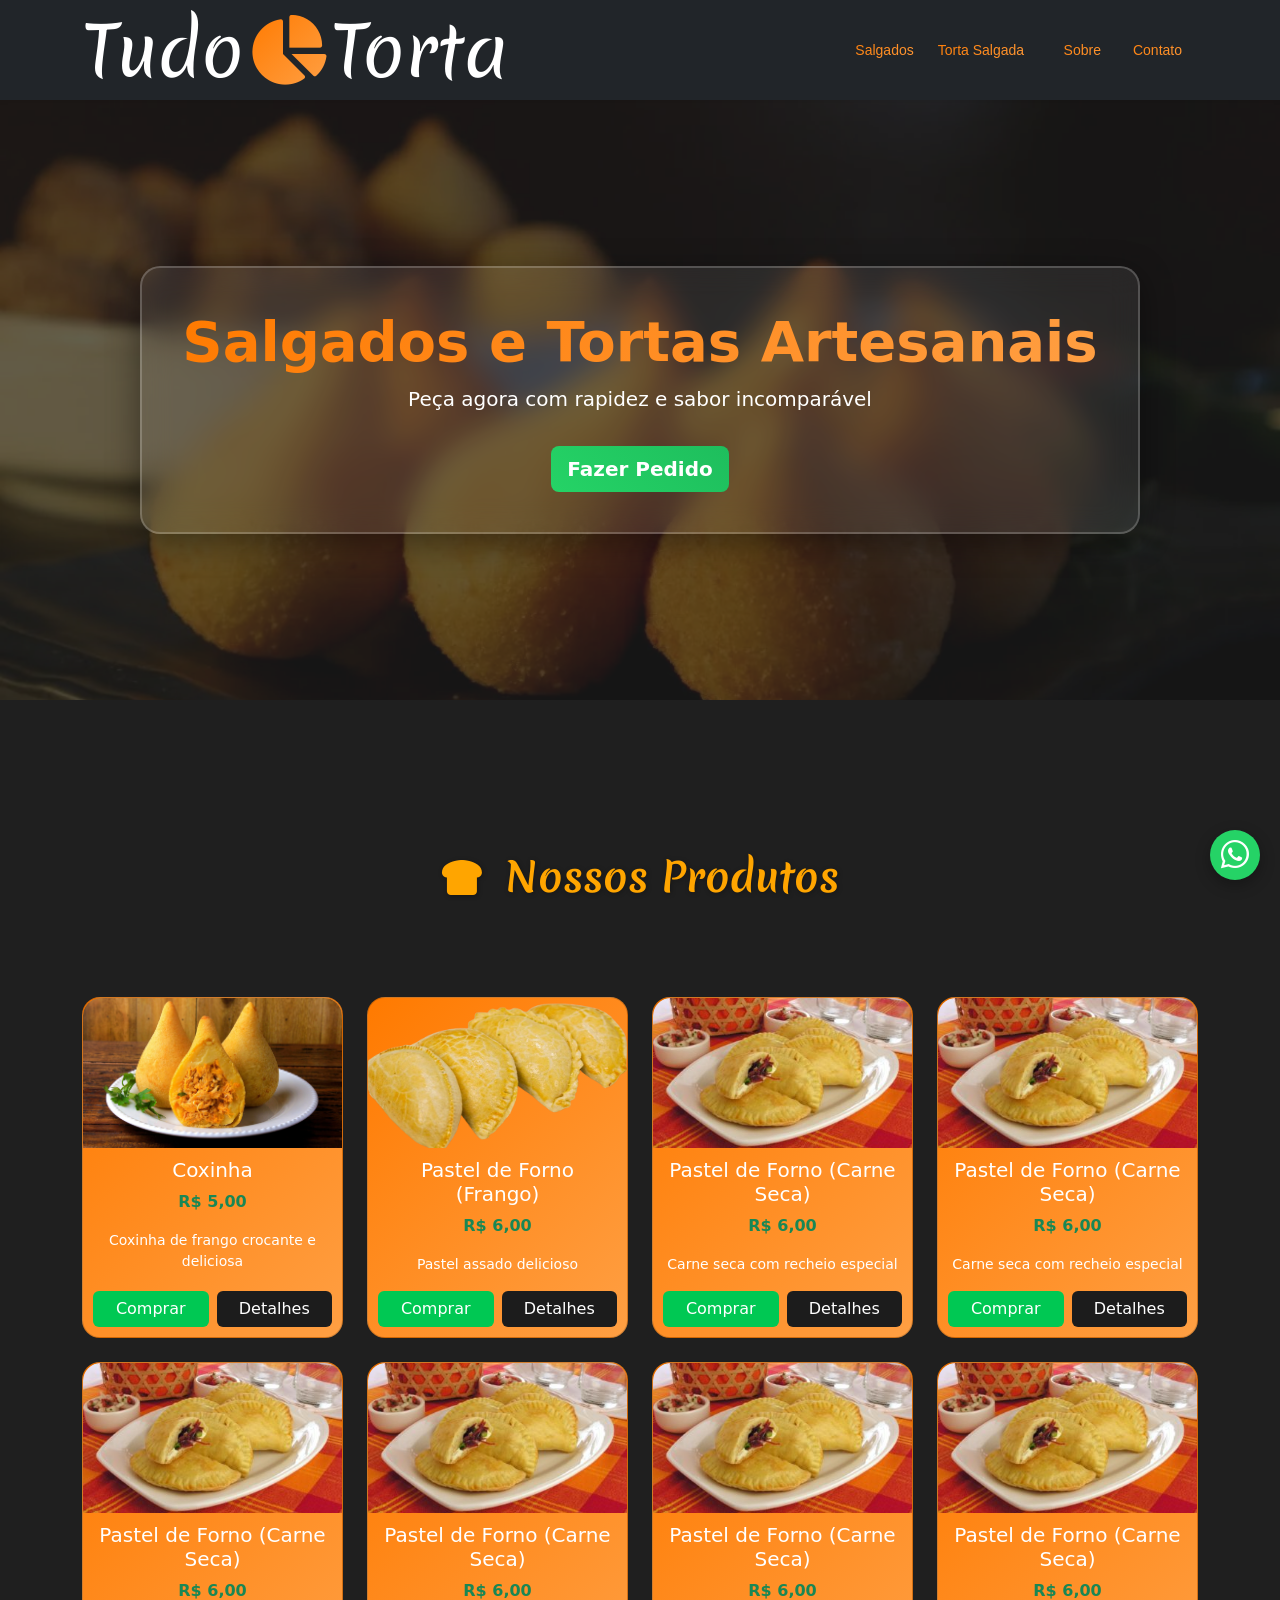
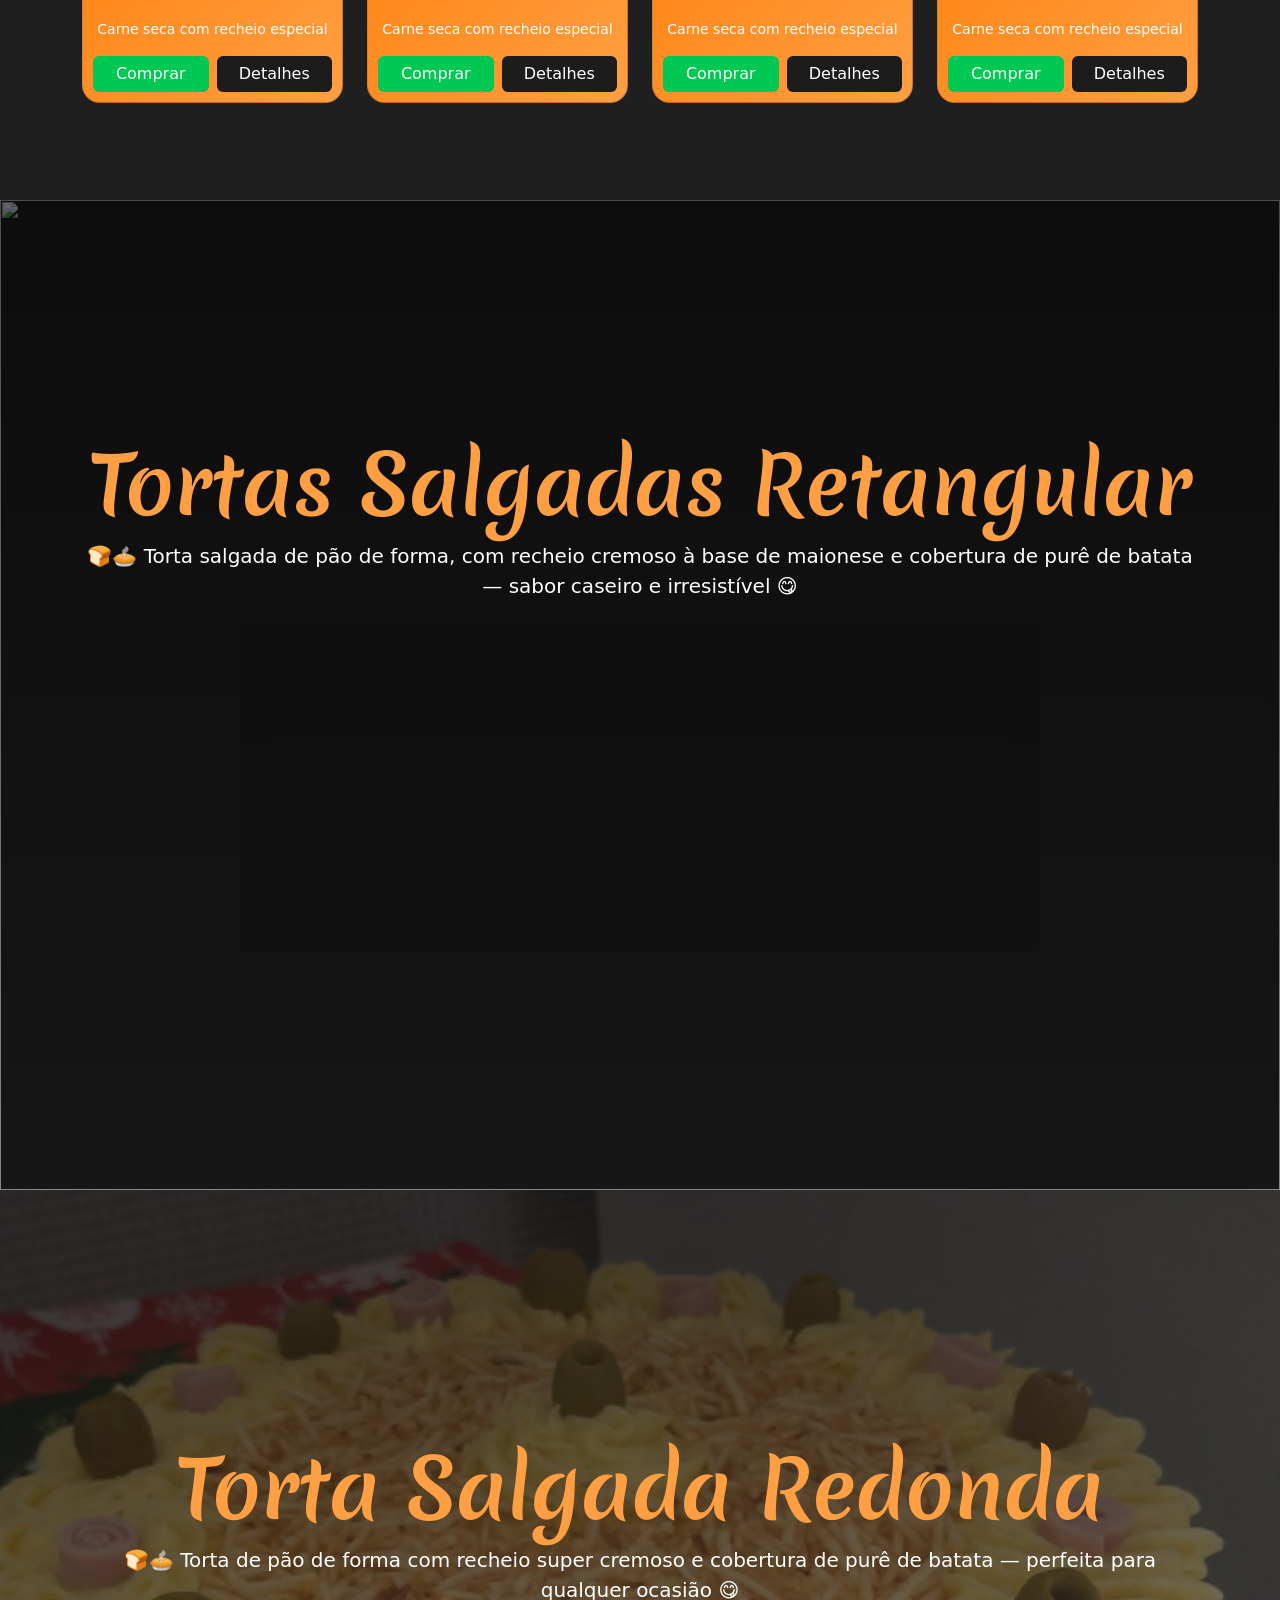
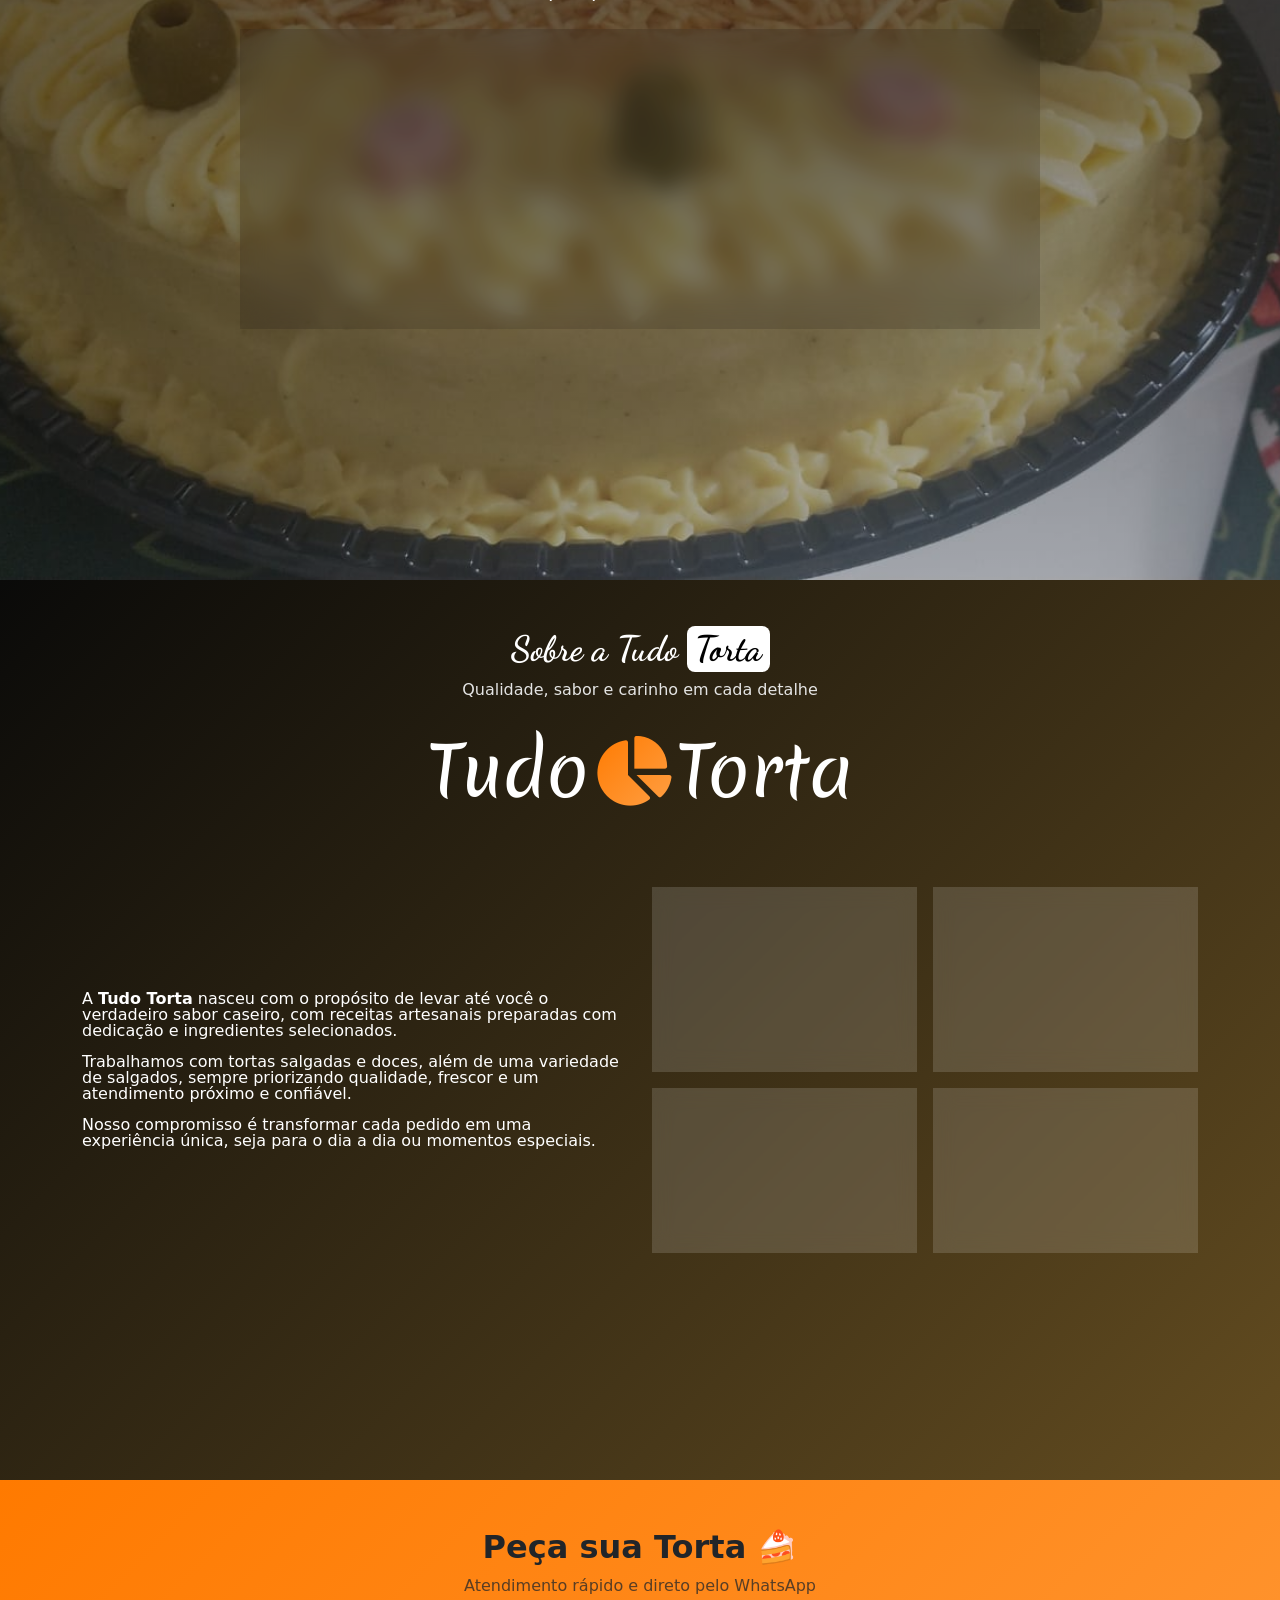
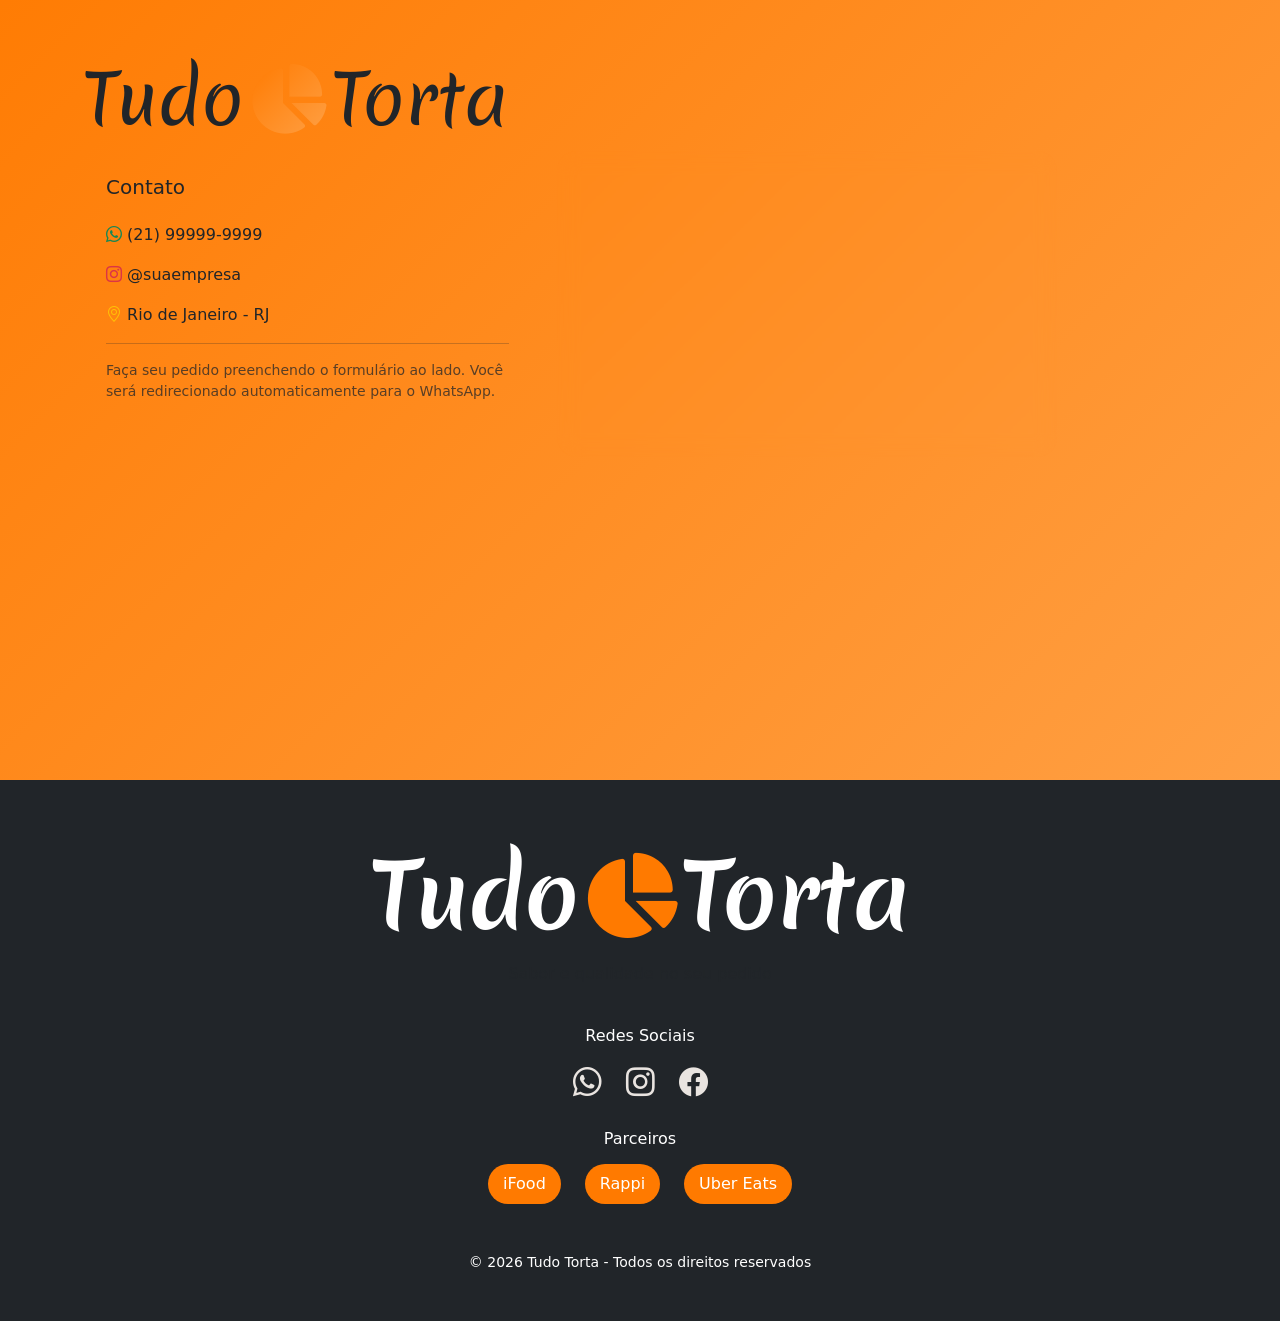
==== commit 2b059e6e: "feat(sobre): adiciona seção "Sobre a empresa" com layout moderno e responsivo Criação da seção insti" ====
--- a/home.html
+++ b/home.html
@@ -37,9 +37,7 @@
     </button>
 
     <div class="collapse navbar-collapse" id="menuNavbar">
-      
       <ul class="navbar-nav ms-auto text-lg-start">
-
         <li class="nav-item">
           <a class="nav-link px-3" href="#produtos">Salgados</a>
         </li>
@@ -50,32 +48,19 @@
           </a>
 
           <ul class="dropdown-menu">
-            <li>
-              <a class="dropdown-item" href="#tortas">
-                <i class="bi bi-square-fill"></i>
-                Torta Salgada Retangular
-              </a>
-            </li>
-
-            <li>
-              <a class="dropdown-item" href="#salgados">
-                <i class="bi bi-circle-fill"></i>
-                Torta Salgada Redonda
-              </a>
-            </li>
+            <li><a class="dropdown-item" href="#tortas">Torta Salgada Retangular</a></li>
+            <li><a class="dropdown-item" href="#salgados">Torta Salgada Redonda</a></li>
           </ul>
-        </li> <!-- ✅ FECHAMENTO CORRIGIDO -->
+        </li>
 
         <li class="nav-item">
           <a class="nav-link px-3" href="#sobre-section">Sobre</a>
         </li>
-
         <li class="nav-item">
           <a class="nav-link px-3" href="#contato">Contato</a>
         </li>
         
-      </ul>
-
+     </ul>
     </div>
 
   </div>
@@ -190,70 +175,214 @@
 </section>
 
 
-<!-- ================= SECTION CONTATOS/PEDIDOS ================= -->
-
-<section class="cx-contato-wrapper container my-5 py-5 " id="contato">
-
-
-  <nav class="navbar d-flex justify-content-center">
-    <a class="navbar-brand logo-marca" href="#">
-      Tudo <i class="fa-solid fa-chart-pie mx-1"></i> Torta
+
+
+<!-- ================= SECTION SOBRE ================= -->
+<section id="sobre-section" class="sobre-section py-5">
+  <div class="container">
+
+    <!-- TOPO -->
+    <div class="text-center mb-5">
+
+      <h2 class="titulo-sobre text-white fw-bold">
+        Sobre a Tudo <span class="destaque">Torta</span>
+      </h2>
+
+      <p class="subtitulo-sobre text-light">
+        Qualidade, sabor e carinho em cada detalhe
+      </p>
+
+
+        <a class="logo-marca navbar-brand d-inline-block text-white mb-3" href="#">
+        Tudo<i class="fa-solid fa-chart-pie mx-1"></i>Torta
+      </a>
+
+
+
+    </div>
+
+    <!-- CONTEÚDO -->
+    <div class="row align-items-center">
+
+      <!-- TEXTO -->
+      <div class="col-lg-6 mb-4 mb-lg-0">
+
+        <p class="texto-sobre">
+          A <strong>Tudo Torta</strong> nasceu com o propósito de levar até você
+          o verdadeiro sabor caseiro, com receitas artesanais preparadas com dedicação
+          e ingredientes selecionados.
+        </p>
+
+        <p class="texto-sobre">
+          Trabalhamos com tortas salgadas e doces, além de uma variedade de salgados,
+          sempre priorizando qualidade, frescor e um atendimento próximo e confiável.
+        </p>
+
+        <p class="texto-sobre mb-0">
+          Nosso compromisso é transformar cada pedido em uma experiência única,
+          seja para o dia a dia ou momentos especiais.
+        </p>
+
+      </div>
+
+      <!-- CARDS DIFERENCIAIS -->
+      <div class="col-lg-6">
+
+        <div class="row g-3">
+
+          <div class="col-12 col-sm-6">
+            <div class="card-sobre text-center p-4 h-100">
+              <i class="bi bi-heart-fill fs-2 mb-2"></i>
+              <h6 class="fw-bold">Feito com Amor</h6>
+              <p class="mb-0 small">Produção artesanal com dedicação em cada detalhe.</p>
+            </div>
+          </div>
+
+          <div class="col-12 col-sm-6">
+            <div class="card-sobre text-center p-4 h-100">
+              <i class="bi bi-basket-fill fs-2 mb-2"></i>
+              <h6 class="fw-bold">Ingredientes Selecionados</h6>
+              <p class="mb-0 small">Qualidade garantida desde a escolha dos insumos.</p>
+            </div>
+          </div>
+
+          <div class="col-12 col-sm-6">
+            <div class="card-sobre text-center p-4 h-100">
+              <i class="bi bi-emoji-smile-fill fs-2 mb-2"></i>
+              <h6 class="fw-bold">Sabor que Encanta</h6>
+              <p class="mb-0 small">Experiência deliciosa a cada mordida.</p>
+            </div>
+          </div>
+
+          <div class="col-12 col-sm-6">
+            <div class="card-sobre text-center p-4 h-100">
+              <i class="bi bi-truck fs-2 mb-2"></i>
+              <h6 class="fw-bold">Entrega Rápida</h6>
+              <p class="mb-0 small">Agilidade e cuidado na entrega do seu pedido.</p>
+            </div>
+          </div>
+
+        </div>
+
+      </div>
+
+    </div>
+
+  </div>
+</section>
+
+
+<!-- =================SECTION CONTATOS ==============-->
+<section class="contato-section py-5" id="contato">
+  <div class="container">
+
+    <!-- TÍTULO -->
+    <div class="text-center mb-5">
+      <h2 class="fw-bold">Peça sua Torta 🍰</h2>
+      <p class="text-muted">Atendimento rápido e direto pelo WhatsApp</p>
+    </div>
+
+    
+    <a class="logo-marca navbar-brand mx-auto" href="#">
+      Tudo<i class="fa-solid fa-chart-pie mx-1"></i>Torta
     </a>
-  </nav>
-
-
-  <h2 class="cx-titulo text-center mb-5">Contato e Pedidos</h2>
-
-  
-  
-
-  <div class="row g-4">
-
-    <!-- CONTATO -->
-    <div class="col-md-6">
-      <div class="cx-card cx-card-contato h-100">
-        <h4 class="cx-subtitulo">Fale Conosco</h4>
-        <p class="cx-texto">Entre em contato para dúvidas, encomendas ou informações.</p>
-
-        <ul class="cx-lista">
-          <li>📞 (21) 99999-9999</li>
-          <li>✉️ contato@seudominio.com</li>
-          <li>📍 Rio de Janeiro - RJ</li>
-        </ul>
-
-        <a href="#" class="cx-btn cx-btn-outline mt-3">Entrar em contato</a>
-      </div>
-    </div>
-
-    <!-- PEDIDOS -->
-    <div class="col-md-6">
-      <div class="cx-card cx-card-destaque h-100">
-        <h4 class="cx-subtitulo">Faça seu Pedido</h4>
-        <p class="cx-texto">Peça agora mesmo nossos salgados e tortas artesanais.</p>
-
-        <ul class="cx-lista">
-          <li>✔ Produção fresca diária</li>
-          <li>✔ Entrega rápida</li>
-          <li>✔ Qualidade garantida</li>
-        </ul>
-
-        <a href="https://wa.me/5521999999999" target="_blank" class="cx-btn cx-btn-whatsapp mt-3">
-          Pedir pelo WhatsApp
-        </a>
-      </div>
-    </div>
-
-  </div>
-</section>
-
-<!-- BOTÃO FLUTUANTE WHATSAPP -->
-<a href="https://wa.me/5521999999999" 
-   id="btnWhats" 
-   class="btn-whatsapp d-flex align-items-center justify-content-center"
-   target="_blank">
-
-  <i class="bi bi-whatsapp fs-4"></i>
+
+    <div class="row g-4">
+
+      <!-- 📌 INFORMAÇÕES -->
+      <div class="col-lg-5">
+
+        <div class=" p-4 h-100">
+
+          <h5 class="mb-4">Contato</h5>
+
+          <p><i class="bi bi-whatsapp text-success"></i> (21) 99999-9999</p>
+
+          <p>
+            <i class="bi bi-instagram text-danger"></i> 
+            @suaempresa
+          </p>
+
+          <p>
+            <i class="bi bi-geo-alt text-warning"></i> 
+            Rio de Janeiro - RJ
+          </p>
+
+          <hr>
+
+          <p class="small text-muted">
+            Faça seu pedido preenchendo o formulário ao lado. 
+            Você será redirecionado automaticamente para o WhatsApp.
+          </p>
+
+        </div>
+
+      </div>
+
+      <!-- 📌 FORMULÁRIO -->
+      <div class="col-lg-7">
+
+        <div class="form-box bg-dark p-4">
+
+          <form id="formPedido">
+
+            <div class="row">
+
+              <div class="col-md-6 mb-3">
+                <input type="text" id="nome" class="form-control" placeholder="Seu nome">
+              </div>
+
+              <div class="col-md-6 mb-3">
+                <input type="text" id="whatsapp" class="form-control" placeholder="Seu WhatsApp">
+              </div>
+
+            </div>
+
+            <div class="row">
+
+              <div class="col-md-6 mb-3">
+                <input type="text" id="sabor" class="form-control" placeholder="Sabor da torta">
+              </div>
+
+              <div class="col-md-6 mb-3">
+                <select id="tamanho" class="form-select">
+                  <option>20cm</option>
+                  <option>30cm</option>
+                  <option>40cm</option>
+                </select>
+              </div>
+
+            </div>
+
+            <div class="mb-3">
+              <textarea id="mensagem" class="form-control" placeholder="Observações"></textarea>
+            </div>
+
+            <button type="submit" class="btn-enviar btn-success w-100 btn-pedido">
+              Fazer Pedido no WhatsApp
+            </button>
+
+            <!-- MENSAGEM DE ERRO -->
+            <div id="erroForm" class="text-danger mt-2 d-none">
+              Preencha nome e WhatsApp!
+            </div>
+
+          </form>
+
+        </div>
+
+      </div>
+
+    </div>
+  </div>
+</section>
+
+
+<!-- ================= BOTÃO FLUTUANTE ZAP ================= -->
+<a href="#" id="btnWhats" class="btn-whatsapp" target="_blank">
+  <i class="bi bi-whatsapp"></i>
 </a>
+
 
 
 <!-- ================= SECTION FOOTER ================= -->
--- a/style.css
+++ b/style.css
@@ -55,70 +55,6 @@
   background: linear-gradient(135deg, #ff9f43, #ffd166);
   -webkit-background-clip: text;
   transform: translateY(-2px);
-}
-
-/* =========================================
-        DROPDOWN CARDÁPIO - MODERNO
-========================================= */
-
-.dropdown-menu {
-  background: #ff7a00;
-  border: none;
-  border-radius: 100px;
-  padding: 8px;
-  min-width: 200px;
-  box-shadow: 0 15px 35px rgba(0, 0, 0, 0.1);
-}
-
-/* ITEM */
-.dropdown-item {
-  display: flex;
-  align-items: center;
-  gap: 10px;
-  border-radius: 10px;
-  padding: 10px 14px;
-  font-weight: 500;
-  color: #333;
-  transition: all 0.25s ease;
-  position: relative;
-  overflow: hidden;
-}
-
-/* LINHA ANIMADA (efeito premium) */
-.dropdown-item::before {
-  content: "";
-  position: absolute;
-  left: 0;
-  bottom: 0;
-  width: 0%;
-  height: 2px;
-  background: linear-gradient(135deg, #ff7a00, #ff9f43);
-  transition: width 0.3s ease;
-}
-
-/* HOVER PRINCIPAL */
-.dropdown-item:hover {
-  background: linear-gradient(135deg, #ff7a00, #ff9f43);
-  color: #fff;
-  transform: translateX(6px);
-}
-
-/* ATIVA LINHA */
-.dropdown-item:hover::before {
-  width: 100%;
-}
-
-/* ÍCONE */
-.dropdown-item i {
-  font-size: 0.9rem;
-  color: #ff7a00;
-  transition: all 0.25s ease;
-}
-
-/* ÍCONE NO HOVER */
-.dropdown-item:hover i {
-  color: #fff;
-  transform: scale(1.2) rotate(5deg);
 }
 
 
@@ -549,294 +485,233 @@
     padding: 15px;
   }
 }
-/* ======================================================
-                SECTION SOBRE - BASE
-====================================================== */
+
+
+
+
+/* =========================================
+        SECTION SOBRE
+========================================= */
+
 .sobre-section {
-  height: 1100px;
-  background: linear-gradient(135deg, #1a1a1a, #111);
+  background: linear-gradient(135deg, #0a0a09, #634c20);
+  color: #fff;
+  height: 900px;
+}
+
+/* TÍTULO */
+.titulo-sobre {
+  font-size: 2.2rem;
+  font-family: 'Dancing Script', cursive;
+}
+
+.destaque {
+  color: #000;
+  background: #fff;
+  padding: 2px 8px;
+  border-radius: 8px;
+}
+
+/* SUBTÍTULO */
+.subtitulo-sobre {
+  opacity: 0.9;
+}
+
+/* TEXTO */
+.texto-sobre {
+  font-size: 1rem;
+  line-height: 1.0;
+  margin-bottom: 15px;
+}
+
+/* CARDS */
+.card-sobre {
+  background: rgba(255, 255, 255, 0.15);
+  border-radius: 16px;
+  backdrop-filter: blur(10px);
+  transition: 0.3s;
+}
+
+/* HOVER */
+.card-sobre:hover {
+  transform: translateY(-5px);
+  background: rgba(255, 255, 255, 0.25);
+}
+
+/* ÍCONES */
+.card-sobre i {
+  color: #fff;
+}
+
+
+
+
+/* ======================================================
+                    CSS SECTION CONTATOS
+====================================================== */
+/* FUNDO DA SECTION */
+.contato-section {
+  background: #fff;
+}
+
+/* INPUTS MAIS BONITOS */
+.form-control {
+  border-radius: 10px;
+  padding: 10px;
+}
+
+/* FOCO NOS INPUTS */
+.form-control:focus {
+  box-shadow: 0 0 0 2px rgba(255, 122, 0, 0.3);
+  border-color: #ff7a00;
+}
+
+
+/* =========================================
+        HOVER NOS ÍCONES - CONTATO
+========================================= */
+
+/* FUNDO */
+.contato-section{
+  height: 900px;
+  background: linear-gradient(135deg, #ff7a00, #ff9f43);
+}
+
+/* BOX */
+.form-box {
+  max-width: 500px;
+  background: #ff9f43;
+  backdrop-filter: blur(10px);
+  padding: 30px;
+  border-radius: 20px;
+  box-shadow: 0 15px 40px rgba(0,0,0,0.1);
+}
+
+/* HOVER */
+.info-box i:hover {
+  transform: scale(2.2);
+  opacity: 1.8;
+}
+
+/* INPUT GROUP */
+.input-group-custom {
   position: relative;
-  overflow: hidden;
-}
-
-/* Efeito leve de brilho no fundo */
-.sobre-section::before {
-  content: "";
+  margin-bottom: 20px;
+}
+
+/* ÍCONE */
+.input-group-custom i {
   position: absolute;
-  width: 400px;
-  height: 400px;
-  background: radial-gradient(circle, rgba(255,122,0,0.25), transparent 70%);
-  top: -100px;
-  left: -100px;
-  filter: blur(80px);
-}
-
-/* ======================================================
-                TEXTO / HEADER
-====================================================== */
-
-.logo-marca {
-  font-size: 3.8rem;
-  font-weight: 700;
-  letter-spacing: 1px;
-  transition: 0.3s ease;
-}
-
-.logo-marca:hover {
-  color: #ff7a00 !important;
-  transform: scale(1.05);
-}
-
-/* Título principal */
-.titulo-com-icone {
-  font-size: 2.6rem;
-  font-weight: 500;
-  color: #fff;
-}
-
-/* Ícone do título */
-.titulo-com-icone .icone {
+  left: 15px;
+  top: 50%;
+  transform: translateY(-50%);
   color: #ff7a00;
-  font-size: 1.6rem;
-}
-
-/* Parágrafo */
-.secao-sobre {
-  max-width: 650px;
-  color: #cfcfcf;
-  font-size: 0.95rem;
-  line-height: 1.6;
-}
-
-/* ======================================================
-                CARDS
-====================================================== */
-
-.card-sobre {
-  background: rgba(255, 255, 255, 0.03);
-  backdrop-filter: blur(12px);
-  border: 1px solid rgba(255,255,255,0.05);
-  transition: all 0.35s ease;
-  cursor: pointer;
-}
-
-/* Hover moderno */
-.card-sobre:hover {
-  transform: translateY(-8px) scale(1.02);
-  box-shadow: 0 15px 35px rgba(0,0,0,0.4);
-  border: 1px solid rgba(255,122,0,0.3);
-}
-
-/* Ícones dos cards */
-.icone-card {
-  font-size: 2.2rem;
-  color: #ff7a00;
-  transition: 0.3s;
-}
-
-/* animação no hover */
-.card-sobre:hover .icone-card {
-  transform: scale(1.2) rotate(5deg);
-}
-
-/* Título do card */
-.card-sobre h5 {
-  margin-bottom: 8px;
-}
-
-/* Texto do card */
-.card-sobre p {
-  color: #bfbfbf;
-  font-size: 0.9rem;
-}
-
-/* ======================================================
-                AJUSTES FINOS
-====================================================== */
-
-/* Centralização elegante do texto */
-.texto-sobre {
-  display: flex;
-  flex-direction: column;
-  align-items: center;
-}
-
-/* Espaçamento entre título e texto */
-.titulo-com-icone span {
-  display: inline-block;
-}
-
-/* ======================================================
-                MICRO INTERAÇÕES
-====================================================== */
-
-/* Fade-in suave ao carregar */
-.sobre-section {
-  animation: fadeIn 0.8s ease;
-}
-
-@keyframes fadeIn {
-  from {
-    opacity: 0;
-    transform: translateY(20px);
-  }
-  to {
-    opacity: 1;
-    transform: translateY(0);
-  }
-}
-
-/* ================================
-   CONTATO & PEDIDOS (ISOLADO)
-   ================================ */
-
-.cx-contato-wrapper {
-  max-width: 1200px;
-  height: 800px;
-}
-
-/* Título */
-.cx-titulo {
-  font-family: 'Dancing Script', cursive;
-  font-size: 2.2rem;
-  font-weight: 700;
-  color: #ffffff;
-}
-
-/* Cards */
-.cx-card {
-  background: linear-gradient(135deg, #1f1f1f, #2b2b2b);
-  padding: 2rem;
-  border-radius: 14px;
-  color: #fff;
-  box-shadow: 0 10px 25px rgba(0,0,0,0.3);
-  transition: all 0.3s ease;
-}
-
-.cx-card:hover {
-  transform: translateY(-6px);
-  box-shadow: 0 20px 40px rgba(0,0,0,0.4);
-}
-
-/* Card destaque (pedido) */
-.cx-card-destaque {
-  background: linear-gradient(135deg, #ff7a00, #ff9f43);
-}
-
-/* Subtítulo */
-.cx-subtitulo {
-  font-family: 'Montserrat', sans-serif;
-  font-size: 1.4rem;
-  margin-bottom: 1rem;
-}
-
-/* Texto */
-.cx-texto {
-  font-size: 1rem;
-  opacity: 0.9;
-}
-
-/* Lista */
-.cx-lista {
-  list-style: none;
-  padding: 0;
-  margin: 1.2rem 0;
-}
-
-.cx-lista li {
-  margin-bottom: 10px;
-  font-size: 0.95rem;
-}
-
-/* Botões base */
-.cx-btn {
-  display: inline-block;
-  padding: 10px 18px;
-  border-radius: 8px;
-  font-weight: 500;
-  text-decoration: none;
-  transition: all 0.3s ease;
-}
-
-/* Botão contato */
-.cx-btn-outline {
-  border: 2px solid #ff9f43;
-  color: #ff9f43;
-}
-
-.cx-btn-outline:hover {
-  background: #ff9f43;
-  color: #fff;
-}
-
-/* Botão WhatsApp */
-.cx-btn-whatsapp {
-  background: #25d366;
-  color: #fff;
-}
-
-.cx-btn-whatsapp:hover {
-  background: #1ebe5d;
+  font-size: 1.2rem;
+}
+
+/* INPUT / SELECT / TEXTAREA */
+.input-group-custom input,
+.input-group-custom select,
+.input-group-custom textarea {
+  width: 100%;
+  padding: 12px 15px 12px 45px;
+  border: none;
+  border-radius: 12px;
+  outline: none;
+  background: #fff;
+  transition: 0.3s;
+  box-shadow: 0 5px 15px rgba(0,0,0,0.05);
+}
+
+/* TEXTAREA AJUSTE */
+.input-group-custom.textarea textarea {
+  height: 100px;
+  resize: none;
+}
+
+/* HOVER */
+.input-group-custom input:hover,
+.input-group-custom select:hover,
+.input-group-custom textarea:hover {
+  transform: scale(1.02);
+}
+
+/* FOCO */
+.input-group-custom input:focus,
+.input-group-custom select:focus,
+.input-group-custom textarea:focus {
+  box-shadow: 0 0 0 2px #ff7a00;
+}
+
+/* BOTÃO */
+.btn-enviar {
+  width: 20px;
+  padding: 12px;
+  border: none;
+  border-radius: 100px;
+  background: linear-gradient(135deg, #00ff15, #ff9f43);
+  color: #fff;
+  font-weight: bold;
+  transition: 0.3s;
+}
+
+/* HOVER BOTÃO */
+.btn-enviar:hover {
+  transform: translateY(-3px);
+  box-shadow: 0 10px 25px rgba(0,0,0,0.2);
+}
+
+.logo-footer{
+font-size: 70px;
+  cursor: default;
 }
 
 
 /* =========================================
-        BOTÃO FLUTUANTE WHATSAPP
+        CSS BOTÃO FLUTUANTE ZAP
 ========================================= */
-
 .btn-whatsapp {
   position: fixed;
-  bottom: 25px;
-  right: 25px;
-  width: 60px;
-  height: 60px;
-  background: linear-gradient(135deg, #25d366, #1ebe5d);
-  color: #fff;
+  bottom: 20px;
+  right: 20px;
+
+  width: 50px;
+  height: 50px;
+
+  background: #25D366;
+  color: #fff;
+
+  display: flex;
+  align-items: center;
+  justify-content: center;
+
   border-radius: 50%;
-  text-decoration: none;
-  box-shadow: 0 10px 25px rgba(0,0,0,0.2);
+  font-size: 28px;
+
+  box-shadow: 0 5px 15px rgba(0,0,0,0.3);
+
   z-index: 999;
 
-  transition: all 0.3s ease;
-}
-
-/* Ícone centralizado */
-.btn-whatsapp i {
-  font-size: 1.6rem;
+  transition: 0.3s ease;
 }
 
 /* HOVER */
 .btn-whatsapp:hover {
-  transform: translateY(-5px) scale(1.05);
-  box-shadow: 0 15px 35px rgba(0,0,0,0.3);
-}
-
-/* Efeito pulse leve */
-.btn-whatsapp::after {
-  content: "";
-  position: absolute;
-  width: 100%;
-  height: 100%;
-  border-radius: 50%;
-  background: rgba(37, 211, 102, 0.4);
-  animation: pulse 2s infinite;
-  z-index: -1;
-}
-
-@keyframes pulse {
-  0% {
-    transform: scale(1);
-    opacity: 0.6;
+  transform: scale(1.1);
+  background: #1ebe5d;
+}
+
+/* MOBILE */
+@media (max-width: 576px) {
+  .btn-whatsapp {
+    width: 55px;
+    height: 55px;
+    font-size: 24px;
+    bottom: 15px;
+    right: 15px;
   }
-  70% {
-    transform: scale(1.6);
-    opacity: 0;
-  }
-  100% {
-    transform: scale(1.6);
-    opacity: 0;
-  }
-}
+}
+
 
 
 /* =========================================
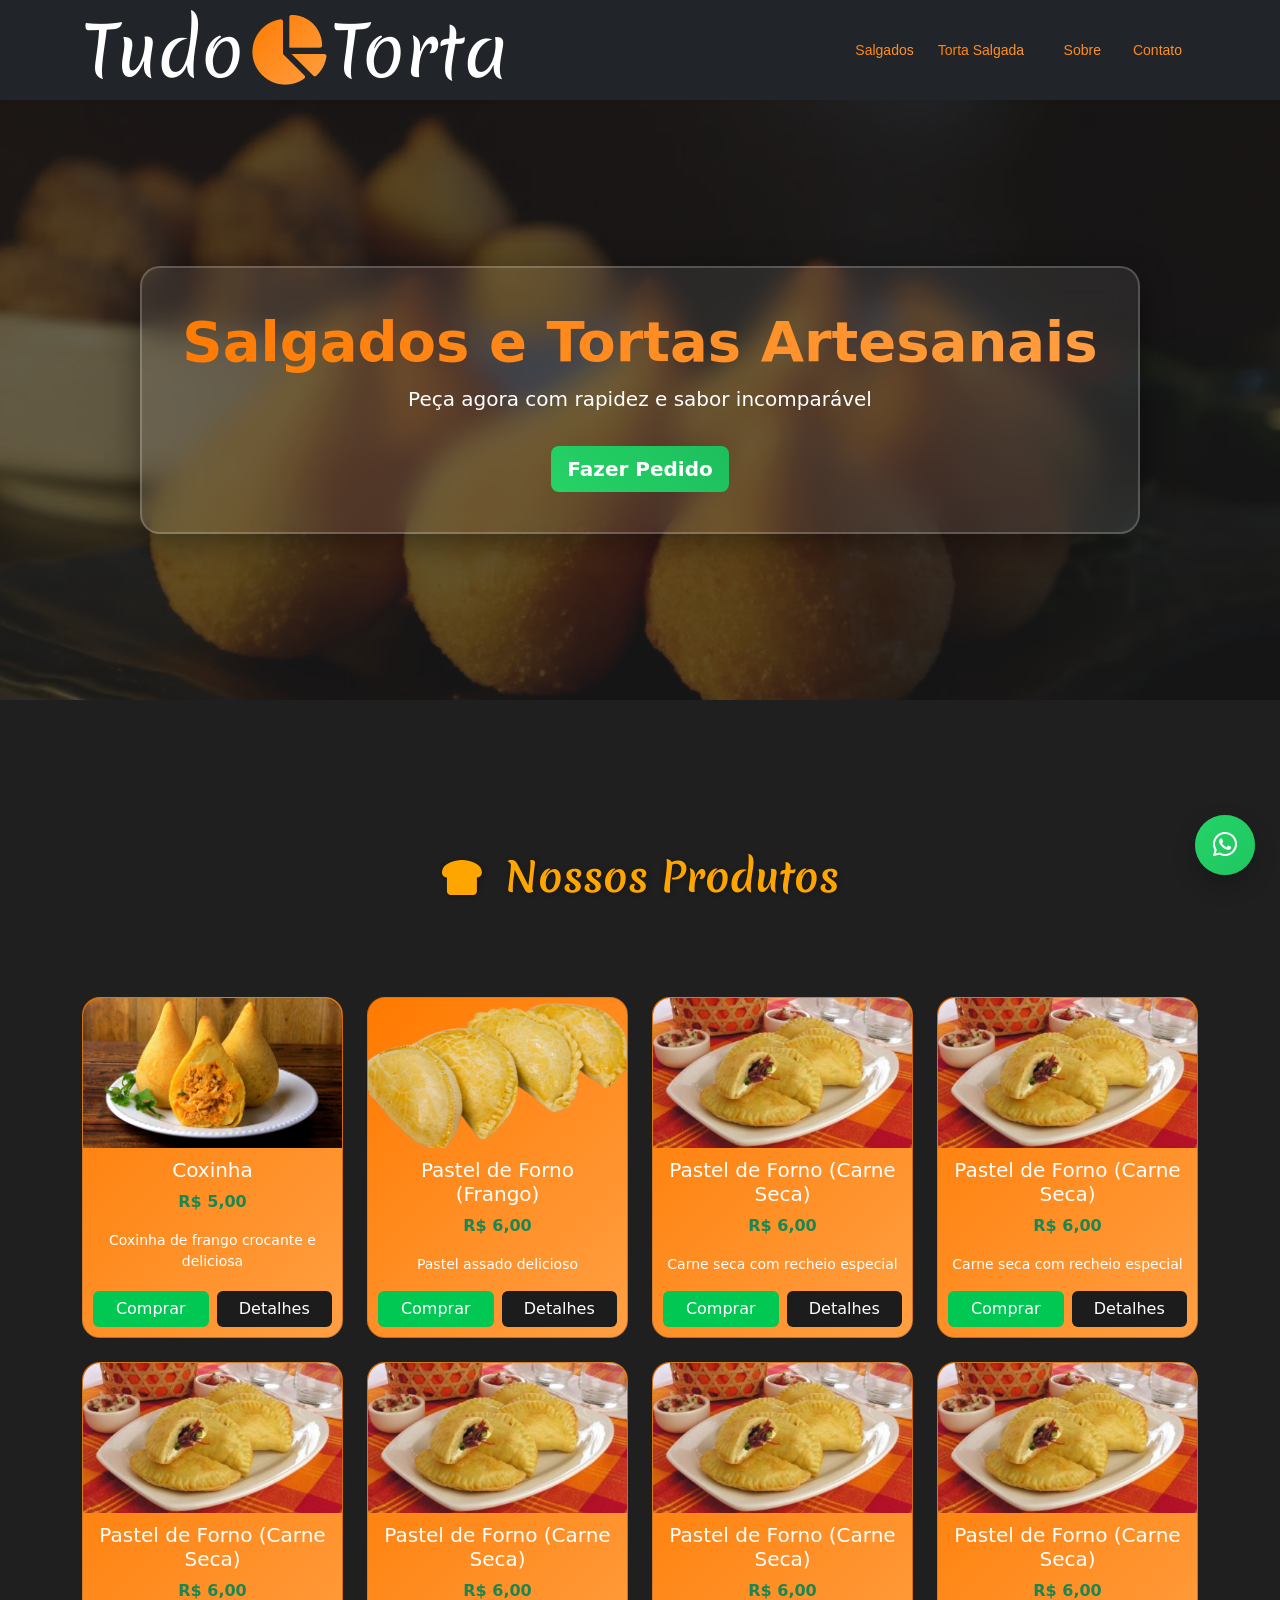
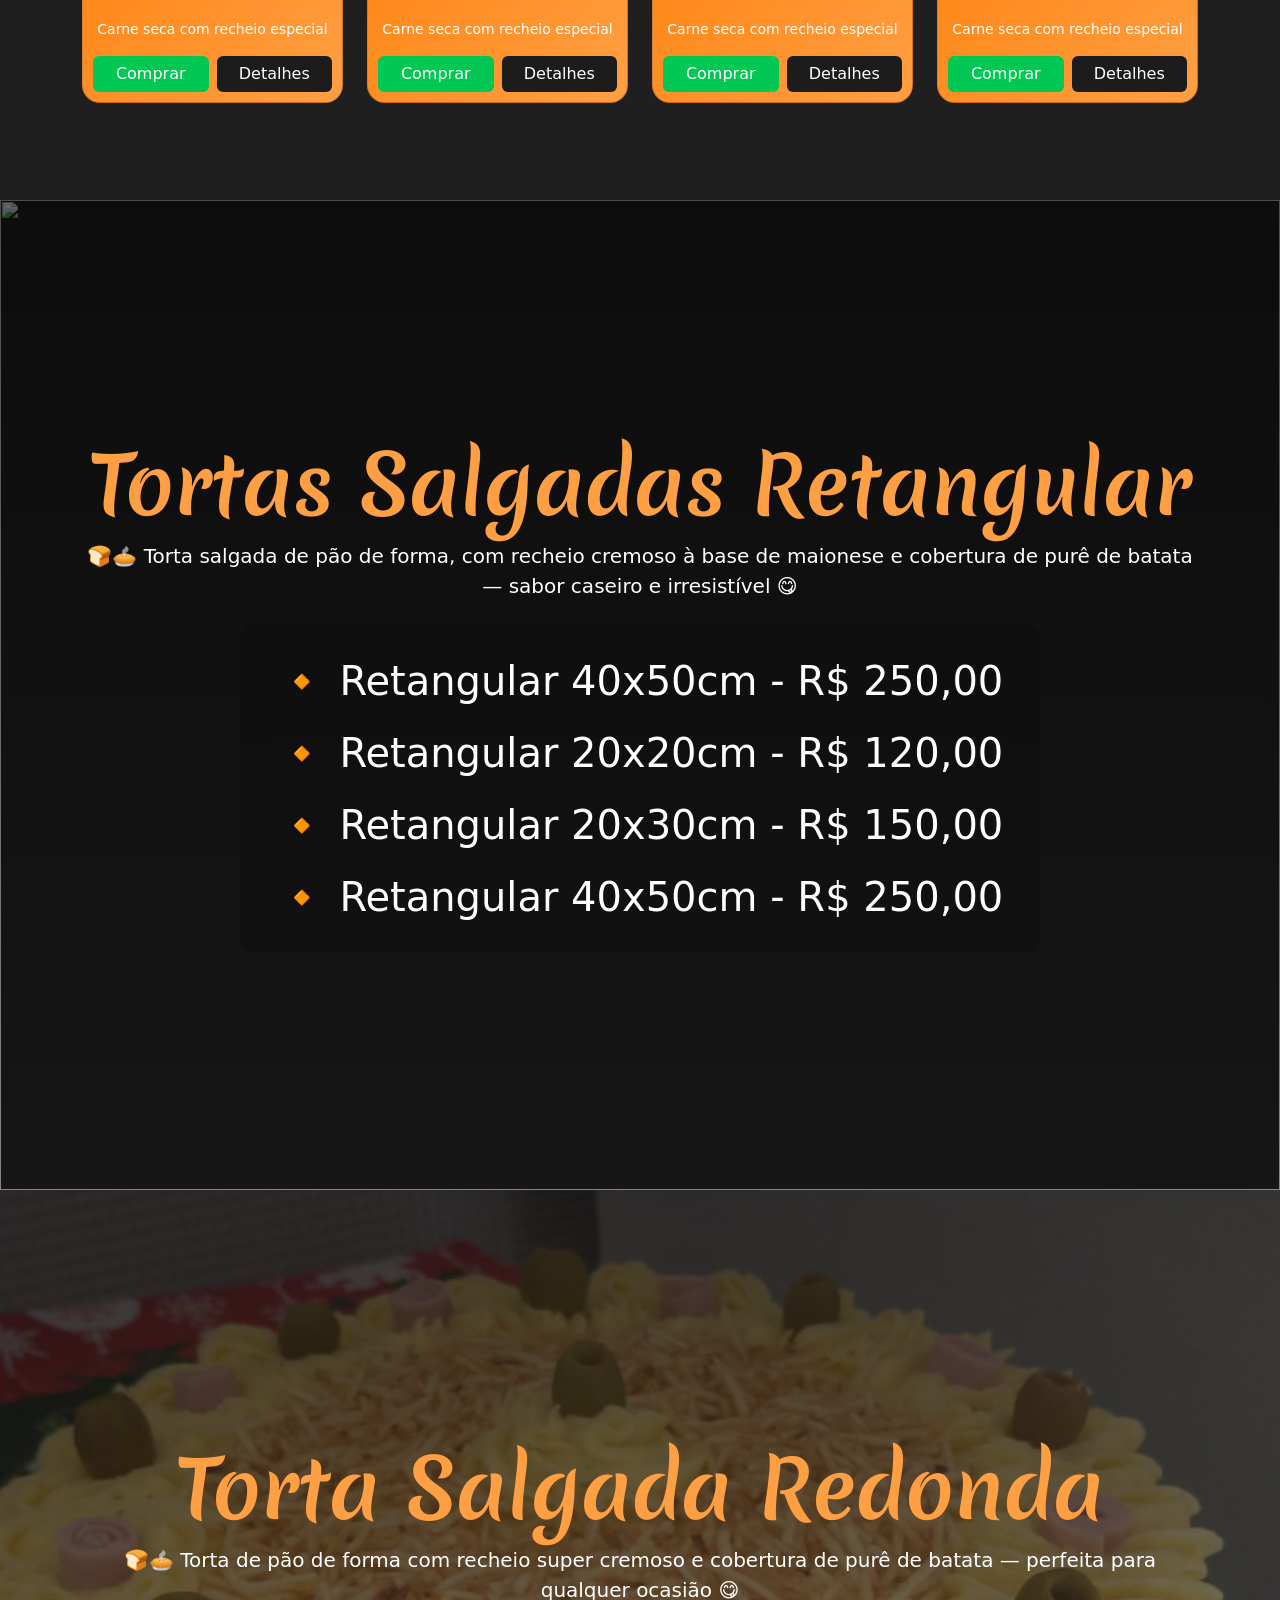
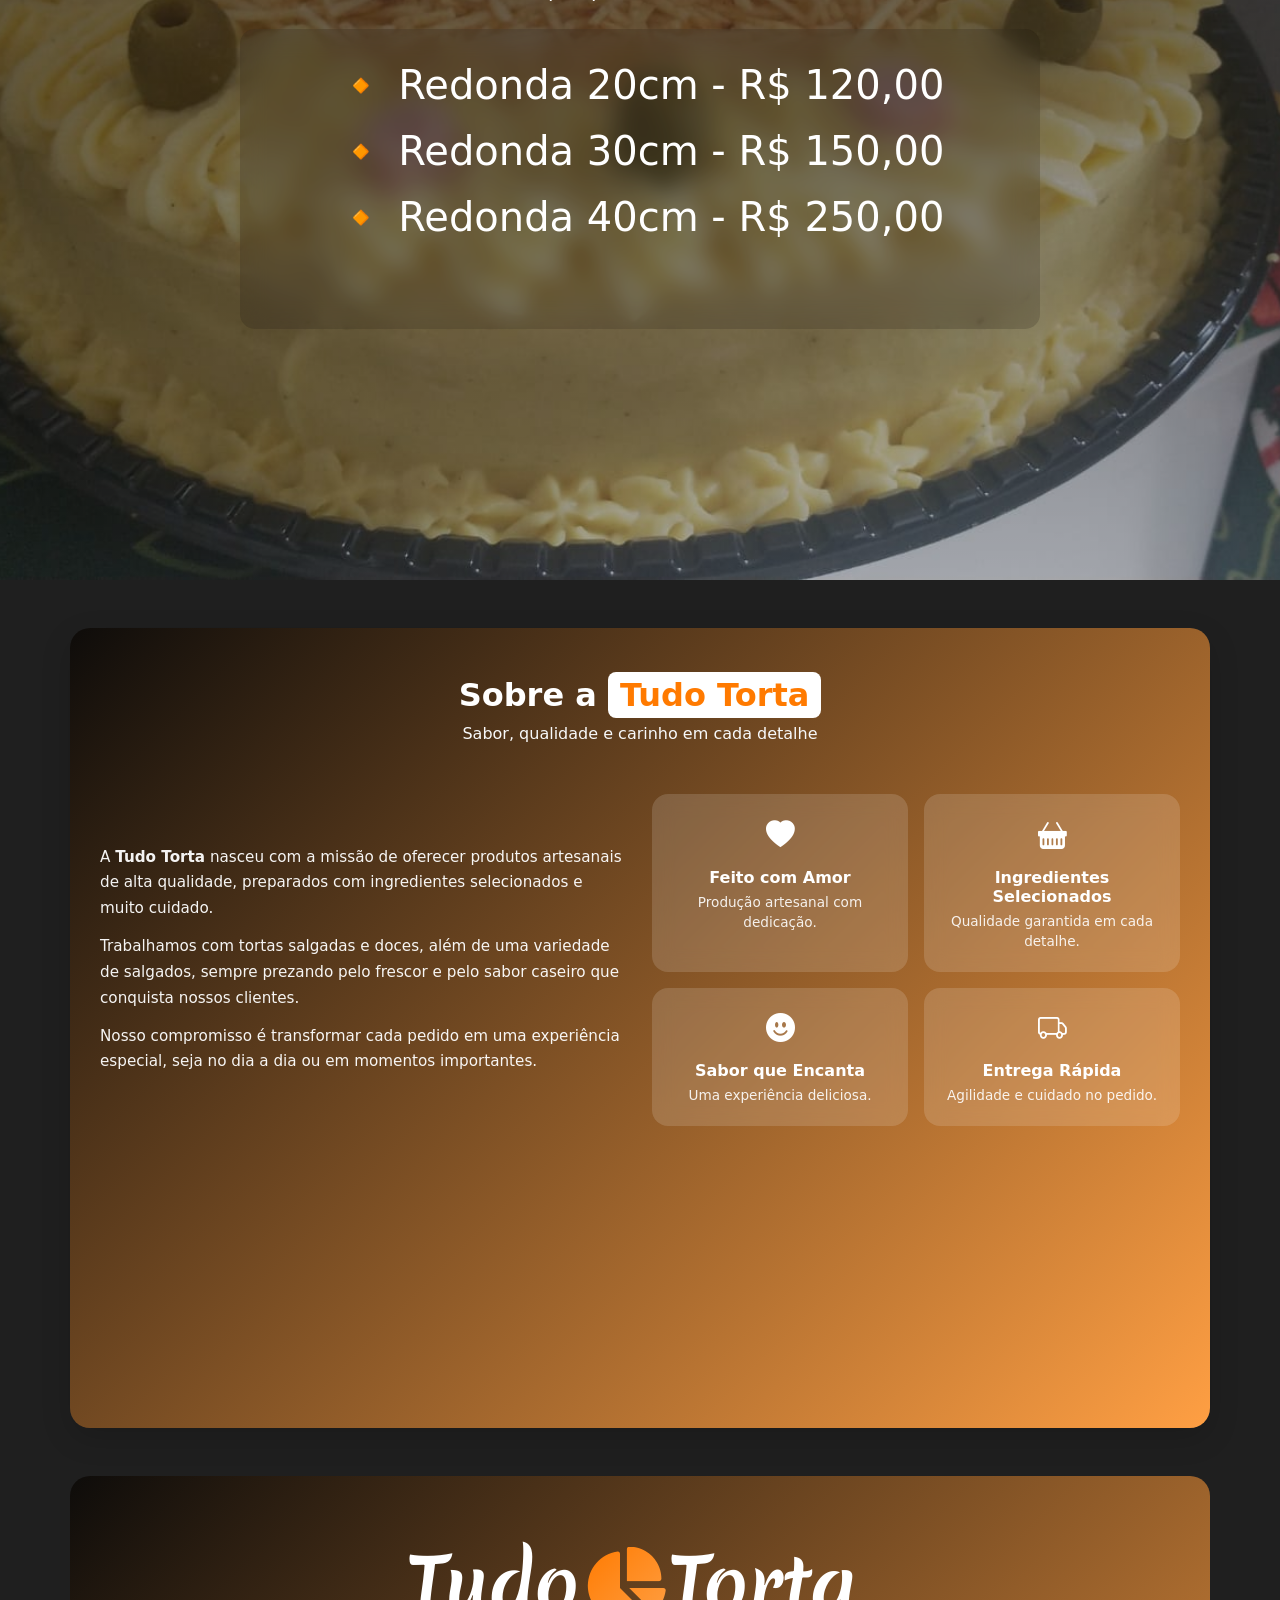
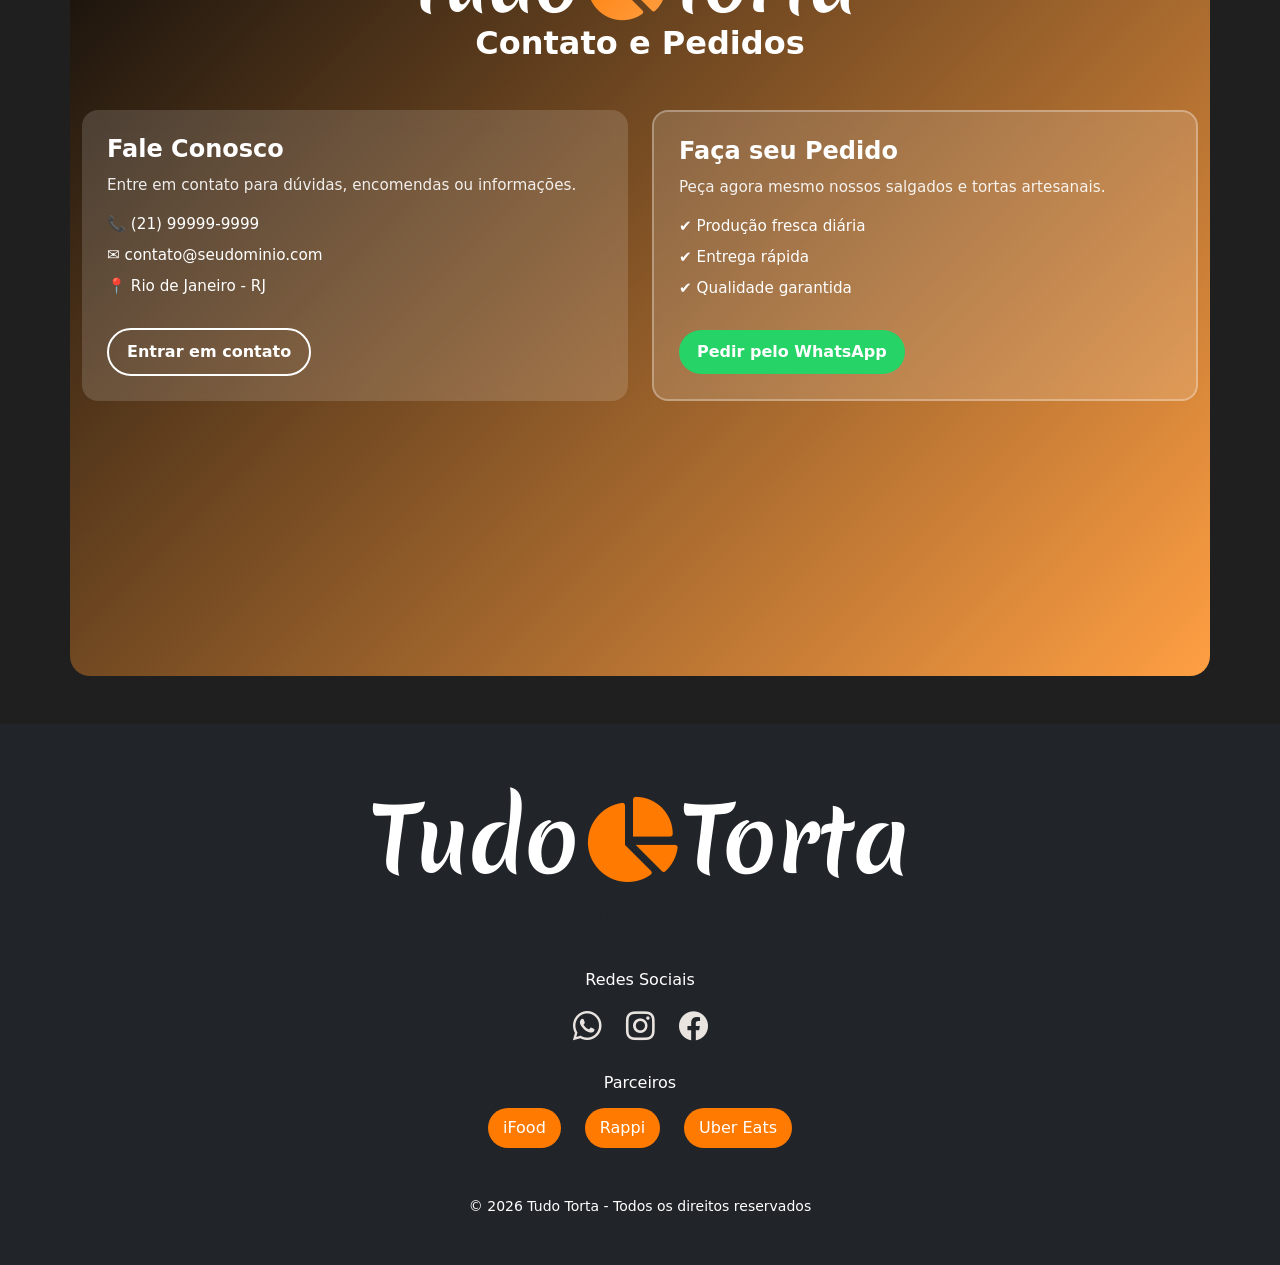
==== commit 6890f444: ""style(sobre): aplica estilização profissional na seção sobre Padronização visual com gradiente lara" ====
--- a/home.html
+++ b/home.html
@@ -37,7 +37,9 @@
     </button>
 
     <div class="collapse navbar-collapse" id="menuNavbar">
+      
       <ul class="navbar-nav ms-auto text-lg-start">
+
         <li class="nav-item">
           <a class="nav-link px-3" href="#produtos">Salgados</a>
         </li>
@@ -48,19 +50,32 @@
           </a>
 
           <ul class="dropdown-menu">
-            <li><a class="dropdown-item" href="#tortas">Torta Salgada Retangular</a></li>
-            <li><a class="dropdown-item" href="#salgados">Torta Salgada Redonda</a></li>
+            <li>
+              <a class="dropdown-item" href="#tortas">
+                <i class="bi bi-square-fill"></i>
+                Torta Salgada Retangular
+              </a>
+            </li>
+
+            <li>
+              <a class="dropdown-item" href="#salgados">
+                <i class="bi bi-circle-fill"></i>
+                Torta Salgada Redonda
+              </a>
+            </li>
           </ul>
-        </li>
+        </li> <!-- ✅ FECHAMENTO CORRIGIDO -->
 
         <li class="nav-item">
           <a class="nav-link px-3" href="#sobre-section">Sobre</a>
         </li>
+
         <li class="nav-item">
           <a class="nav-link px-3" href="#contato">Contato</a>
         </li>
         
-     </ul>
+      </ul>
+
     </div>
 
   </div>
@@ -175,214 +190,150 @@
 </section>
 
 
-
-
 <!-- ================= SECTION SOBRE ================= -->
-<section id="sobre-section" class="sobre-section py-5">
-  <div class="container">
-
-    <!-- TOPO -->
-    <div class="text-center mb-5">
-
-      <h2 class="titulo-sobre text-white fw-bold">
-        Sobre a Tudo <span class="destaque">Torta</span>
-      </h2>
-
-      <p class="subtitulo-sobre text-light">
-        Qualidade, sabor e carinho em cada detalhe
+<section id="sobre-section" class="cx-sobre-wrapper container my-5 py-5">
+
+  <!-- TOPO -->
+  <div class="text-center mb-5">
+    <h2 class="cx-sobre-titulo">
+      Sobre a <span class="cx-destaque">Tudo Torta</span>
+    </h2>
+
+    <p class="text-light">
+      Sabor, qualidade e carinho em cada detalhe
+    </p>
+  </div>
+
+  <!-- CONTEÚDO -->
+  <div class="row align-items-center g-4">
+
+    <!-- TEXTO -->
+    <div class="col-lg-6">
+      <p class="cx-sobre-texto">
+        A <strong>Tudo Torta</strong> nasceu com a missão de oferecer produtos artesanais
+        de alta qualidade, preparados com ingredientes selecionados e muito cuidado.
       </p>
 
-
-        <a class="logo-marca navbar-brand d-inline-block text-white mb-3" href="#">
-        Tudo<i class="fa-solid fa-chart-pie mx-1"></i>Torta
-      </a>
-
-
-
-    </div>
-
-    <!-- CONTEÚDO -->
-    <div class="row align-items-center">
-
-      <!-- TEXTO -->
-      <div class="col-lg-6 mb-4 mb-lg-0">
-
-        <p class="texto-sobre">
-          A <strong>Tudo Torta</strong> nasceu com o propósito de levar até você
-          o verdadeiro sabor caseiro, com receitas artesanais preparadas com dedicação
-          e ingredientes selecionados.
-        </p>
-
-        <p class="texto-sobre">
-          Trabalhamos com tortas salgadas e doces, além de uma variedade de salgados,
-          sempre priorizando qualidade, frescor e um atendimento próximo e confiável.
-        </p>
-
-        <p class="texto-sobre mb-0">
-          Nosso compromisso é transformar cada pedido em uma experiência única,
-          seja para o dia a dia ou momentos especiais.
-        </p>
-
-      </div>
-
-      <!-- CARDS DIFERENCIAIS -->
-      <div class="col-lg-6">
-
-        <div class="row g-3">
-
-          <div class="col-12 col-sm-6">
-            <div class="card-sobre text-center p-4 h-100">
-              <i class="bi bi-heart-fill fs-2 mb-2"></i>
-              <h6 class="fw-bold">Feito com Amor</h6>
-              <p class="mb-0 small">Produção artesanal com dedicação em cada detalhe.</p>
-            </div>
+      <p class="cx-sobre-texto">
+        Trabalhamos com tortas salgadas e doces, além de uma variedade de salgados,
+        sempre prezando pelo frescor e pelo sabor caseiro que conquista nossos clientes.
+      </p>
+
+      <p class="cx-sobre-texto mb-0">
+        Nosso compromisso é transformar cada pedido em uma experiência especial,
+        seja no dia a dia ou em momentos importantes.
+      </p>
+    </div>
+
+    <!-- CARDS -->
+    <div class="col-lg-6">
+      <div class="row g-3">
+
+        <div class="col-12 col-sm-6">
+          <div class="cx-sobre-card h-100">
+            <i class="bi bi-heart-fill"></i>
+            <h6>Feito com Amor</h6>
+            <p>Produção artesanal com dedicação.</p>
           </div>
-
-          <div class="col-12 col-sm-6">
-            <div class="card-sobre text-center p-4 h-100">
-              <i class="bi bi-basket-fill fs-2 mb-2"></i>
-              <h6 class="fw-bold">Ingredientes Selecionados</h6>
-              <p class="mb-0 small">Qualidade garantida desde a escolha dos insumos.</p>
-            </div>
+        </div>
+
+        <div class="col-12 col-sm-6">
+          <div class="cx-sobre-card h-100">
+            <i class="bi bi-basket-fill"></i>
+            <h6>Ingredientes Selecionados</h6>
+            <p>Qualidade garantida em cada detalhe.</p>
           </div>
-
-          <div class="col-12 col-sm-6">
-            <div class="card-sobre text-center p-4 h-100">
-              <i class="bi bi-emoji-smile-fill fs-2 mb-2"></i>
-              <h6 class="fw-bold">Sabor que Encanta</h6>
-              <p class="mb-0 small">Experiência deliciosa a cada mordida.</p>
-            </div>
+        </div>
+
+        <div class="col-12 col-sm-6">
+          <div class="cx-sobre-card h-100">
+            <i class="bi bi-emoji-smile-fill"></i>
+            <h6>Sabor que Encanta</h6>
+            <p>Uma experiência deliciosa.</p>
           </div>
-
-          <div class="col-12 col-sm-6">
-            <div class="card-sobre text-center p-4 h-100">
-              <i class="bi bi-truck fs-2 mb-2"></i>
-              <h6 class="fw-bold">Entrega Rápida</h6>
-              <p class="mb-0 small">Agilidade e cuidado na entrega do seu pedido.</p>
-            </div>
+        </div>
+
+        <div class="col-12 col-sm-6">
+          <div class="cx-sobre-card h-100">
+            <i class="bi bi-truck"></i>
+            <h6>Entrega Rápida</h6>
+            <p>Agilidade e cuidado no pedido.</p>
           </div>
-
-        </div>
-
-      </div>
-
-    </div>
-
-  </div>
-</section>
-
-
-<!-- =================SECTION CONTATOS ==============-->
-<section class="contato-section py-5" id="contato">
-  <div class="container">
-
-    <!-- TÍTULO -->
-    <div class="text-center mb-5">
-      <h2 class="fw-bold">Peça sua Torta 🍰</h2>
-      <p class="text-muted">Atendimento rápido e direto pelo WhatsApp</p>
-    </div>
-
-    
-    <a class="logo-marca navbar-brand mx-auto" href="#">
-      Tudo<i class="fa-solid fa-chart-pie mx-1"></i>Torta
+        </div>
+
+      </div>
+    </div>
+
+  </div>
+
+</section>
+
+
+<!-- ================= SECTION CONTATOS/PEDIDOS ================= -->
+<section class="cx-contato-wrapper container my-5 py-5 " id="contato">
+
+
+  <nav class="navbar d-flex justify-content-center">
+    <a class="navbar-brand logo-marca" href="#">
+      Tudo <i class="fa-solid fa-chart-pie mx-1"></i> Torta
     </a>
-
-    <div class="row g-4">
-
-      <!-- 📌 INFORMAÇÕES -->
-      <div class="col-lg-5">
-
-        <div class=" p-4 h-100">
-
-          <h5 class="mb-4">Contato</h5>
-
-          <p><i class="bi bi-whatsapp text-success"></i> (21) 99999-9999</p>
-
-          <p>
-            <i class="bi bi-instagram text-danger"></i> 
-            @suaempresa
-          </p>
-
-          <p>
-            <i class="bi bi-geo-alt text-warning"></i> 
-            Rio de Janeiro - RJ
-          </p>
-
-          <hr>
-
-          <p class="small text-muted">
-            Faça seu pedido preenchendo o formulário ao lado. 
-            Você será redirecionado automaticamente para o WhatsApp.
-          </p>
-
-        </div>
-
-      </div>
-
-      <!-- 📌 FORMULÁRIO -->
-      <div class="col-lg-7">
-
-        <div class="form-box bg-dark p-4">
-
-          <form id="formPedido">
-
-            <div class="row">
-
-              <div class="col-md-6 mb-3">
-                <input type="text" id="nome" class="form-control" placeholder="Seu nome">
-              </div>
-
-              <div class="col-md-6 mb-3">
-                <input type="text" id="whatsapp" class="form-control" placeholder="Seu WhatsApp">
-              </div>
-
-            </div>
-
-            <div class="row">
-
-              <div class="col-md-6 mb-3">
-                <input type="text" id="sabor" class="form-control" placeholder="Sabor da torta">
-              </div>
-
-              <div class="col-md-6 mb-3">
-                <select id="tamanho" class="form-select">
-                  <option>20cm</option>
-                  <option>30cm</option>
-                  <option>40cm</option>
-                </select>
-              </div>
-
-            </div>
-
-            <div class="mb-3">
-              <textarea id="mensagem" class="form-control" placeholder="Observações"></textarea>
-            </div>
-
-            <button type="submit" class="btn-enviar btn-success w-100 btn-pedido">
-              Fazer Pedido no WhatsApp
-            </button>
-
-            <!-- MENSAGEM DE ERRO -->
-            <div id="erroForm" class="text-danger mt-2 d-none">
-              Preencha nome e WhatsApp!
-            </div>
-
-          </form>
-
-        </div>
-
-      </div>
-
-    </div>
-  </div>
-</section>
-
-
-<!-- ================= BOTÃO FLUTUANTE ZAP ================= -->
-<a href="#" id="btnWhats" class="btn-whatsapp" target="_blank">
-  <i class="bi bi-whatsapp"></i>
+  </nav>
+
+
+  <h2 class="cx-titulo text-center mb-5">Contato e Pedidos</h2>
+
+  
+  
+
+  <div class="row g-4">
+
+    <!-- CONTATO -->
+    <div class="col-md-6">
+      <div class="cx-card cx-card-contato h-100">
+
+        
+        <h4 class="cx-subtitulo">Fale Conosco</h4>
+        <p class="cx-texto">Entre em contato para dúvidas, encomendas ou informações.</p>
+
+        <ul class="cx-lista">
+          <li>📞 (21) 99999-9999</li>
+          <li>✉️ contato@seudominio.com</li>
+          <li>📍 Rio de Janeiro - RJ</li>
+        </ul>
+
+        <a href="#" class="cx-btn cx-btn-outline mt-3">Entrar em contato</a>
+      </div>
+    </div>
+
+    <!-- PEDIDOS -->
+    <div class="col-md-6">
+      <div class="cx-card cx-card-destaque h-100">
+        <h4 class="cx-subtitulo">Faça seu Pedido</h4>
+        <p class="cx-texto">Peça agora mesmo nossos salgados e tortas artesanais.</p>
+
+        <ul class="cx-lista">
+          <li>✔ Produção fresca diária</li>
+          <li>✔ Entrega rápida</li>
+          <li>✔ Qualidade garantida</li>
+        </ul>
+
+        <a href="https://wa.me/5521999999999" target="_blank" class="cx-btn cx-btn-whatsapp mt-3">
+          Pedir pelo WhatsApp
+        </a>
+      </div>
+    </div>
+
+  </div>
+</section>
+
+<!-- BOTÃO FLUTUANTE WHATSAPP -->
+<a href="https://wa.me/5521999999999" 
+   id="btnWhats" 
+   class="btn-whatsapp d-flex align-items-center justify-content-center"
+   target="_blank">
+
+  <i class="bi bi-whatsapp fs-4"></i>
 </a>
-
 
 
 <!-- ================= SECTION FOOTER ================= -->
--- a/style.css
+++ b/style.css
@@ -55,6 +55,70 @@
   background: linear-gradient(135deg, #ff9f43, #ffd166);
   -webkit-background-clip: text;
   transform: translateY(-2px);
+}
+
+/* =========================================
+        DROPDOWN CARDÁPIO - MODERNO
+========================================= */
+
+.dropdown-menu {
+  background: #ff7a00;
+  border: none;
+  border-radius: 100px;
+  padding: 8px;
+  min-width: 200px;
+  box-shadow: 0 15px 35px rgba(0, 0, 0, 0.1);
+}
+
+/* ITEM */
+.dropdown-item {
+  display: flex;
+  align-items: center;
+  gap: 10px;
+  border-radius: 10px;
+  padding: 10px 14px;
+  font-weight: 500;
+  color: #333;
+  transition: all 0.25s ease;
+  position: relative;
+  overflow: hidden;
+}
+
+/* LINHA ANIMADA (efeito premium) */
+.dropdown-item::before {
+  content: "";
+  position: absolute;
+  left: 0;
+  bottom: 0;
+  width: 0%;
+  height: 2px;
+  background: linear-gradient(135deg, #ff7a00, #ff9f43);
+  transition: width 0.3s ease;
+}
+
+/* HOVER PRINCIPAL */
+.dropdown-item:hover {
+  background: linear-gradient(135deg, #ff7a00, #ff9f43);
+  color: #fff;
+  transform: translateX(6px);
+}
+
+/* ATIVA LINHA */
+.dropdown-item:hover::before {
+  width: 100%;
+}
+
+/* ÍCONE */
+.dropdown-item i {
+  font-size: 0.9rem;
+  color: #ff7a00;
+  transition: all 0.25s ease;
+}
+
+/* ÍCONE NO HOVER */
+.dropdown-item:hover i {
+  color: #fff;
+  transform: scale(1.2) rotate(5deg);
 }
 
 
@@ -485,233 +549,242 @@
     padding: 15px;
   }
 }
-
-
-
-
 /* =========================================
         SECTION SOBRE
 ========================================= */
 
-.sobre-section {
-  background: linear-gradient(135deg, #0a0a09, #634c20);
-  color: #fff;
-  height: 900px;
+.cx-sobre-wrapper {
+  height: 800px;
+  background: linear-gradient(135deg, #0e0c0a, #ff9f43);
+  border-radius: 20px;
+  padding: 5px 30px;
+  color: #fff;
+  box-shadow: 0 10px 30px rgba(0, 0, 0, 0.15);
+ 
+  
 }
 
 /* TÍTULO */
-.titulo-sobre {
-  font-size: 2.2rem;
-  font-family: 'Dancing Script', cursive;
-}
-
-.destaque {
-  color: #000;
+.cx-sobre-titulo {
+  font-size: 2rem;
+  font-weight: 700;
+}
+
+/* DESTAQUE DO NOME */
+.cx-destaque {
   background: #fff;
-  padding: 2px 8px;
+  color: #ff7a00;
+  padding: 4px 12px;
   border-radius: 8px;
 }
 
-/* SUBTÍTULO */
-.subtitulo-sobre {
-  opacity: 0.9;
-}
-
 /* TEXTO */
-.texto-sobre {
-  font-size: 1rem;
-  line-height: 1.0;
-  margin-bottom: 15px;
-}
-
-/* CARDS */
-.card-sobre {
+.cx-sobre-texto {
+  font-size: 0.95rem;
+  line-height: 1.7;
+  opacity: 0.95;
+  margin-bottom: 12px;
+}
+
+/* =========================================
+        CARDS (DIFERENCIAIS)
+========================================= */
+
+.cx-sobre-card {
   background: rgba(255, 255, 255, 0.15);
   border-radius: 16px;
+  padding: 20px;
   backdrop-filter: blur(10px);
-  transition: 0.3s;
+  transition: 0.3s ease;
+  text-align: center;
+  height: 100%;
 }
 
 /* HOVER */
-.card-sobre:hover {
+.cx-sobre-card:hover {
+  transform: translateY(-6px) scale(1.02);
+  background: rgba(255, 255, 255, 0.25);
+}
+
+/* ÍCONE */
+.cx-sobre-card i {
+  font-size: 1.8rem;
+  margin-bottom: 10px;
+  display: block;
+}
+
+/* TÍTULO CARD */
+.cx-sobre-card h6 {
+  font-weight: 600;
+  margin-bottom: 5px;
+}
+
+/* TEXTO CARD */
+.cx-sobre-card p {
+  font-size: 0.85rem;
+  margin: 0;
+  opacity: 0.9;
+}
+
+
+
+/* =========================================
+        SECTION CONTATO / PEDIDOS
+========================================= */
+
+.cx-contato-wrapper {
+  height: 800px;
+  background: linear-gradient(135deg, #0e0c0a, #ff9f43);
+  border-radius: 20px;
+  color: #fff;
+}
+
+/* LOGO */
+.cx-contato-wrapper .logo-marca {
+  font-size: 4.6rem;
+  font-weight: 700;
+  color: #fff !important;
+}
+
+/* TÍTULO */
+.cx-titulo {
+  font-size: 2rem;
+  font-weight: 700;
+}
+
+/* SUBTÍTULO */
+.cx-subtitulo {
+  font-weight: 600;
+  margin-bottom: 10px;
+}
+
+/* TEXTO */
+.cx-texto {
+  font-size: 0.95rem;
+  opacity: 0.9;
+}
+
+/* CARDS */
+.cx-card {
+  background: rgba(255, 255, 255, 0.15);
+  border-radius: 16px;
+  padding: 25px;
+  backdrop-filter: blur(10px);
+  transition: 0.3s;
+}
+
+/* HOVER CARD */
+.cx-card:hover {
   transform: translateY(-5px);
   background: rgba(255, 255, 255, 0.25);
 }
 
-/* ÍCONES */
-.card-sobre i {
-  color: #fff;
-}
-
-
-
-
-/* ======================================================
-                    CSS SECTION CONTATOS
-====================================================== */
-/* FUNDO DA SECTION */
-.contato-section {
+/* LISTA */
+.cx-lista {
+  list-style: none;
+  padding: 0;
+  margin: 15px 0;
+}
+
+.cx-lista li {
+  margin-bottom: 8px;
+  font-size: 0.95rem;
+}
+
+/* BOTÕES */
+.cx-btn {
+  display: inline-block;
+  padding: 10px 18px;
+  border-radius: 30px;
+  font-weight: 600;
+  text-decoration: none;
+  transition: 0.3s;
+}
+
+/* BOTÃO OUTLINE */
+.cx-btn-outline {
+  border: 2px solid #fff;
+  color: #fff;
+}
+
+.cx-btn-outline:hover {
   background: #fff;
-}
-
-/* INPUTS MAIS BONITOS */
-.form-control {
-  border-radius: 10px;
-  padding: 10px;
-}
-
-/* FOCO NOS INPUTS */
-.form-control:focus {
-  box-shadow: 0 0 0 2px rgba(255, 122, 0, 0.3);
-  border-color: #ff7a00;
-}
-
+  color: #ff7a00;
+}
+
+/* BOTÃO WHATSAPP */
+.cx-btn-whatsapp {
+  background: #25d366;
+  color: #fff;
+}
+
+.cx-btn-whatsapp:hover {
+  background: #1ebe5d;
+  transform: translateY(-2px);
+}
+
+/* DESTAQUE */
+.cx-card-destaque {
+  border: 2px solid rgba(255,255,255,0.3);
+}
 
 /* =========================================
-        HOVER NOS ÍCONES - CONTATO
+        BOTÃO FLUTUANTE WHATSAPP
 ========================================= */
 
-/* FUNDO */
-.contato-section{
-  height: 900px;
-  background: linear-gradient(135deg, #ff7a00, #ff9f43);
-}
-
-/* BOX */
-.form-box {
-  max-width: 500px;
-  background: #ff9f43;
-  backdrop-filter: blur(10px);
-  padding: 30px;
-  border-radius: 20px;
-  box-shadow: 0 15px 40px rgba(0,0,0,0.1);
-}
-
-/* HOVER */
-.info-box i:hover {
-  transform: scale(2.2);
-  opacity: 1.8;
-}
-
-/* INPUT GROUP */
-.input-group-custom {
-  position: relative;
-  margin-bottom: 20px;
-}
-
-/* ÍCONE */
-.input-group-custom i {
-  position: absolute;
-  left: 15px;
-  top: 50%;
-  transform: translateY(-50%);
-  color: #ff7a00;
-  font-size: 1.2rem;
-}
-
-/* INPUT / SELECT / TEXTAREA */
-.input-group-custom input,
-.input-group-custom select,
-.input-group-custom textarea {
-  width: 100%;
-  padding: 12px 15px 12px 45px;
-  border: none;
-  border-radius: 12px;
-  outline: none;
-  background: #fff;
-  transition: 0.3s;
-  box-shadow: 0 5px 15px rgba(0,0,0,0.05);
-}
-
-/* TEXTAREA AJUSTE */
-.input-group-custom.textarea textarea {
-  height: 100px;
-  resize: none;
-}
-
-/* HOVER */
-.input-group-custom input:hover,
-.input-group-custom select:hover,
-.input-group-custom textarea:hover {
-  transform: scale(1.02);
-}
-
-/* FOCO */
-.input-group-custom input:focus,
-.input-group-custom select:focus,
-.input-group-custom textarea:focus {
-  box-shadow: 0 0 0 2px #ff7a00;
-}
-
-/* BOTÃO */
-.btn-enviar {
-  width: 20px;
-  padding: 12px;
-  border: none;
-  border-radius: 100px;
-  background: linear-gradient(135deg, #00ff15, #ff9f43);
-  color: #fff;
-  font-weight: bold;
-  transition: 0.3s;
-}
-
-/* HOVER BOTÃO */
-.btn-enviar:hover {
-  transform: translateY(-3px);
-  box-shadow: 0 10px 25px rgba(0,0,0,0.2);
-}
-
-.logo-footer{
-font-size: 70px;
-  cursor: default;
-}
-
-
-/* =========================================
-        CSS BOTÃO FLUTUANTE ZAP
-========================================= */
 .btn-whatsapp {
   position: fixed;
-  bottom: 20px;
-  right: 20px;
-
-  width: 50px;
-  height: 50px;
-
-  background: #25D366;
-  color: #fff;
-
-  display: flex;
-  align-items: center;
-  justify-content: center;
-
+  bottom: 25px;
+  right: 25px;
+  width: 60px;
+  height: 60px;
+  background: linear-gradient(135deg, #25d366, #1ebe5d);
+  color: #fff;
   border-radius: 50%;
-  font-size: 28px;
-
-  box-shadow: 0 5px 15px rgba(0,0,0,0.3);
-
+  text-decoration: none;
+  box-shadow: 0 10px 25px rgba(0,0,0,0.2);
   z-index: 999;
 
-  transition: 0.3s ease;
+  transition: all 0.3s ease;
+}
+
+/* Ícone centralizado */
+.btn-whatsapp i {
+  font-size: 1.6rem;
 }
 
 /* HOVER */
 .btn-whatsapp:hover {
-  transform: scale(1.1);
-  background: #1ebe5d;
-}
-
-/* MOBILE */
-@media (max-width: 576px) {
-  .btn-whatsapp {
-    width: 55px;
-    height: 55px;
-    font-size: 24px;
-    bottom: 15px;
-    right: 15px;
+  transform: translateY(-5px) scale(1.05);
+  box-shadow: 0 15px 35px rgba(0,0,0,0.3);
+}
+
+/* Efeito pulse leve */
+.btn-whatsapp::after {
+  content: "";
+  position: absolute;
+  width: 100%;
+  height: 100%;
+  border-radius: 50%;
+  background: rgba(37, 211, 102, 0.4);
+  animation: pulse 2s infinite;
+  z-index: -1;
+}
+
+@keyframes pulse {
+  0% {
+    transform: scale(1);
+    opacity: 0.6;
   }
-}
-
+  70% {
+    transform: scale(1.6);
+    opacity: 0;
+  }
+  100% {
+    transform: scale(1.6);
+    opacity: 0;
+  }
+}
 
 
 /* =========================================
